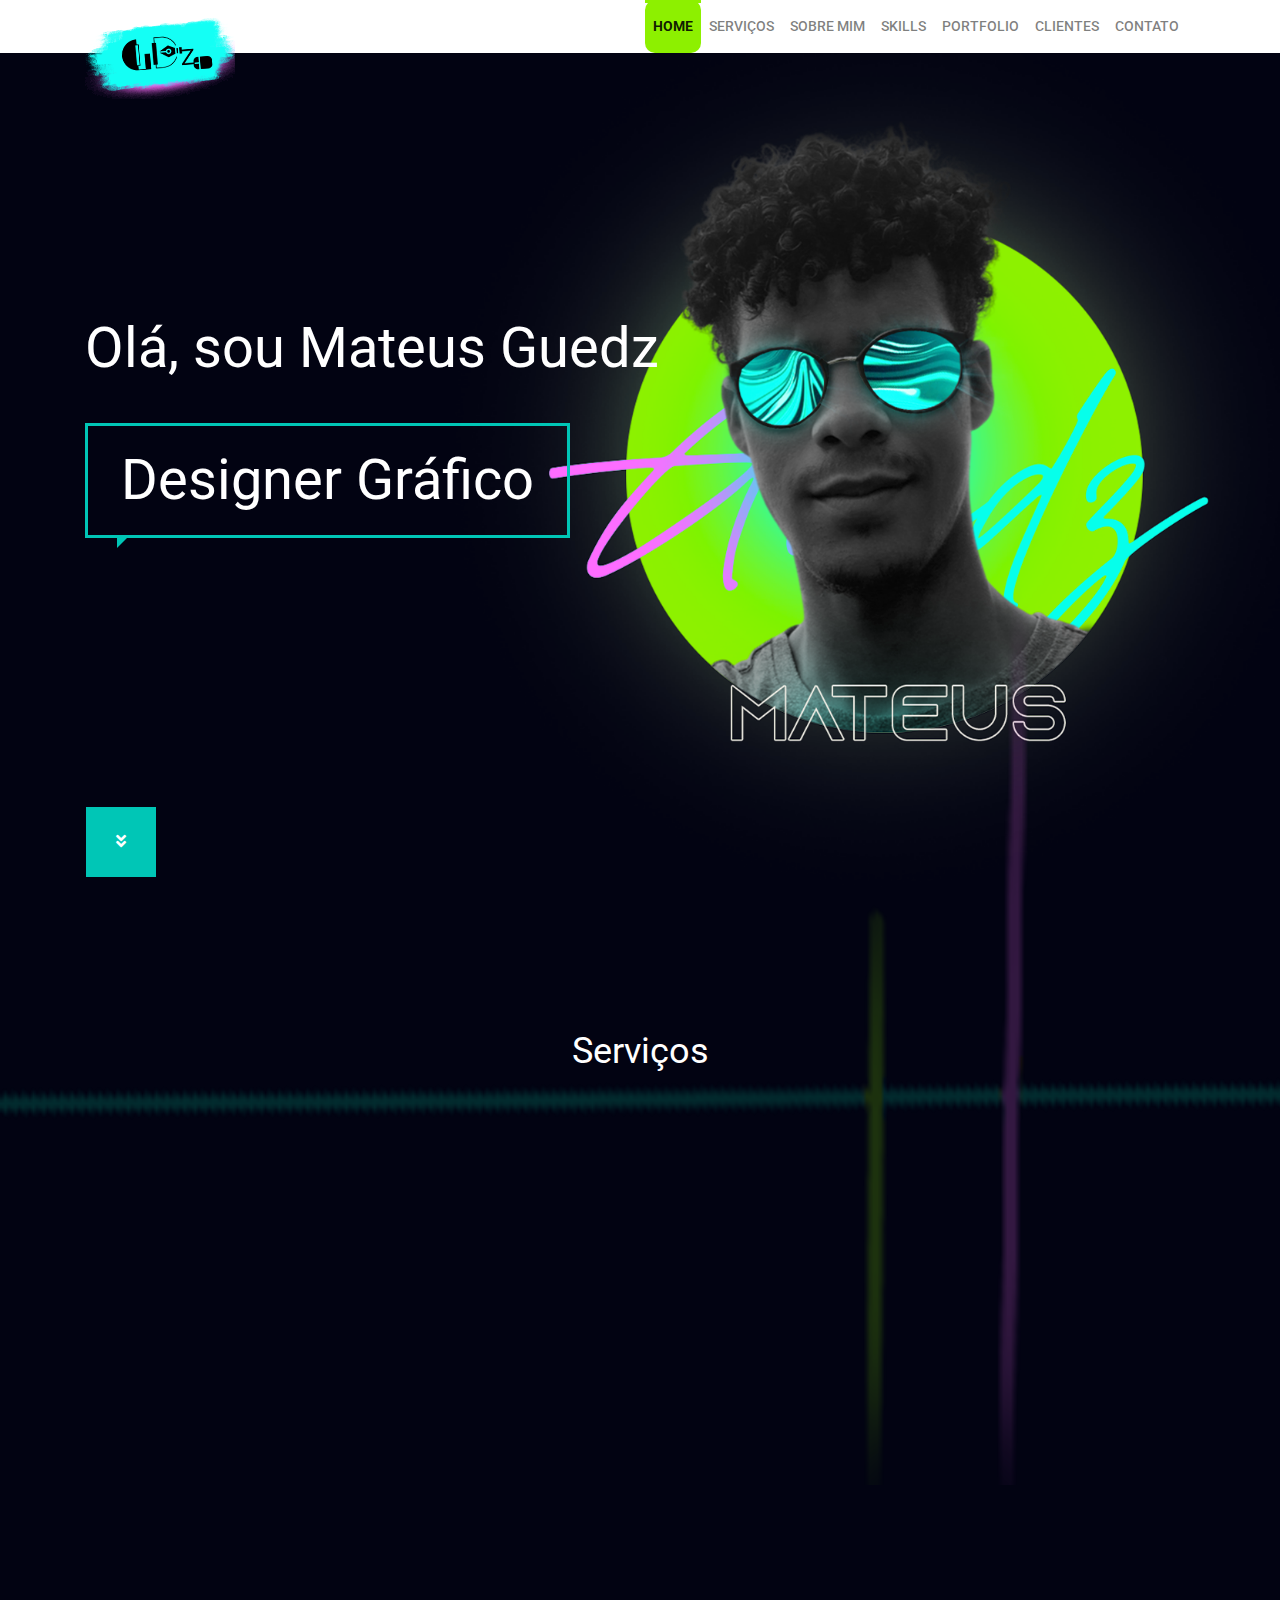
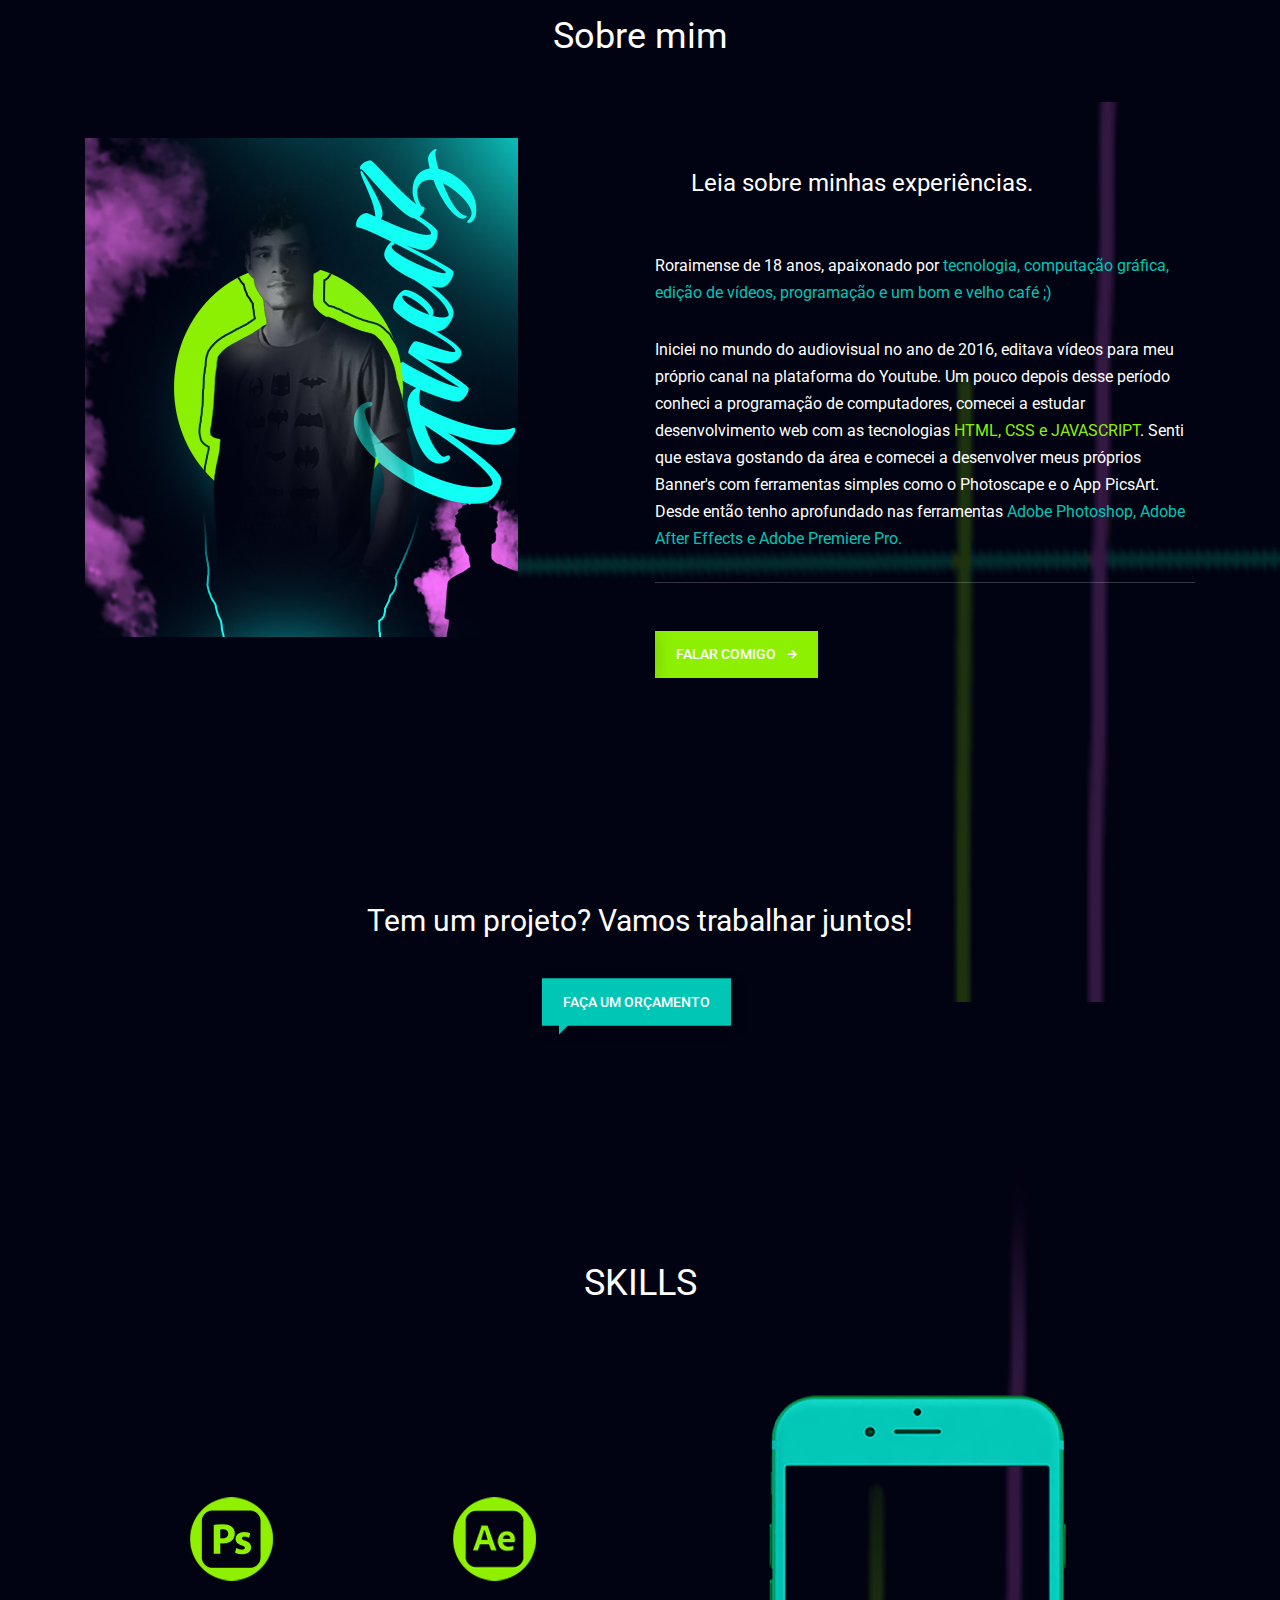
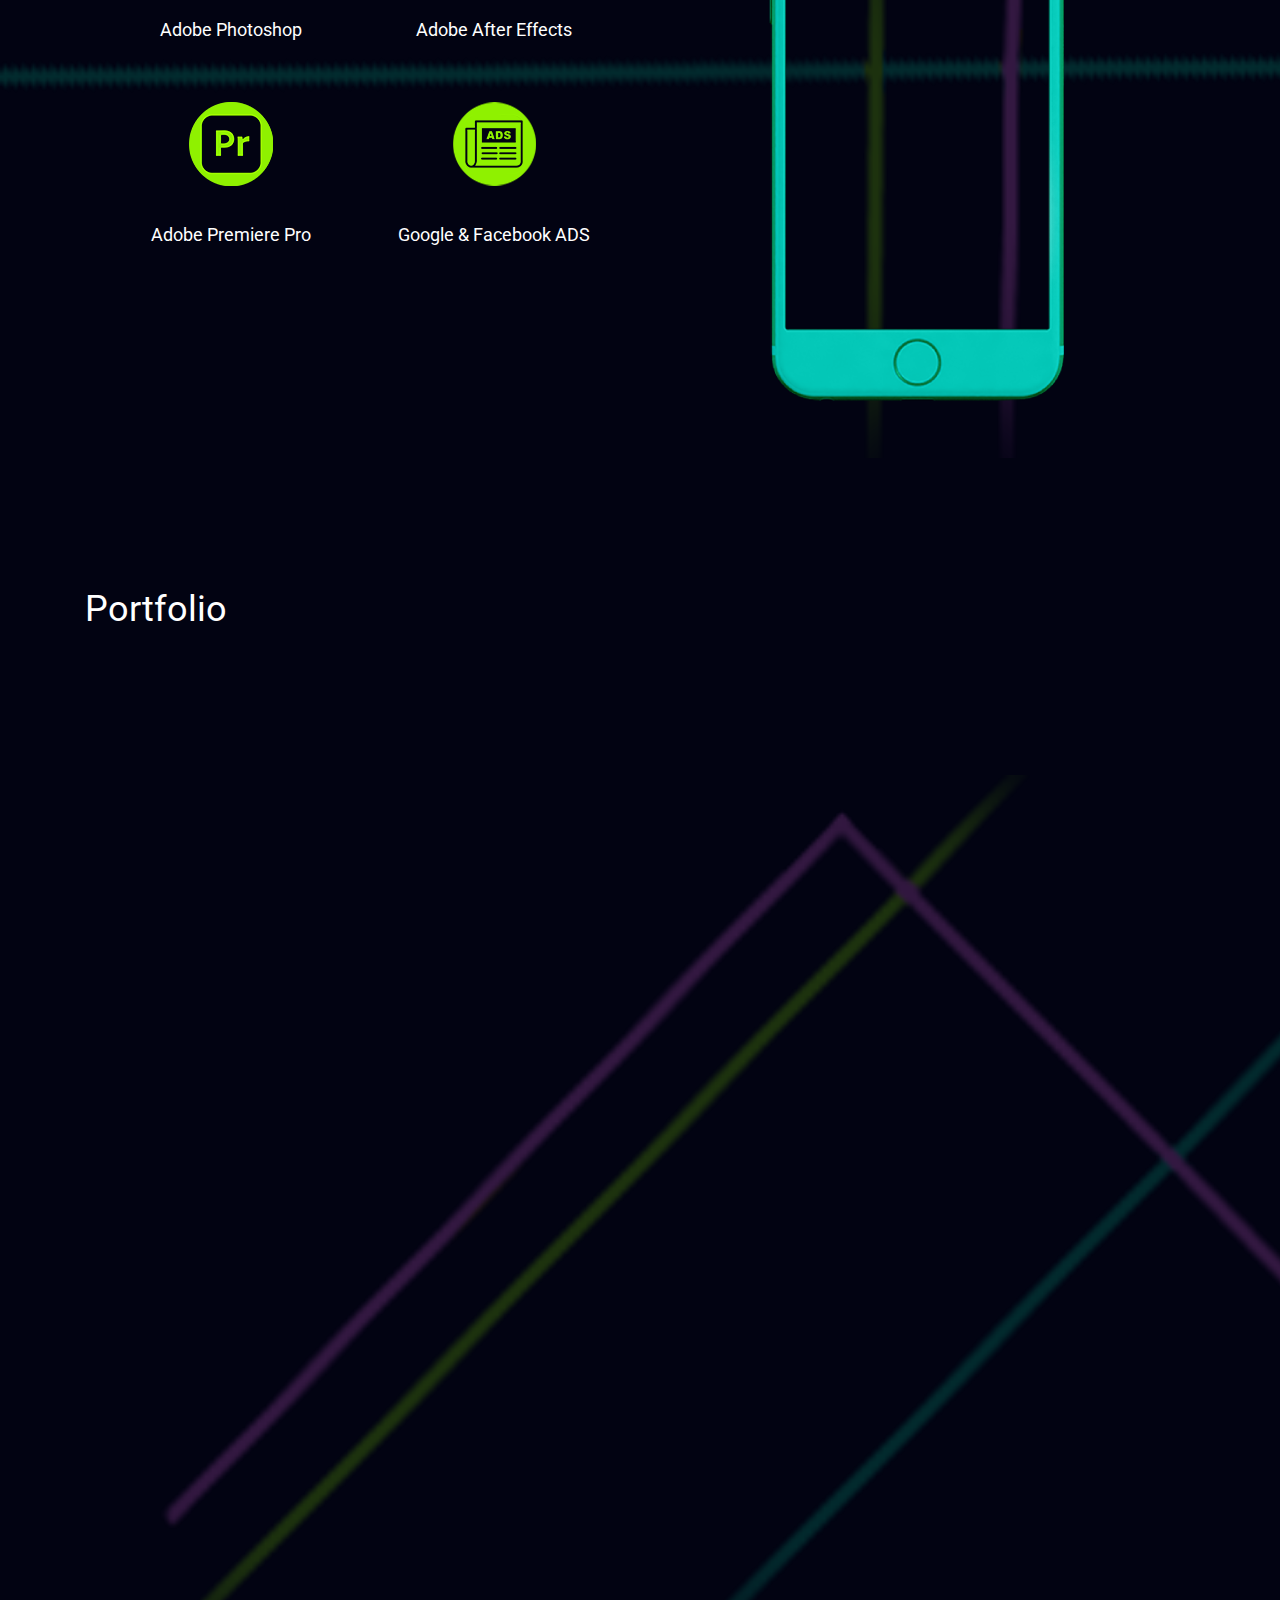
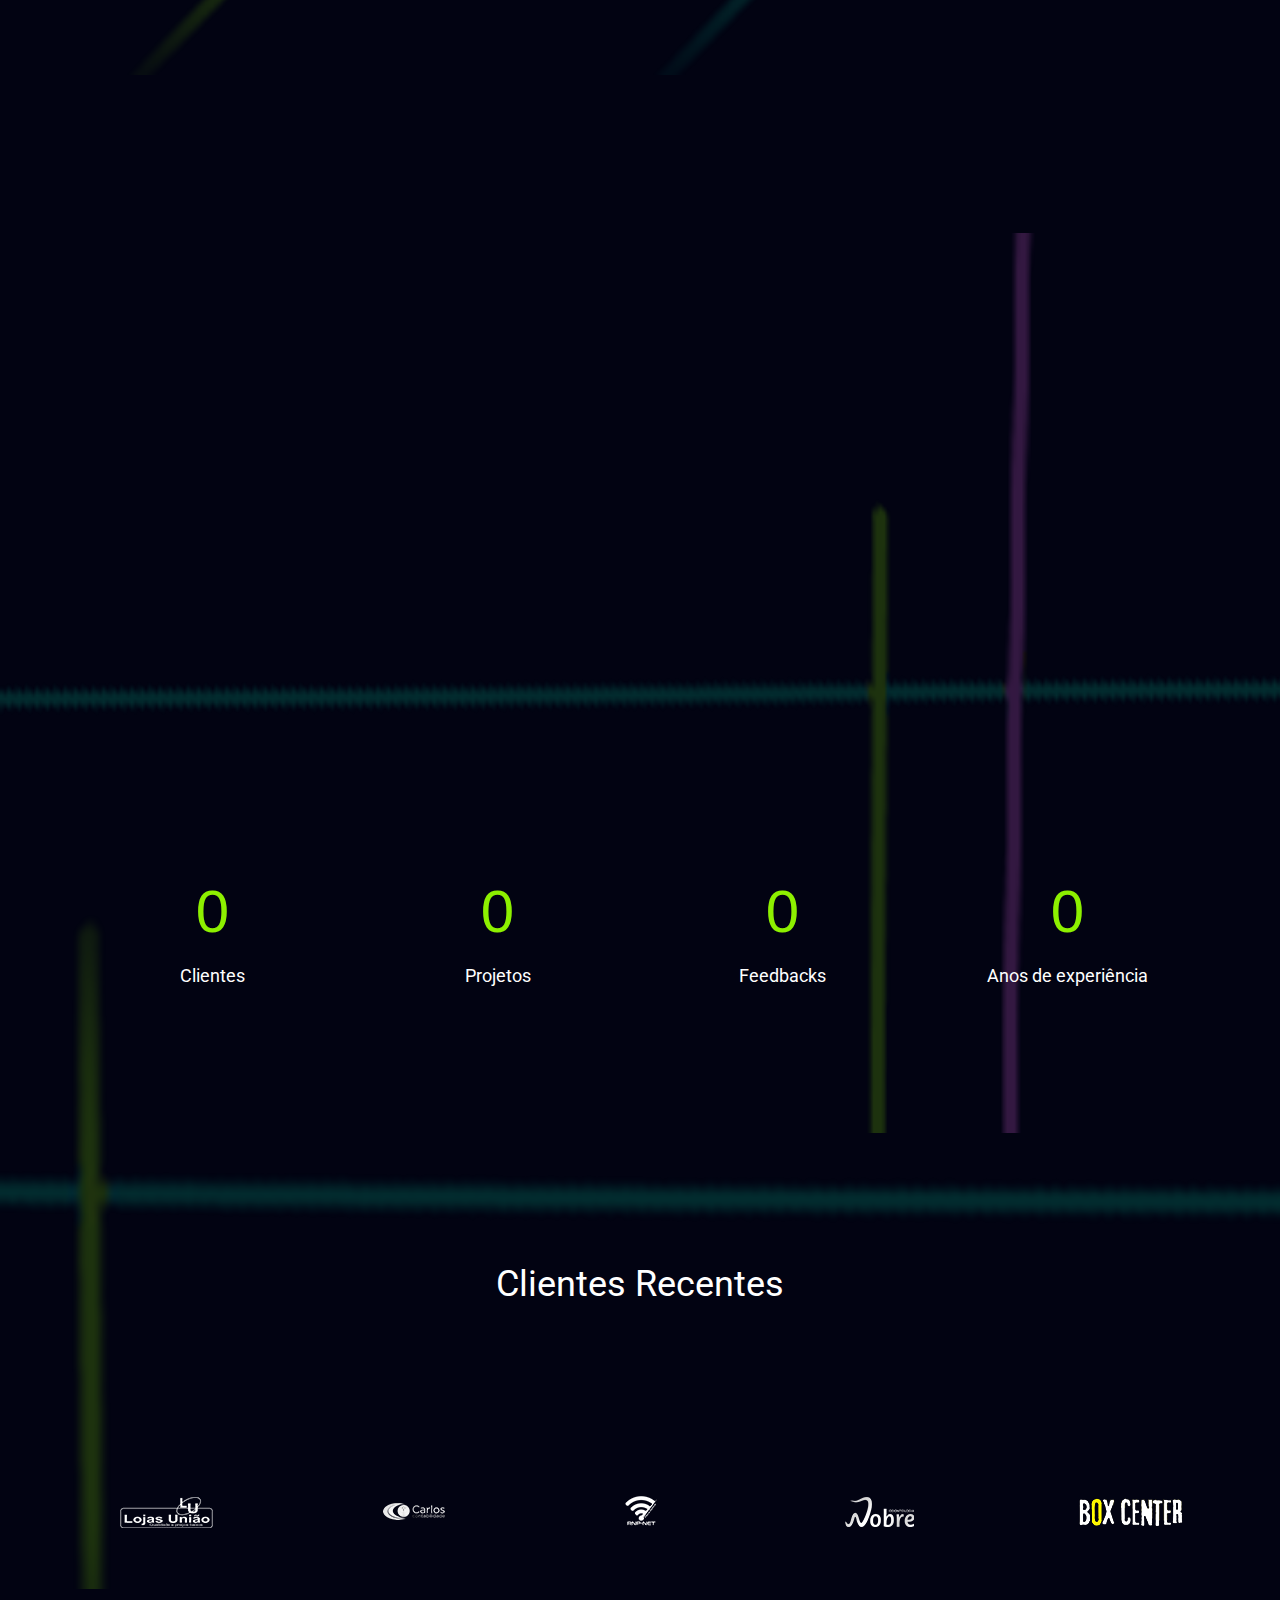
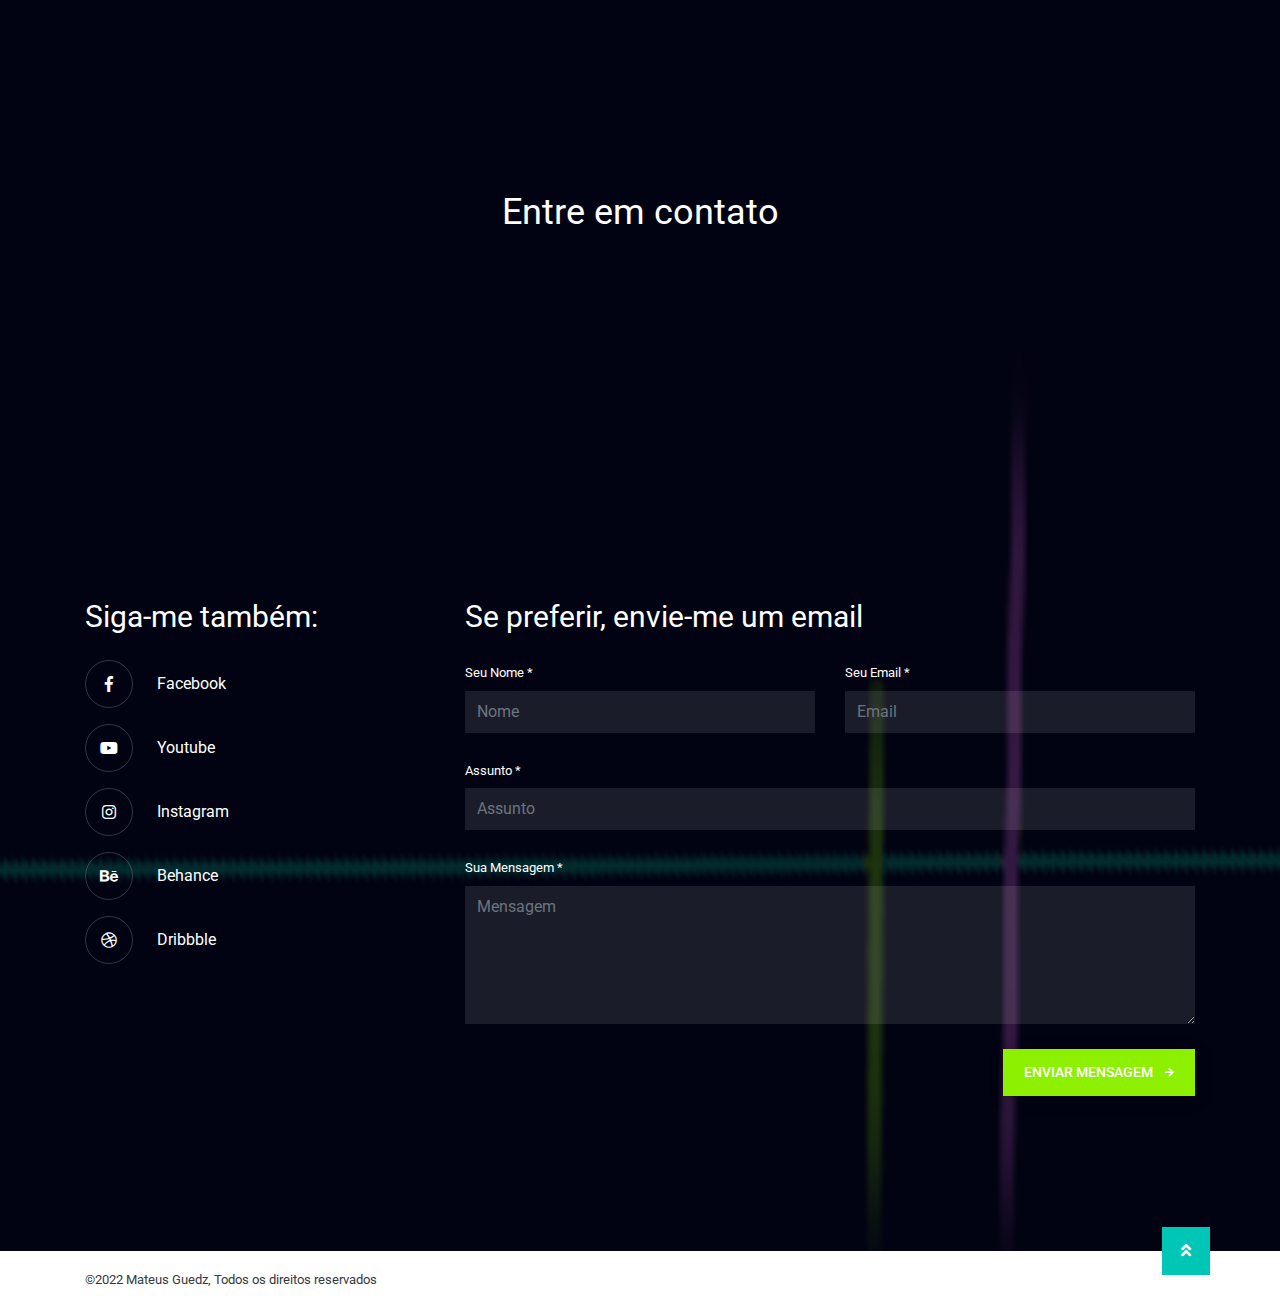
==== index.html @ 5fce50b5 "site oficial deploy" ====
<!doctype html>
<html lang="pt-BR">


<head>
	<meta charset="UTF-8">
    <meta name="viewport" content="width=device-width, initial-scale=1, shrink-to-fit=no">
	<meta name="author" content="ThemeStarz">

    <link rel="stylesheet" href="https://fonts.googleapis.com/css?family=Roboto:400,500,700">
    <link rel="stylesheet" href="assets/bootstrap/css/bootstrap.min.css" type="text/css">
    <link rel="stylesheet" href="assets/font-awesome/css/fontawesome-all.min.css">
    <link rel="stylesheet" href="assets/css/magnific-popup.css">
    <link rel="stylesheet" href="assets/css/odometer-theme-default.css">
    <link rel="stylesheet" href="assets/css/owl.carousel.min.css">
    <link rel="stylesheet" href="assets/css/style.css">
    <link rel="shortcut icon" href="/assets/img/logo.png" type="image/x-icon" />

    <!-- dd -->
    <script src="https://cdn.jsdelivr.net/npm/particles.js@2.0.0/particles.min.js"></script>
   
	<link rel="stylesheet" href="assets/css/css_celular/font-awesome.min.css">
	<!-- Animate CSS -->
	<link rel="stylesheet" href="assets/css/css_celular/animate.css">
	
	<link rel="stylesheet" href="assets/css/css_celular/product-slider-4.css">
	<!-- responsiveness -->
	<link rel="stylesheet" href="assets/css/css_celular/responsiveness.css">

    <!-- ff -->
	<title>Mateus Guedz - Portfólio</title>

</head>
<body data-spy="scroll" data-target=".navbar" class="has-loading-screen">
    <div class="ts-page-wrapper" id="page-top">
        <!--NAVIGATION ******************************************************************************************-->
        <nav class="navbar navbar-expand-lg navbar-light fixed-top bg-white">
            <div class="container">
                <a class="navbar-brand ts-push-down__50 position-absolute ts-bottom__0  pb-0 ts-z-index__1 ts-scroll" href="#page-top">
                    <img src="assets/img/logo.png" alt="">
                </a>
                <!--end navbar-brand-->
                <button class="navbar-toggler" type="button" data-toggle="collapse" data-target="#navbarNavAltMarkup" aria-controls="navbarNavAltMarkup" aria-expanded="false" aria-label="Toggle navigation">
                    <span class="navbar-toggler-icon"></span>
                </button>
                <!--end navbar-toggler-->
                <div class="collapse navbar-collapse" id="navbarNavAltMarkup">
                    <div class="navbar-nav d-block d-lg-flex ml-auto text-right">
                        <a class="nav-item nav-link active ts-scroll" href="#page-top">Home <span class="sr-only">(current)</span></a>
                        <a class="nav-item nav-link ts-scroll" href="#my-services">Serviços</a>
                        <a class="nav-item nav-link ts-scroll" href="#about-me">Sobre mim</a>
                        <a class="nav-item nav-link ts-scroll" href="#my-skills">Skills</a>
                        <a class="nav-item nav-link ts-scroll" href="#portfolio">Portfolio</a>
                        <a class="nav-item nav-link ts-scroll" href="#testimonials">Clientes</a>
                        <a class="nav-item nav-link ts-scroll mr-2" href="#form-contact">Contato</a>
                    </div>
                    <!--end navbar-nav-->
                </div>
                <!--end collapse-->
            </div>
            <!--end container-->
        </nav>
        <!--end navbar-->
        <!--*********************************************************************************************************-->
        <!--************ HERO ***************************************************************************************-->
        <!--*********************************************************************************************************-->
        <div id="ts-hero" class="ts-animate-hero-items">

            <!--HERO CONTENT ****************************************************************************************-->
            <div class="container position-relative h-100 ts-align__vertical">
                <div class="row w-100">
                    <div class="col-md-8">
                        <!--SOCIAL ICONS-->
                        <!-- <figure class="ts-social-icons mb-4">
                            <a target="_blank" href="https://www.facebook.com/mateusguedz.art" class="mr-3">
                                <i class="fab fa-facebook"></i>
                            </a>
                            <a target="_blank" href="https://www.youtube.com/channel/UCng1u9nkF28cfYyC7EPss5A" class="mr-3">
                                <i class="fab fa-twitter"></i>
                            </a>
                            <a  target="_blank" href="https://www.behance.net/ferguedz" class="mr-3">
                                <i class="fab fa-pinterest"></i>
                            </a>
                            <a target="_blank" href="https://dribbble.com/MatteusGuedz_Art10" class="mr-3">
                                <i class="fab fa-slack"></i>
                            </a>
                            <a  target="_blank" href="https://www.instagram.com/ferguedz.log/" class="mr-3">
                                <i class="fab fa-instagram"></i>
                            </a>
                        </figure> -->

                        <!--TITLE -->
                        <h1>Olá, sou Mateus Guedz</h1>
                        <h1 class="ts-bubble-border">
                            <span class="ts-title-rotate">
                                <span class="active">Designer Gráfico</span>
                                <span>Editor de vídeo</span>
                                <span>Social Media</span>
                                <span>Motion designer</span>
                            </span>
                        </h1>

                    </div>
                    <!--end col-md-8-->
                </div>
                <!--end row-->
                <a href="#my-services" class="ts-btn-effect position-absolute ts-bottom__0 ts-left__0 ts-scroll ml-3 mb-3">
                    <span class="ts-visible ts-circle__sm rounded-0 ts-bg-primary">
                        <i class="fas fa-angle-double-down text-white"></i>
                    </span>
                    <span class="ts-hidden ts-circle__sm rounded-0">
                      
                        <i class="fas fa-angle-double-down text-white"></i>
                    </span>
                </a>

            </div>
            <!--end container-->
            <!--END HERO CONTENT ************************************************************************************-->

            <!--HERO BACKGROUND *************************************************************************************-->
            <div class="ts-background">
             
                    <!-- <video  playsinline style="pointer-events: none;" loop   autoplay="autoplay" src="assets/img/semfundoteste.webm"></video> -->

                    <img src="assets/img/bg.png" class="video-back-pc img-logo video-frame-borda-cllr" />


                  
               
              
            </div>
            <!--END HERO BACKGROUND *********************************************************************************-->

        </div>
        <!--end #hero-->

        <!--*********************************************************************************************************-->
        <!--************ CONTENT ************************************************************************************-->
        <!--*********************************************************************************************************-->
        <main id="ts-content">

            <!--MY SERVICES ***********************************************************************************-->
            <section id="my-services" class="ts-block ts-xs-text-center pb-0">
                <div class="container">
                    <div class="ts-title text-center">
                        <h2 >Serviços</h2>
                    </div>
                    <!--end ts-title-->
                    <div class="row">

                        <div class="col-sm-6 col-md-4 col-xl-4">
                            <div class="ts-item" data-animate="ts-fadeInUp">
                                <div class="ts-item-content">
                                    <div class="ts-item-header">
                                        <figure class="icon">
                                            <img src="assets/img/icon-brushes.png" alt="">
                                        </figure>
                                        <!--end icon-->
                                    </div>
                                    <!--end ts-item-header-->
                                    <div class="ts-item-body">
                                        <h4>Design Gráfico</h4>
                                        <p class="mb-0 text-azul">
                                            Posts para redes sociais, Logotipo, Identidade Visual, Convites Digitais, Estampas para personalizados, Design de Cartões visita e Cardápios.
                                        </p>
                                    </div>
                                    <!--end ts-item-body-->
                                    <!-- <div class="ts-item-footer">
                                        <a href="#" data-toggle="modal" data-target="#modal" class="ts-link-arrow-effect">
                                            <span>Ver detalhes</span>
                                        </a>
                                    </div> -->
                                    <!--end ts-item-footer-->
                                </div>
                                <!--end ts-item-content-->
                            </div>
                            <!--end ts-item-->
                        </div>
                        <!--end col-xl-4-->
                        <div class="col-sm-6 col-md-4 col-xl-4">
                            <div class="ts-item" data-animate="ts-fadeInUp" data-delay=".1s">
                                <div class="ts-item-content">
                                    <div class="ts-item-header">
                                        <figure class="icon">
                                            <img src="assets/img/icon-motion.png" alt="">
                                        </figure>
                                        <!--end icon-->
                                    </div>
                                    <!--end ts-item-header-->
                                    <div class="ts-item-body">
                                        <h4 class="">Motion Design</h4>
                                        <p class="mb-0 text-azul">
                                            Aftermovie, vinhetas, animações, efeitos especiais, criativos animados para redes sociais.
                                        </p>
                                    </div>
                                    <!--end ts-item-body-->
                                    <!-- <div class="ts-item-footer">
                                        <a href="#" data-toggle="modal" data-target="#modal" class="ts-link-arrow-effect">
                                            <span>Ver detalhes</span>
                                        </a>
                                    </div> -->
                                    <!--end ts-item-footer-->
                                </div>
                                <!--end ts-item-content-->
                            </div>
                            <!--end ts-item-->
                        </div>
                        <!--end col-xl-4-->
                        <div class="col-sm-6 col-md-4 col-xl-4">
                            <div class="ts-item" data-animate="ts-fadeInUp" data-delay=".2s">
                                <div class="ts-item-content">
                                    <div class="ts-item-header">
                                        <figure class="icon">
                                            <img src="assets/img/icon-video.png" alt="">
                                        </figure>
                                        <!--end icon-->
                                    </div>
                                    <!--end ts-item-header-->
                                    <div class="ts-item-body">
                                        <h4>Edição & Criação de vídeo </h4>
                                        <p class="mb-0 text-azul">
                                            Vídeos lyric, edição de vídeo para youtube, teaser de eventos, chamadas, aniversários, casamentos, formaturas e vídeos comerciais.
                                        </p>
                                       
                                    </div>


                                    
                                    <!--end ts-item-body-->
                                    <!-- <div class="ts-item-footer">
                                        <a href="#" data-toggle="modal" data-target="#modal" class="ts-link-arrow-effect">
                                            <span>Ver detalhes</span>
                                        </a>
                                    </div> -->
                                    <!--end ts-item-footer-->
                                </div>
                                <!--end ts-item-content-->
                            </div>
                            <!--end ts-item-->
                        </div>
                        <div class="ts-background ts-opacity__20" data-bg-image="assets/img/bg-keyboard_left.png"></div>

                    </div>
                    <!--end row-->
                </div>
                <!--end container-->
            </section>
            <!--END MY SERVICES *************************************************************************************-->

            <section id="about-me" class="ts-block pb-4">
                <div class="container">
                    <div class="ts-title text-center">
                        <h2>Sobre mim</h2>
                    </div>
                    <!--end ts-title-->
                    <div class="row ts-align__vertical">
                        <div class="col-md-6">
                            <img src="assets/img/img-man-looking.jpg" alt="" class="mw-100 mb-5 video-frame-borda-cllr  img-fluid2">
                        </div>
                        <div class="col-md-6">
                            <h4 class="ts-bubble-border">Leia sobre minhas experiências.</h4>

                            <p>
                               
                                Roraimense de 18 anos, apaixonado por  <span class="text-azul">tecnologia, computação gráfica, edição de vídeos, programação e um bom e velho café ;) </span>
                            </p>
                            <p>
                                Iniciei no mundo do audiovisual no ano de 2016, editava vídeos para meu próprio canal na plataforma do Youtube. Um pouco depois desse período conheci a programação de computadores, comecei a estudar desenvolvimento web com as tecnologias  <span class="text-verde">HTML, CSS e JAVASCRIPT</span>. Senti que estava gostando da área e comecei a desenvolver meus próprios Banner's com ferramentas simples como o Photoscape e o App PicsArt. Desde então tenho aprofundado nas ferramentas  <span class="text-azul">Adobe Photoshop, Adobe After Effects e Adobe Premiere Pro.</span>
                            </p>
                           
                            <hr class="ts-hr-light mb-5">
                            <a href="#contact" class="ts-btn-effect mr-2">
                                <span class="ts-visible btn btn-primary ts-btn-arrow">Falar comigo</span>
                                <span class="ts-hidden btn btn-primary ts-btn-arrow" data-bg-color="#00c6b6" style="color:  #020312;">Falar comigo</span>
                            </a>
                           
                        </div>
                    </div>
                    <!--end row-->
                </div>
            </section>

            <section class="ts-block">
                <div class="container">
                    <div class="text-center px-5 pt-5 position-relative">
                        <h3 class="my-3">
                            Tem um projeto? Vamos trabalhar juntos!
                        </h3>
                        <a href="#contact" class="btn btn-primary2 mr-2 ts-push-down__50 ts-has-talk-arrow">Faça um Orçamento</a>
                        <div class="ts-background ts-opacity__20" data-bg-image="assets/img/bg-keyboard.png"></div>
                    </div>
                </div>
            </section>

            <section id="my-skills" class="ts-block pb-5">
                <div class="container">
                    <div class="ts-title text-center">
                        <h2> SKILLS</h2>
                    </div>

<div class="dividir-skills" style="text-align: center !important;">
 <!-- guedz -->



                    <section class="product-slider-section-4" style="text-align: center !important;" >

                       
                
                     <div class="container" style="text-align: center !important;">


                        
                         <div id="productslider-4" class="carousel slide" data-ride="carousel">
                             <div class="row align-items-center">

           
                     
                                 <div class="col-lg-6 col-md-6">
                                     
                                    <!-- skills guedz -->
                                    <div class="prt_services_slider_box">
                                        <div class="prt_services_slider_text prt_img_click active" id="1">
                                            <img height="30px" width="30px" src="assets/img/serv_icon1.png" alt="Service icon">
                                            <h4>Adobe Photoshop</h4>
                                            <p>Criação de imagens que vão impactar!</p>
                                        </div>
                                        <div class="prt_services_slider_text prt_img_click active" id="2">
                                            <img src="assets/img/serv_icon2.png" alt="Service icon">
                                            <h4>Adobe After Effects</h4>
                                            <p> Animar seus projetos!</p>
                                        </div>
                                        <div class="prt_services_slider_text prt_img_click active" id="3">
                                            <img src="assets/img/serv_icon3.png" alt="Service icon">
                                            <h4>Adobe Premiere Pro</h4>
                                            <p>Profissionalismo frame a frame!</p>
                                        </div>
                                        <div class="prt_services_slider_text prt_img_click active" id="4">
                                            <img src="assets/img/serv_icon4.png" alt="Service icon">
                                            <h4>Google & Facebook ADS</h4>
                                            <p>Esteja nas pesquisas.</p>
                                        </div>
                                    </div>
                                    <!-- end skills guedz -->
                                 
                                 </div>
                                 <div class="col-lg-6 col-md-6 text-center">
                                     <img src="assets/img/mobile-image.png" class="img-fluid video-frame-borda-cllr" alt="mobile image">
                                     <div class="carousel-inner">

        <div class="carousel-item active">
            <div class="carousel-item-content">
                
                 <div class="item-gif">
                 

                   
                   
                    <iframe  scrolling="no" width="155" height="276" src="https://www.youtube.com/embed/RjtHy18BdAg?rel=0&modestbranding=1&autohide=1&showinfo=0&controls=1" title="Guedz" frameborder="0" allow="accelerometer;  clipboard-write; encrypted-media; gyroscope; picture-in-picture"  class="gif-iframe"  ></iframe>
                </div>
            </div>
         </div>



                       
                                     </div>
                                 </div>
                             </div>
                         </div>
                     </div>


                 </section>
                 
      </div>
   
                </div>

                <div class="ts-background ts-opacity__20" data-bg-image="assets/img/bg-keyboard_left.png"></div>
               
            </section>



    

 





            <section class="ts-block pb-5" id="portfolio">
                <div class="container">
                    <div class="ts-title">
                        <h2>Portfolio</h2>
                    </div>
                    <!--end ts-title-->
                    <div class="card-columns ts-gallery ts-column-count-4">

                    



                        <a href="#portfolio" class="card ts-gallery__item popup-image" data-animate="ts-fadeInUp">
                            <div class="ts-gallery__item-description">
                                <h6 class="ts-opacity__50">RNP-Net</h6>
                                <h4>Post carrossel</h4>
                            </div>
                            <img src="assets/img/imgs_potfolio/img-work-01.jpg" class="card-img" alt="">
                            <!--end ts-gallery__image-->
                        </a>
                        <!--end card ts-gallery__item-->
                        <a  href="#portfolio" class="card ts-gallery__item popup-image" data-animate="ts-fadeInUp">
                            <div class="ts-gallery__image">
                                <div class="ts-gallery__item-description">
                                    <h6 class="ts-opacity__50">RNP-Net</h6>
                                    <h4>Post comemorativo</h4>
                                </div>
                                <img src="assets/img/imgs_potfolio/img-work-02 copiar.png" class="card-img" alt="">
                                <!--end ts-gallery__item-description-->
                            </div>
                            <!--end ts-gallery__image-->
                        </a>
                        <!--end card ts-gallery__item-->
                        <a href="#portfolio" class="card ts-gallery__item popup-image" data-animate="ts-fadeInUp">
                            <div class="ts-gallery__image">
                                <img src="assets/img/imgs_potfolio/img-work-03.jpg" class="card-img" alt="">
                                <div class="ts-gallery__item-description">
                                    <h6 class="ts-opacity__50">Carlos Contabilidade</h6>
                                    <h4>Post Dica</h4>
                                </div>
                                <!--end ts-gallery__item-description-->
                            </div>
                            <!--end ts-gallery__image-->
                        </a>
                        <!--end card ts-gallery__item-->
                        <a  href="#portfolio" class="card ts-gallery__item popup-image" data-animate="ts-fadeInUp">
                            <div class="ts-gallery__image">
                                <img src="assets/img/imgs_potfolio/img-work-04.jpg" class="card-img" alt="">
                                <div class="ts-gallery__item-description">
                                    <h6 class="ts-opacity__50">RNP-Net</h6>
                                    <h4>Flyer de campanha</h4>
                                </div>
                                <!--end ts-gallery__item-description-->
                            </div>
                            <!--end ts-gallery__image-->
                        </a>
                        <!--end card ts-gallery__item-->
                        <a  href="#portfolio" class="card ts-gallery__item popup-image" data-animate="ts-fadeInUp">
                            <div class="ts-gallery__image">
                                <img src="assets/img/imgs_potfolio/img-work-05.jpg" class="card-img" alt="">
                                <div class="ts-gallery__item-description">
                                    <h6 class="ts-opacity__50">RNP-Net</h6>
                                    <h4>Flyer de desconto</h4>
                                </div>
                                <!--end ts-gallery__item-description-->
                            </div>
                            <!--end ts-gallery__image-->
                        </a>
                        <!--end card ts-gallery__item-->
                        <a  href="#portfolio" class="card ts-gallery__item popup-image" data-animate="ts-fadeInUp">
                            <div class="ts-gallery__image">
                                <img src="assets/img/imgs_potfolio/img-work-06.jpg" class="card-img" alt="">
                                <div class="ts-gallery__item-description">
                                    <h6 class="ts-opacity__50">BOX CENTER </h6>
                                    <h4>Post de desconto</h4>
                                </div>
                                <!--end ts-gallery__item-description-->
                            </div>
                            <!--end ts-gallery__image-->
                        </a>
                        <!--end card ts-gallery__item-->
                        <a  href="#portfolio" class="card ts-gallery__item popup-image" data-animate="ts-fadeInUp">
                            <div class="ts-gallery__image">
                                <img src="assets/img/imgs_potfolio/img-work-07.jpg" class="card-img" alt="">
                                <div class="ts-gallery__item-description">
                                    <h6 class="ts-opacity__50">RNP-Net</h6>
                                    <h4>Arte para caneca</h4>
                                </div>
                                <!--end ts-gallery__item-description-->
                            </div>
                            <!--end ts-gallery__image-->
                        </a>
                        <!--end card ts-gallery__item-->

                    

                        <a  href="#portfolio" class="card ts-gallery__item popup-image" data-animate="ts-fadeInUp">
                            <div class="ts-gallery__image">
                                <img src="assets/img/imgs_potfolio/img-work-08.jpg" class="card-img" alt="">
                                <div class="ts-gallery__item-description">
                                    <h6 class="ts-opacity__50">RNP-Net</h6>
                                    <h4>Flyer comunicado</h4>
                                </div>
                                <!--end ts-gallery__item-description-->
                            </div>
                            <!--end ts-gallery__image-->
                        </a>
                        <!--end card ts-gallery__item-->
                        <a  href="#portfolio" class="card ts-gallery__item popup-image" data-animate="ts-fadeInUp">
                            <div class="ts-gallery__image">
                                <img src="assets/img/imgs_potfolio/img-work-09.jpg" class="card-img" alt="">
                                <div class="ts-gallery__item-description">
                                    <h6 class="ts-opacity__50">Ferguedz</h6>
                                    <h4>Imagem de perfil</h4>
                                </div>
                                <!--end ts-gallery__item-description-->
                            </div>
                            <!--end ts-gallery__image-->
                        </a>
                        <!--end card ts-gallery__item-->
                        <a  href="#portfolio" class="card ts-gallery__item popup-image" data-animate="ts-fadeInUp">
                            <div class="ts-gallery__image">
                                <img src="assets/img/imgs_potfolio/img-work-10.jpg" class="card-img" alt="">
                                <div class="ts-gallery__item-description">
                                    <h6 class="ts-opacity__50">DELOM MARANTA</h6>
                                    <h4>Adesivo para impressos</h4>
                                </div>
                                <!--end ts-gallery__item-description-->
                            </div>
                            <!--end ts-gallery__image-->
                        </a>
                        <!--end card ts-gallery__item-->
                        <a  href="#portfolio" class="card ts-gallery__item popup-image" data-animate="ts-fadeInUp">
                            <div class="ts-gallery__image">
                                <img src="assets/img/imgs_potfolio/img-work-11.jpg" class="card-img" alt="">
                                <div class="ts-gallery__item-description">
                                    <h6 class="ts-opacity__50">LOJA UNIÃO</h6>
                                    <h4>Post Black Friday 2021</h4>
                                </div>
                                <!--end ts-gallery__item-description-->
                            </div>
                            <!--end ts-gallery__image-->
                        </a>
                        <!--end card ts-gallery__item-->
                    </div>
                    <!--end ts-gallery-->
                </div>
                <!--end container-->

                <div class="ts-background ts-opacity__20" data-bg-image="assets/img/bg-keyboard_terc.png"></div>
            </section>
            <!--end portfolio-->


            <!-- videosmotion -->


            <div class="centralizar" >

        
                <div class="item-video">
                    <iframe  width="155" height="276" src="https://www.youtube.com/embed/emaK-E1O7BA" frameborder="0" allowfullscreen="" mozallowfullscreen="" webkitallowfullscreen="" allow="accelerometer;autoplay;picture-in-picture" class="video-iframe1 video-frame-borda-g"></iframe>
                </div>
            
                 <div class="item-video">
                     <iframe width="155" height="276" src="https://www.youtube.com/embed/y5AWwDN_Ue0" frameborder="0" allowfullscreen="" mozallowfullscreen="" webkitallowfullscreen="" allow="accelerometer;autoplay;picture-in-picture" class="video-iframe2 video-frame-borda-b"></iframe>
                </div>
                
                <div class="item-video">
                    <iframe width="155" height="276" src="https://www.youtube.com/embed/97nSiqQMIwI" frameborder="0" allowfullscreen="" mozallowfullscreen="" webkitallowfullscreen="" allow="accelerometer;autoplay;picture-in-picture" class="video-iframe3 video-frame-borda-p"></iframe>
                </div>
                
                <div class="item-video">
                    <iframe width="155" height="276" src="https://www.youtube.com/embed/DTMKFcOzgus" frameborder="0" allowfullscreen="" mozallowfullscreen="" webkitallowfullscreen="" allow="accelerometer;autoplay;picture-in-picture" class="video-iframe1 video-frame-borda-g"></iframe>
                </div>
                
                <div class="item-video">
                    <iframe width="155" height="276" src="https://www.youtube.com/embed/ObRZZkhRJ9U" frameborder="0" allowfullscreen="" mozallowfullscreen="" webkitallowfullscreen="" allow="accelerometer;autoplay;picture-in-picture" class="video-iframe2 video-frame-borda-b"></iframe>
                
                </div>  
                
                <div class="item-video">
                    <iframe width="155" height="276" src="https://www.youtube.com/embed/dxkeIL6uwkk" frameborder="0" allowfullscreen="" mozallowfullscreen="" webkitallowfullscreen="" allow="accelerometer;autoplay;picture-in-picture" class="video-iframe3 video-frame-borda-p"></iframe>
                </div>
                
                <div class="item-video">
                    <iframe width="155" height="276" src="https://www.youtube.com/embed/fK7j3-ok62U" frameborder="0" allowfullscreen="" mozallowfullscreen="" webkitallowfullscreen="" allow="accelerometer;autoplay;picture-in-picture" class="video-iframe1 video-frame-borda-g "></iframe>
                </div>
                
                <div class="item-video">
                    <iframe width="155" height="276" src="https://www.youtube.com/embed/1NanyCHw9So" frameborder="0" allowfullscreen="" mozallowfullscreen="" webkitallowfullscreen="" allow="accelerometer;autoplay;picture-in-picture" class="video-iframe2 video-frame-borda-b"></iframe>
                </div>

                

               

            </div>  

            
            <!-- end videos motion -->

            <section class="ts-block">
                <div class="container ts-promo-numbers">
                    <div class="row">
                        <div class="col-sm-6 col-md-3">
                            <div class="ts-promo-number text-center">
                                <figure class="odometer" data-odometer-final="55">0</figure>
                                <h5>Clientes</h5>
                            </div>
                            <!--end ts-promo-number-->
                        </div>
                        <!--end col-md-3-->
                        <div class="col-sm-6 col-md-3">
                            <div class="ts-promo-number text-center">
                                <figure class="odometer" data-odometer-final="120">0</figure>
                                <h5>Projetos</h5>
                            </div>
                            <!--end ts-promo-number-->
                        </div>
                        <!--end col-md-3-->
                        <div class="col-sm-6 col-md-3">
                            <div class="ts-promo-number text-center">
                                <figure class="odometer" data-odometer-final="92">0</figure>
                                <h5>Feedbacks</h5>
                            </div>
                            <!--end ts-promo-number-->
                        </div>
                        <!--end col-md-3-->
                        <div class="col-sm-6 col-md-3">
                            <div class="ts-promo-number text-center">
                                <figure class="odometer" data-odometer-final="5">0</figure>
                                <h5>Anos de experiência</h5>
                            </div>
                            <!--end ts-promo-number-->
                        </div>
                        <!--end col-md-3-->
                    </div>
                </div>

                <div class="ts-background ts-opacity__20" data-bg-image="assets/img/bg-keyboard.png"></div>
            </section>
            <!--end ts-block-->

            <section id="testimonials" class="ts-block text-center pb-5">
                <div class="container">
                    <div class="ts-title">
                        <h2>Clientes Recentes</h2>
                    </div>
                    <!--end ts-title-->
                    <div class="row">
                        <div class="col-md-8 offset-md-2">
                            <div class="owl-carousel" data-owl-dots="1" data-owl-loop="1" data-animate="ts-fadeInUp">
                                <div class="slide mb-5">
                                    <figure class="d-inline-block p-3 ts-bg-primary text-white ts-has-talk-arrow">
                                        <i class="fa fa-quote-right"></i>
                                    </figure>
                                    <p class="ts-h5">
                                        In id nulla magna. Nullam posuere fermentum mattis. Nunc id dui at sapien faucibus
                                        fermentum ut vel diam. Nullam tempus, nunc id efficitur sagittis
                                    </p>
                                    <div class="ts-circle__lg mb-3" data-bg-image="assets/img/person.jpg"></div>
                                    <h5>Jane Doe</h5>
                                    <h6 class="ts-opacity__40">Bristol Creative</h6>
                                </div>
                                <!--end slide-->
                                <div class="slide mb-5">
                                    <figure class="d-inline-block p-3 ts-bg-primary text-white ts-has-talk-arrow">
                                        <i class="fa fa-quote-right"></i>
                                    </figure>
                                    <p class="ts-h5">
                                        Nam egestas porta posuere. Nunc velit lorem, vestibulum vitae massa nec, lacinia dictum
                                        ligula. Quisque scelerisque nec dolor id convallis. Vestibulum porta ipsum pretium
                                        turpis rhoncus, non fringilla ipsum mattis.
                                    </p>
                                    <div class="ts-circle__lg mb-3" data-bg-image="assets/img/person-02.jpg"></div>
                                    <h5>John Brown</h5>
                                    <h6 class="ts-opacity__40">ABC Architects</h6>
                                </div>
                                <!--end slide-->
                            </div>
                            <!--end owl-carousel-->
                        </div>
                        <!--end col-md-8-->
                    </div>
                    <!--end row-->
                </div>
                <!--end container-->
            </section>
            <!--end #testimonials ts-block-->

            <!--LOGOS ***********************************************************************************************-->
            <section id="partners" class="ts-block py-4">
                <!--container-->
                <div class="container">
                    <!--block of logos-->
                    <div class="d-block d-md-flex justify-content-between align-items-center text-center ts-partners py-3">
                        <a href="#">
                            <img class="logosize" src="assets/img/logo-01-w.png" alt="">
                        </a>
                        <a href="#">
                            <img   class="logosize" src="assets/img/logo-02-w.png" alt="">
                        </a>
                        <a href="#">
                            <img   class="logosize" src="assets/img/logo-03-w.png" alt="">
                        </a>
                        <a href="#">
                            <img   class="logosize" src="assets/img/logo-04-w.png" alt="">
                        </a>
                        <a href="#">
                            <img   class="logosize" src="assets/img/logo-05-w.png" alt="">
                        </a>
                    </div>
                    <!--end logos-->
                </div>
                <!--end container-->

                <div class="ts-background ts-opacity__20" data-bg-image="assets/img/bg-keyboardclient.png"></div>
            </section>
            <!--END LOGOS *******************************************************************************************-->

        </main>
        <!--end #content-->

        <!--*********************************************************************************************************-->
        <!--************ FOOTER *************************************************************************************-->
        <!--*********************************************************************************************************-->
        <footer id="ts-footer" class="mt-5">

            <section id="contact" class="ts-block ts-separate-bg-element" data-bg-image="assets/img/bg-man-wall.jpg" data-bg-image-opacity=".1">
                <div class="container">
                    <div class="ts-title text-center">
                        <h2 class="ts-bubble-border">Entre em contato</h2>
                    </div>
                    <div class="row ts-xs-text-center ">
                        <div class="col-sm-6 col-md-3 mb-4" data-animate="ts-fadeInUp">
                            <img src="assets/img/icon-pin.png" class="mb-4" alt="">
                            <h5>Endereço</h5>
                            <div class="ts-opacity__50">
                                <figure class="mb-0">Rua José de Alencar, N° 95</figure>
                                <figure>Bairro Campolândia, Rorainópolis/RR - 69373-000</figure>
                            </div>
                            <!--end ts-opacity__50-->
                        </div>
                        <!--end col-md-3-->
                        <div class="col-sm-6 col-md-3 mb-4" data-animate="ts-fadeInUp" data-delay=".1s">
                            <img src="assets/img/icon-phone-02.png" class="mb-4" alt="">
                            <h5>Whatsapp</h5>
                            <div class="ts-opacity__50">
                                <figure class="mb-0">(95) 9 9150-5157</figure>
                                <!-- <figure>+1 781-254-8437</figure> -->
                            </div>
                            <!--end ts-opacity__50-->
                        </div>
                        <!--end col-md-3-->
                        <div class="col-sm-6 col-md-3 mb-4" data-animate="ts-fadeInUp" data-delay=".2s">
                            <img src="assets/img/icon-envelope.png" class="mb-4" alt="">
                            <h5>Email</h5>
                            <div class="ts-opacity__50">
                                <figure class="mb-0">guedzm@gmail.com</figure>
                                <!-- <figure>support@example.com</figure> -->
                            </div>
                            <!--end ts-opacity__50-->
                        </div>
                        <!--end col-md-3-->
                        <div class="col-sm-6 col-md-3 mb-4" data-animate="ts-fadeInUp" data-delay=".3s">
                            <img src="assets/img/icon-talk-bubble.png" class="mb-4" alt="">
                            <h5>Perfil no Instagram</h5>
                            <div class="ts-opacity__50">
                                <figure>@ferguedz.log</figure>
                            </div>
                            <!--end ts-opacity__50-->
                        </div>
                        <!--end col-md-3-->
                    </div>
                    <!--end row-->

                    <div class="pt-5">
                        <div class="row">
                            <div class="col-md-4">
                                <h3>Siga-me também:</h3>
                                <div class="ts-column-count-sm-2">
                                    <a href="https://www.facebook.com/mateusguedz.art" class="mb-3 d-flex text-white ts-align__vertical">
                                    <span class="ts-circle__xs border border-white ts-border-light mr-4">
                                        <i class="fab fa-facebook-f"></i>
                                    </span>
                                        <span>Facebook</span>
                                    </a>
                                    <!--end link-->
                                    <a target="_blank" href="https://www.youtube.com/channel/UCng1u9nkF28cfYyC7EPss5A" class="mb-3 d-flex text-white ts-align__vertical">
                                    <span class="ts-circle__xs border border-white ts-border-light mr-4">
                                        <i class="fab fa-twitter"></i>
                                    </span>
                                        <span>Youtube</span>
                                    </a>
                                    <!--end link-->
                                    <a target="_blank" href="https://www.instagram.com/ferguedz.log/" class="mb-3 d-flex text-white ts-align__vertical">
                                    <span class="ts-circle__xs border border-white ts-border-light mr-4">
                                        <i class="fab fa-instagram"></i>
                                    </span>
                                        <span>Instagram</span>
                                    </a>
                                    <!--end link-->
                                    <a target="_blank" href="https://www.behance.net/ferguedz" class="mb-3 d-flex text-white ts-align__vertical">
                                    <span class="ts-circle__xs border border-white ts-border-light mr-4">
                                        <i class="fab fa-pinterest-p"></i>
                                    </span>
                                        <span>Behance</span>
                                    </a>
                                    <!--end link-->
                                    <a target="_blank" href="https://dribbble.com/MatteusGuedz_Art10" class="mb-3 d-flex text-white ts-align__vertical">
                                    <span class="ts-circle__xs border border-white ts-border-light mr-4">
                                        <i class="fab fa-skype"></i>
                                    </span>
                                        <span>Dribbble</span>
                                    </a>
                                    <!--end link-->
                                </div>
                            </div>
                            <!--end col-md-4-->
                            <div class="col-md-8">
                                <h3>Se preferir, envie-me um email</h3>
                                <form id="form-contact" method="post" class="clearfix ts-form ts-form-email" action="https://api.staticforms.xyz/submit">
                                    <input type="hidden" name="accessKey" value="2ee9b766-a210-40ab-8c30-1883c790143a">

                                    <div class="row">
                                        <div class="col-md-6 col-sm-6">
                                            <div class="form-group">
                                                <label for="form-contact-name"> Seu Nome *</label>
                                                <input type="text" class="form-control" id="form-contact-name" name="name" placeholder="Nome" required>
                                            </div>
                                            <!--end form-group -->
                                        </div>
                                        <!--end col-md-6 col-sm-6 -->
                                        <div class="col-md-6 col-sm-6">
                                            <div class="form-group">
                                                <label for="form-contact-email"> Seu Email *</label>
                                                <input type="text" class="form-control" id="form-contact-email" name="email" placeholder="Email" required>
                                            </div>
                                            <!--end form-group -->
                                        </div>
                                        <!--end col-md-6 col-sm-6 -->
                                    </div>
                                    <!--end row -->
                                    <div class="form-group">
                                        <label for="form-contact-subject">Assunto *</label>
                                        <input type="text" class="form-control" id="form-contact-subject" name="subject" placeholder="Assunto" required>
                                    </div>
                                    <!--end form-group -->
                                    <div class="row">
                                        <div class="col-md-12">
                                            <div class="form-group">
                                                <label for="form-contact-message"> Sua Mensagem *</label>
                                                <textarea class="form-control" id="form-contact-message" rows="5" name="message" placeholder="Mensagem" required></textarea>
                                            </div>
                                            <!--end form-group -->
                                        </div>
                                        <!--end col-md-12 -->
                                    </div>
                                    <!--end row -->

                                    <div class="form-group clearfix">
                                        <input type="hidden" name="redirectTo" value="mateusguedz.com.br/emailcheck.html">
                                        <button type="submit" class="btn btn-primary float-right ts-btn-arrow" id="form-contact-submit">Enviar Mensagem</button>
                                    </div>
                                    <!--end form-group -->
                                    <div class="form-contact-status"></div>
                                </form>
                                <!--end form-contact -->
                            </div>
                        </div>
                        <!--end row-->
                    </div>
                </div>
                <!--end container-->

                <div class="ts-background ts-opacity__20" data-bg-image="assets/img/bg-keyboard_left.png"></div>
            </section>
            <!--end #contact-->

            <div class="text-dark bg-white">
                <div class="container py-3 position-relative">
                    <small>©2022 Mateus Guedz, Todos os direitos reservados</small>
                    <a href="#page-top" class="ts-circle__xs rounded-0 bg-azul position-absolute ts-right__0 ts-top__0 ts-push-up__50 ts-scroll">
                        <i class="fas fa-angle-double-up text-white"></i>
                    </a>
                </div>
            </div>

        </footer>
        <!--end #footer-->

    </div>
    <!--end page-->

    <!-- Modal -->
    <div class="modal fade text-dark" id="modal" tabindex="-1" role="dialog" aria-labelledby="modal" aria-hidden="true">
        <div class="modal-dialog modal-dialog-centered modal-lg" role="document">
            <div class="modal-content border-0 rounded-0">
                <div class="modal-header bg-light px-5 pt-0 pb-5">
                    <div class="ts-title mb-0">
                        <figure class="ts-circle__md bg-dark rounded-0">
                            <img src="assets/img/icon-brushes.png" alt="">
                        </figure>
                        <h4 class="mb-0">Web Design</h4>
                    </div>

                    <button type="button" class="close position-absolute ts-top__0 ts-right__0 m-2" data-dismiss="modal" aria-label="Close">
                        <span aria-hidden="true" class="text-white">&times;</span>
                    </button>
                </div>


            <div class="modal-body p-5">
                    <h5 class="mb-4">Latest Works</h5>
                    <div class="owl-carousel" data-owl-dots="1">
                        <div class="slide">
                            <div class="container-fluid">
                                <div class="row">
                                    <div class="col-md-4">
                                        <img src="assets/img/img-work-detail-01.jpg" alt="">
                                    </div>
                                    <div class="col-md-8">
                                        <h4 class="mb-3">Creative Lights</h4>
                                        <p>
                                            In id nulla magna. Nullam posuere fermentum mattis. Nunc id dui at sapien faucibus
                                            fermentum ut vel diam. Nullam tempus, nunc id efficitur sagittis, urna est
                                            ultricies.
                                        </p>
                                        <a href="#" class="mb-4 text-dark d-block">
                                            <i class="fa fa-globe ts-opacity__50 mr-2"></i>
                                            www.example.com
                                        </a>
                                        <hr>
                                        <h6>Services Included</h6>
                                        <ul class="list-unstyled ts-opacity__50">
                                            <li>Design</li>
                                            <li>Coding</li>
                                            <li>SEO Optimization</li>
                                            <li>Hosting</li>
                                        </ul>
                                    </div> 
                                    <!--end col-md-8-->
                                </div>
                                <!--end row-->
                            </div>
                            <!--end container-fluid-->
                        </div>
                        <!--end slide-->
                        <!-- <div class="slide">
                            <div class="container-fluid">
                                <div class="row">
                                    <div class="col-md-4">
                                        <img src="assets/img/img-work-detail-02.jpg" alt="">
                                    </div>
                                    <div class="col-md-8">
                                        <h4 class="mb-3">Wood Ceiling</h4>
                                        <p>
                                            Phasellus volutpat velit nec purus elementum feugiat. Nunc feugiat fringilla turpis.
                                            Nam sed facilisis sem. Vestibulum vitae orci nec purus fringilla condimentum.
                                            Pellentesque id augue rhoncus, finibus sapien ut, commodo eros. Maecenas in nibh
                                            augue. Nunc rutrum blandit massa eu aliquet. Nulla facilisi. Aenean luctus ipsum
                                            in orci sagittis auctor vel sit amet ex
                                        </p>
                                        <a href="#" class="mb-4 text-dark d-block">
                                            <i class="fa fa-globe ts-opacity__50 mr-2"></i>
                                            www.example.com
                                        </a>
                                        <hr>
                                        <h6>Services Included</h6>
                                        <ul class="list-unstyled ts-opacity__50">
                                            <li>Design</li>
                                            <li>Coding</li>
                                            <li>SEO Optimization</li>
                                            <li>Hosting</li>
                                        </ul>
                                    </div>
                                    <!--end col-md-8-->
                                </div>
                                <!--end row-->
                            </div>
                            <!--end container-fluid-->
                        </div>
                        <!--end slide-->
                    </div>
                    <!--end owl-carousel-->
                </div>



                
                <!--end modal-body-->
            </div>
            <!--end modal-content-->
        </div>
        <!--end modal-dialog-->
    </div>
    <!--end modal-->

	<script src="assets/js/custom.hero.js"></script>
	<script src="assets/js/jquery-3.3.1.min.js"></script>
	<script src="assets/js/popper.min.js"></script>
	<script src="assets/bootstrap/js/bootstrap.min.js"></script>
    <script src="assets/js/imagesloaded.pkgd.min.js"></script>
	<script src="assets/js/isInViewport.jquery.js"></script>
	<script src="assets/js/jquery.magnific-popup.min.js"></script>
	<script src="assets/js/scrolla.jquery.min.js"></script>
	<script src="assets/js/jquery.validate.min.js"></script>
	<script src="assets/js/jquery-validate.bootstrap-tooltip.min.js"></script>
	<script src="assets/js/odometer.min.js"></script>
	<script src="assets/js/owl.carousel.min.js"></script>
    <script src="assets/js/custom.js"></script>

    <script src="assets/js/js-celular/jqyery.js"></script>
	<!--touchSwiper js-->
	<script src="assets/js/js-celular/touchswipe.min.js"></script>
	<!--Bootstrap js-->
	<script src="assets/js/js-celular/bootstrap.min.js"></script>
	<!--Custom js-->
	<script src="assets/js/js-celular/custom.js"></script>
    


   







</body>

<!-- Mirrored from www.themestarz.net/html/selfer/?storefront=envato-elements by HTTrack Website Copier/3.x [XR&CO'2014], Sun, 19 Dec 2021 18:00:49 GMT -->
</html>
---- assets/css/odometer-theme-default.css ----
.odometer.odometer-auto-theme, .odometer.odometer-theme-default {
  display: inline-block;
  vertical-align: middle;
  *vertical-align: auto;
  *zoom: 1;
  *display: inline;
  position: relative;
}
.odometer.odometer-auto-theme .odometer-digit, .odometer.odometer-theme-default .odometer-digit {
  display: inline-block;
  vertical-align: middle;
  *vertical-align: auto;
  *zoom: 1;
  *display: inline;
  position: relative;
}
.odometer.odometer-auto-theme .odometer-digit .odometer-digit-spacer, .odometer.odometer-theme-default .odometer-digit .odometer-digit-spacer {
  display: inline-block;
  vertical-align: middle;
  *vertical-align: auto;
  *zoom: 1;
  *display: inline;
  visibility: hidden;
}
.odometer.odometer-auto-theme .odometer-digit .odometer-digit-inner, .odometer.odometer-theme-default .odometer-digit .odometer-digit-inner {
  text-align: left;
  display: block;
  position: absolute;
  top: 0;
  left: 0;
  right: 0;
  bottom: 0;
  overflow: hidden;
}
.odometer.odometer-auto-theme .odometer-digit .odometer-ribbon, .odometer.odometer-theme-default .odometer-digit .odometer-ribbon {
  display: block;
}
.odometer.odometer-auto-theme .odometer-digit .odometer-ribbon-inner, .odometer.odometer-theme-default .odometer-digit .odometer-ribbon-inner {
  display: block;
  -webkit-backface-visibility: hidden;
}
.odometer.odometer-auto-theme .odometer-digit .odometer-value, .odometer.odometer-theme-default .odometer-digit .odometer-value {
  display: block;
  -webkit-transform: translateZ(0);
}
.odometer.odometer-auto-theme .odometer-digit .odometer-value.odometer-last-value, .odometer.odometer-theme-default .odometer-digit .odometer-value.odometer-last-value {
  position: absolute;
}
.odometer.odometer-auto-theme.odometer-animating-up .odometer-ribbon-inner, .odometer.odometer-theme-default.odometer-animating-up .odometer-ribbon-inner {
  -webkit-transition: -webkit-transform 2s;
  -moz-transition: -moz-transform 2s;
  -ms-transition: -ms-transform 2s;
  -o-transition: -o-transform 2s;
  transition: transform 2s;
}
.odometer.odometer-auto-theme.odometer-animating-up.odometer-animating .odometer-ribbon-inner, .odometer.odometer-theme-default.odometer-animating-up.odometer-animating .odometer-ribbon-inner {
  -webkit-transform: translateY(-100%);
  -moz-transform: translateY(-100%);
  -ms-transform: translateY(-100%);
  -o-transform: translateY(-100%);
  transform: translateY(-100%);
}
.odometer.odometer-auto-theme.odometer-animating-down .odometer-ribbon-inner, .odometer.odometer-theme-default.odometer-animating-down .odometer-ribbon-inner {
  -webkit-transform: translateY(-100%);
  -moz-transform: translateY(-100%);
  -ms-transform: translateY(-100%);
  -o-transform: translateY(-100%);
  transform: translateY(-100%);
}
.odometer.odometer-auto-theme.odometer-animating-down.odometer-animating .odometer-ribbon-inner, .odometer.odometer-theme-default.odometer-animating-down.odometer-animating .odometer-ribbon-inner {
  -webkit-transition: -webkit-transform 2s;
  -moz-transition: -moz-transform 2s;
  -ms-transition: -ms-transform 2s;
  -o-transition: -o-transform 2s;
  transition: transform 2s;
  -webkit-transform: translateY(0);
  -moz-transform: translateY(0);
  -ms-transform: translateY(0);
  -o-transform: translateY(0);
  transform: translateY(0);
}

.odometer.odometer-auto-theme, .odometer.odometer-theme-default {
  font-family: "Helvetica Neue", sans-serif;
  line-height: 1.1em;
}
.odometer.odometer-auto-theme .odometer-value, .odometer.odometer-theme-default .odometer-value {
  text-align: center;
}
---- assets/css/style.css ----
.canvas{ 
    display: block;
}

.prt_services_slider_box{
	display:inline-block;
	width:100%;}




    .prt_services_slider_text{
        float:left;
        width:50%;
        text-align:center;
        overflow:hidden;
        height:175px;
        margin-bottom:30px;
        cursor:pointer;
        -webkit-transition: all 0.3s;
        -moz-transition: all 0.3s;
        -ms-transition: all 0.3s;
        -o-transition: all 0.3s;
        transition: all 0.3s;
    }
    .prt_services_slider_text:hover img, .prt_services_slider_text.active img{
        width:86px;
        height:100px;
        -webkit-transition: all 0.3s;
        -moz-transition: all 0.3s;
        -ms-transition: all 0.3s;
        -o-transition: all 0.3s;
        transition: all 0.3s;
    }
    .prt_services_slider_text img{
        display:inline-block;
        width:60px;
        height:70px;
        -webkit-transition: all 0.3s;
        -moz-transition: all 0.3s;
        -ms-transition: all 0.3s;
        -o-transition: all 0.3s;
        transition: all 0.3s;
    }
    .prt_services_slider_text h4{
        text-transform:capitalize;
        font-size:18px;
        margin-bottom:0px;
        margin-top:20px;
        -webkit-transition: all 0.3s;
        -moz-transition: all 0.3s;
        -ms-transition: all 0.3s;
        -o-transition: all 0.3s;
        transition: all 0.3s;
    }
    .prt_services_slider_text:hover h4, .prt_services_slider_text.active h4{
        margin-top:30px;
        -webkit-transition: all 0.3s;
        -moz-transition: all 0.3s;
        -ms-transition: all 0.3s;
        -o-transition: all 0.3s;
        transition: all 0.3s;
    }
    .prt_services_slider_text:hover p, .prt_services_slider_text.active p{
        opacity:0;
        visibility:hidden;
        -webkit-transition: all 0.3s;
        -moz-transition: all 0.3s;
        -ms-transition: all 0.3s;
        -o-transition: all 0.3s;
        transition: all 0.3s;
    }
    .prt_services_slider_text p{
        margin-bottom:0px;
        margin-top:20px;
        -webkit-transition: all 0.3s;
        -moz-transition: all 0.3s;
        -ms-transition: all 0.3s;
        -o-transition: all 0.3s;
        transition: all 0.3s;
    }

.centralizar {
  /* display: flex;
  align-content: center;
  align-items: center;
  flex-wrap: wrap;
   */

   display: grid;
   align-items: center;
   grid-template-columns: 25% 25% 25% 25%;
   grid-template-rows: auto auto;
   max-width: 80vw;
   margin: auto auto;
   
   text-align: center;
   padding-top: 30px;
  
}



.text-azul {
    color: #00c6b6;
}


.textwhite {
    color: #8df000;
}

.bg-azul {
    background-color: #00c6b6;
}

.text-verde {
    color: #8df000;
}

@media (max-width:960px) {
 
.centralizar { 
   display: grid;
   align-items: center;
   grid-template-columns: 50% 50% ;
   grid-template-rows: auto auto auto auto;
   max-width: 80vw;
   margin: auto auto;

   text-align: center;
  
}

}

@keyframes neonbordas {
    from {
        filter: drop-shadow(0 0 0 var(--cor-neon-borda));
    }
    to{
        filter: drop-shadow(0 0 15px var(--cor-neon-borda));
    }
}

@keyframes neonbordas2 {
    from {
        filter: drop-shadow(0 0 10px var(--cor-neon-borda3));
    }
    to{
        filter: drop-shadow(0 0 10px var(--cor-neon-borda2));
    }
}

.video-frame-borda-g {
    --cor-neon-borda:#8df000;
}

.video-frame-borda-b {
    --cor-neon-borda:#00c6b6;
}

.video-frame-borda-p {
    --cor-neon-borda:#fb73fb;
}
.video-frame-borda-cllr {
    --cor-neon-borda3:#fb73fb;
    --cor-neon-borda2:#8df000;
}

.video-back-pc{
    /* width: 100vw; */
    height: 100vh;
  
    float: right;
  
  
    
  } 

  .img-logo{
    animation: neonbordas2 0.1s  alternate infinite ease-in-out;
  }


.video-iframe1{
    /* border: 1px solid #8df000; */
    animation: neonbordas 1s  alternate infinite ease-in-out;
  }

  .video-iframe2{
    /* border: 1px solid #8df000; */
    animation: neonbordas 1.5s  alternate infinite ease-in-out;
  }
  .video-iframe3{
    /* border: 1px solid #8df000; */
    animation: neonbordas 2.3s  alternate infinite ease-in-out;
  }

.img-fluid{
    animation: neonbordas2 0.4s  alternate infinite ease-in-out;
}
.img-fluid2{
    animation: neonbordas2 0.4s  alternate infinite ease-in-out;
}




@media (max-width:760px) {
 
    .centralizar { 
       display: grid;
       align-items: center;
       grid-template-columns: 100% ;
       grid-template-rows: auto auto auto auto;
      
    
       text-align: center;
      
    }

    .video-iframe{
        width: 320px;
        height: 569px;
        text-align: center;
        margin: auto;
      }
    

   

 
    
    }


    @media (max-width:500px) {
 
        .centralizar { 
           display: grid;
           align-items: center;
           grid-template-columns: 100% ;
           grid-template-rows: auto auto auto auto;
          
        
           text-align: center;
          
        }
    
        .video-iframe{
            width: 250px;
            height: 444px;
            text-align: center;
            margin: auto;
          }
        
        }

.item-video{
    margin-bottom: 30px;
   
}




/*----------------------------------------------------------------------------------------------------------------------
Project:	    Selfer
Version:        1.0.0

Default Color   #8df000;
Background Color  #020312;

Body copy:		'Roboto', sans-serif; 14px;
Headers:		'Roboto', sans-serif;

----------------------------------------------------------------------------------------------------------------------*/

/*----------------------------------------------------------------------------------------------------------------------
[Table of contents]

A. Basic Styling
  -- Styling

B. Helpers
  -- Animations
  -- Borders
  -- Colors
  -- Column Count
  -- Transitions
  -- Background
  -- Headings
  -- Height
  -- Margin
  -- No Gutter
  -- Opacity
  -- Overflow
  -- Padding
  -- Position
  -- Shadow
  -- Shape Mask
  -- Typography
  -- Title
  -- Transitions
  -- Utilities
  -- Width
  -- Z-Index

C. Components
  -- Block
  -- Blockquote
  -- Box
  -- Buttons
  -- Card
  -- Circle
  -- Forms
  -- Inputs
  -- Item
  -- List
  -- Map
  -- Hero
  -- Navbar
  -- Page
  -- Partners
  -- Plugins
  -- Price Box
  -- Progress
  -- Promo Numbers
  -- Select
  -- Slider
  -- Tabs

D. Plugins Styles
  -- Magnific Popup
  -- Owl Carousel

E. Template Specific Elements
  -- Price Box
  -- Other
  -- Story


----------------------------------------------------------------------------------------------------------------------*/

/***********************************************************************************************************************
A. Basic Styling
***********************************************************************************************************************/

/*-------------------------------------------
  -- Styling - Colors, Font Size, Font Family
-------------------------------------------*/

body {
    color: #fff;
    background-color: #020312;
    font-family: 'Roboto', sans-serif;
    font-size: 1rem;
    margin: 0;
    padding: 0;
}

html {
    font-size: 80%;
}

h1, h2, h3, h4, h5 {
    font-weight: 400;
}

h1, .ts-h1 {
    font-size: 2.5rem;
}

h2, .ts-h2 {
    font-size: 1.5rem;
}

h3, .ts-h3 {
    font-size: 1.25rem;
    margin-bottom: 1.5625rem;
}

h4, .ts-h4 {
    margin-bottom: 1.875rem;
}

h5, .ts-h5 {
    font-size: 1.125rem;
}

h6, .ts-h6 {
    font-size: 1rem;
}

/* NEW */

/***********************************************************************************************************************
B. Helpers
***********************************************************************************************************************/

/*-------------------------------------------
  -- Animations
-------------------------------------------*/

[data-animate] {
    opacity: 0;
    animation-fill-mode: forwards;
    animation-duration: .6s;
    animation-timing-function: ease;
}

/* Fade In Up */

@keyframes ts-fadeInUp {
    from {
        opacity: 0;
        transform: translate3d(0, 1.25rem, 0);
    }

    to {
        opacity: 1;
        transform: translate3d(0, 0, 0);
    }
}

.ts-fadeInUp {
    animation-name: ts-fadeInUp;
}

/* Fade In Down */

@keyframes ts-fadeInDown {
    from {
        opacity: 0;
        transform: translate3d(0, -1.25rem, 0);
    }

    to {
        opacity: 1;
        transform: translate3d(0, 0, 0);
    }
}

.ts-fadeInDown {
    animation-name: ts-fadeInDown;
}

/* Fade In Left */

@keyframes ts-fadeInLeft {
    from {
        opacity: 0;
        transform: translate3d(-1.25rem, 0, 0);
    }

    to {
        opacity: 1;
        transform: translate3d(0, 0, 0);
    }
}

.ts-fadeInLeft {
    animation-name: ts-fadeInLeft;
}

/* Fade In Right */

@keyframes ts-fadeInRight {
    from {
        opacity: 0;
        transform: translate3d(1.25rem, 0, 0);
    }

    to {
        opacity: 1;
        transform: translate3d(0, 0, 0);
    }
}

.ts-fadeInRight {
    animation-name: ts-fadeInRight;
}

/* Zoom In */

@keyframes ts-zoomIn {
    from {
        opacity: 0;
        transform: scale(.5);
    }

    to {
        opacity: 1;
        transform: scale(1);
    }
}

.ts-zoomIn {
    animation-name: ts-zoomIn;
}

/* Zoom Out In */

@keyframes ts-zoomOutIn {
    from {
        opacity: 0;
        transform: scale(1.1);
    }

    to {
        opacity: 1;
        transform: scale(1);
    }
}

.ts-zoomOutIn {
    animation-name: ts-zoomOutIn;
}

/* Zoom In Short */

@keyframes ts-zoomInShort {
    from {
        opacity: 0;
        transform: scale(.9);
    }

    to {
        opacity: 1;
        transform: scale(1);
    }
}

.ts-zoomInShort {
    animation-name: ts-zoomInShort;
}

/* -- Align */

.ts-align__vertical {
    display: flex;
    align-items: center;
}

/*-------------------------------------------
  -- Borders
-------------------------------------------*/

.ts-border-radius__sm {
    border-radius: .125rem;
    overflow: hidden;
}

.ts-border-radius__md {
    border-radius: .25rem;
    overflow: hidden;
}

.ts-border-radius__lg {
    border-radius: .5rem;
    overflow: hidden;
}

.ts-border-radius__xl {
    border-radius: .75rem;
    overflow: hidden;
}

.ts-border-radius__pill {
    border-radius: 6.25rem !important;
    overflow: hidden;
}

.ts-border-radius__round-shape {
    border-radius: 187.5rem;
    overflow: hidden;
}

.ts-border-none {
    border: none;
}

.ts-border-bottom {
    border-bottom: .0625rem solid rgba(0, 0, 0, .1);
}

.ts-border-muted {
    border-color: rgba(25, 25, 25, .1) !important;
}

.ts-border-light {
    border-color: rgba(255, 255, 255, .2) !important;
}

.ts-font-color__white {
    color: #fff;
}

.ts-font-color__black {
    color: #000;
}

.ts-font-color__primary {
    color: #8df000;
}

.ts-bg-primary {
    background-color: #00c6b6;
}

.ts-column-count-2 {
    column-count: 2;
}

.ts-column-count-3 {
    column-count: 3;
}

.ts-column-count-4 {
    column-count: 4;
}

/*-------------------------------------------
  -- Background
-------------------------------------------*/

[data-bg-image] {
    background-size: cover;
    
}




.ts-background {
    bottom: 0;
    left: 0;
    height: 100vh;
    overflow: hidden;
    position: absolute;
    width: 100vw;
    z-index: -2;
   
} 


/* @media (max-width:760px) {
        .ts-background{
            top: 30px;
        }
} */

/* .ts-background {
    bottom: 0;
    left: 0;
    height: 100vh;
    overflow: hidden;
    position: absolute;
    width: 100vw;
    z-index: -2;
   
} */

.ts-background .ts-background {
    height: 100%;
    width: 100%;
}

.ts-background-repeat {
    background-repeat: repeat;
    background-size: inherit;
}

.ts-background-repeat .ts-background-image {
    background-repeat: repeat;
    background-size: inherit;
}

.ts-background-image, .ts-img-into-bg {
    background-repeat: no-repeat;
    background-size: cover;
    background-position: 50%;
    height: 100%;
    overflow: hidden;
    width: 100%;
}

.ts-background-image img, .ts-img-into-bg img {
    display: none;
}

.ts-background-original-size {
    background-size: inherit;
}

.ts-background-size-cover {
    background-size: cover;
}

.ts-background-size-contain {
    background-size: contain;
}

.ts-background-repeat-x {
    background-repeat: repeat-x;
}

.ts-background-repeat-y {
    background-repeat: repeat-y;
}

.ts-background-repeat-repeat {
    background-repeat: repeat;
    background-size: inherit;
}

.ts-background-position-top {
    background-position: top;
}

.ts-background-position-center {
    background-position: center;
}

.ts-background-position-bottom {
    background-position: bottom;
}

.ts-background-position-left {
    background-position-x: left !important;
}

.ts-background-position-right {
    background-position-x: right !important;
}

.ts-background-particles {
    height: 120%;
    left: 0;
    margin-left: -10%;
    margin-top: -10%;
    overflow: hidden;
    position: absolute;
    top: 0;
    width: 120%;
    z-index: 1;
}

.ts-background-is-dark {
    color: #fff;
}

.ts-background-is-dark .form-control {
    box-shadow: 0 0 0 .125rem rgba(255, 255, 255, .2);
}

.ts-background-is-dark .form-control:focus {
    box-shadow: 0 0 0 .125rem rgba(255, 255, 255, .4);
}

.ts-background-is-dark .ts-btn-border-muted {
    border-color: rgba(255, 255, 255, .1);
}

.ts-video-bg {
    height: 100%;
}

.ts-video-bg .fluid-width-video-wrapper {
    height: 100%;
}

/*-------------------------------------------
  -- Height
-------------------------------------------*/

.ts-height__50px {
    height: 3.125rem;
}

.ts-height__100px {
    height: 6.25rem;
}

.ts-height__150px {
    height: 9.375rem;
}

.ts-height__200px {
    height: 12.5rem;
}

.ts-height__250px {
    height: 15.625rem;
}

.ts-height__300px {
    height: 18.75rem;
}

.ts-height__350px {
    height: 21.875rem;
}

.ts-height__400px {
    height: 25rem;
}

.ts-height__450px {
    height: 28.125rem;
}

.ts-height__500px {
    height: 31.25rem;
}

.ts-height__600px {
    height: 37.5rem;
}

.ts-height__700px {
    height: 43.75rem;
}

.ts-height__800px {
    height: 50rem;
}

.ts-height__900px {
    height: 56.25rem;
}

.ts-height__1000px {
    height: 62.5rem;
}

/*-------------------------------------------
  -- Margin
-------------------------------------------*/

.ts-mt__0 {
    margin-top: 0 !important;
}

.ts-mr__0 {
    margin-right: 0 !important;
}

.ts-mb__0 {
    margin-bottom: 0 !important;
}

.ts-ml__0 {
    margin-left: 0 !important;
}

/*-------------------------------------------
  -- No Gutters - Removes padding from col*
-------------------------------------------*/

.no-gutters {
    margin-right: 0;
    margin-left: 0;
}

.no-gutters > .col, .no-gutters > [class*="col-"] {
    padding-right: 0;
    padding-left: 0;
}

/*-------------------------------------------
  -- Opacity
-------------------------------------------*/

.ts-opacity__5 {
    opacity: .05;
}

.ts-opacity__10 {
    opacity: .1;
}

.ts-opacity__20 {
    opacity: .2;
}

.ts-opacity__30 {
    opacity: .3;
}

.ts-opacity__40 {
    opacity: .4;
}

.ts-opacity__50 {
    opacity: .5;
}

.ts-opacity__60 {
    opacity: .6;
}

.ts-opacity__70 {
    opacity: .7;
}

.ts-opacity__80 {
    opacity: .8;
}

.ts-opacity__90 {
    opacity: .9;
}

/*-------------------------------------------
  -- Overflow
-------------------------------------------*/

.ts-overflow__hidden {
    overflow: hidden;
}

.ts-overflow__visible {
    overflow: visible;
}

/*-------------------------------------------
  -- Padding
-------------------------------------------*/

.ts-pt__0 {
    padding-top: 0 !important;
}

.ts-pr__0 {
    padding-right: 0 !important;
}

.ts-pb__0 {
    padding-bottom: 0 !important;
}

.ts-pl__0 {
    padding-left: 0 !important;
}

/*-------------------------------------------
  -- Position
-------------------------------------------*/

/* Top */

.ts-top__0 {
    top: 0%;
}

.ts-top__50 {
    top: 50%;
}

.ts-top__100 {
    top: 100%;
}

/* Right */

.ts-right__0 {
    right: 0%;
}

.ts-right__50 {
    right: 50%;
}

.ts-right__100 {
    right: 100%;
}

.ts-right__inherit {
    right: inherit;
}

/* Bottom */

.ts-bottom__0 {
    bottom: 0%;
}

.ts-bottom__50 {
    bottom: 50%;
}

.ts-bottom__100 {
    bottom: 100%;
}

/* Left */

.ts-left__0 {
    left: 0%;
}

.ts-left__50 {
    left: 50%;
}

.ts-left__100 {
    left: 100%;
}

.ts-left__inherit {
    left: inherit;
}

.ts-push-left__100 {
    transform: translateX(100%);
}

.ts-push-down__50 {
    transform: translateY(50%);
}

.ts-push-up__50 {
    transform: translateY(-50%);
}

/*-------------------------------------------
  -- Shadow
-------------------------------------------*/

.ts-shadow__sm {
    box-shadow: 0 .125rem .3125rem rgba(0, 0, 0, .1);
}

.ts-shadow__md {
    box-shadow: .125rem .1875rem .9375rem rgba(0, 0, 0, .15);
}

.ts-shadow__lg {
    box-shadow: .375rem .3125rem 1.5625rem rgba(0, 0, 0, .2);
}

.ts-shadow__none {
    box-shadow: none !important;
}

/*-------------------------------------------
  -- Typography
-------------------------------------------*/

a {
    color: #8df000;
    transition: .3s ease;
}

a:hover {
    color: rgb(237, 58, 18);
    text-decoration: none;
}

p {
    line-height: 1.6875rem;
    margin-bottom: 1.875rem;
    
}

.ts-font-weight__normal {
    font-weight: normal;
}

.ts-font-weight__light {
    font-weight: lighter;
}

.ts-font-weight__bold {
    font-weight: bold;
}

.ts-text-small {
    font-size: .8125rem !important;
}

.ts-xs-text-center {
}

/*-------------------------------------------
  -- Title
-------------------------------------------*/

.ts-title {
}

.ts-title h5 {
    font-weight: normal;
    opacity: .5;
}

/*-------------------------------------------
  -- Utilities
-------------------------------------------*/

.ts-element {
    position: relative;
}

/* Social Icons */

.ts-social-icons {
    font-size: 120%;
}

.ts-social-icons a {
    padding: .125rem .25rem;
    color: #9e9e9e;
}

/* Overlay */

.ts-has-overlay {
    position: relative;
}

.ts-has-overlay:after {
    background-color: #000;
    content: "";
    height: 100%;
    left: 0;
    opacity: .5;
    position: absolute;
    top: 0;
    width: 100%;
    z-index: -1;
}

/* Flip x */

.ts-flip-x {
    transform: scaleY(-1);
}

/* Flip Y */

.ts-flip-y {
    transform: scaleX(-1);
}

.ts-has-talk-arrow {
    position: relative;
}

.ts-has-talk-arrow:after {
    border-style: solid;
    border-width: .625rem .625rem 0 0;
    border-color: #00c6b6 transparent transparent transparent;
    bottom: -0.625rem;
    content: "";
    left: 1rem;
    position: absolute;
}

.ts-video-bg {
    height: 100%;
}

.ts-video-bg .fluid-width-video-wrapper {
    height: 100%;
}

.ts-video-bg iframe {
    border: 0;
    height: 100%;
    width: 100%;
}

/*-------------------------------------------
  -- Width
-------------------------------------------*/

.ts-width__10px {
    width: .625rem;
}

.ts-width__20px {
    width: 1.25rem;
}

.ts-width__30px {
    width: 1.875rem;
}

.ts-width__40px {
    width: 2.5rem;
}

.ts-width__50px {
    width: 3.125rem;
}

.ts-width__100px {
    width: 6.25rem;
}

.ts-width__200px {
    width: 12.5rem;
}

.ts-width__300px {
    width: 18.75rem;
}

.ts-width__400px {
    width: 25rem;
}

.ts-width__500px {
    width: 31.25rem;
}

.ts-width__inherit {
    width: inherit !important;
}

.ts-width__auto {
    width: auto !important;
}

/*-------------------------------------------
  -- Z-index
-------------------------------------------*/

.ts-z-index__-1 {
    z-index: -1 !important;
}

.ts-z-index__0 {
    z-index: 0 !important;
}

.ts-z-index__1 {
    z-index: 1 !important;
}

.ts-z-index__2 {
    z-index: 2 !important;
}

.ts-z-index__1000 {
    z-index: 1000 !important;
}

/***********************************************************************************************************************
C. Components
***********************************************************************************************************************/

/*-------------------------------------------
  -- Block
-------------------------------------------*/

.ts-block {
    padding-bottom: 5rem;
    padding-top: 5rem;
    position: relative;
    /*
  &:after {
    background-image: url("data:image/svg+xml,%3csvg xmlns='http://www.w3.org/2000/svg'  width='103.987' height='105.599'%3E%3cpath fill='var(--color-primary-svg)' d='M101.017 45.961c-10.338 22.34-33.156 61.239-62.326 59.586-31.984-1.803-44.52-48.772-36.182-73.996 15.682-47.439 120.287-40.376 98.508 14.41-10.998 23.766 1.923-4.836 0 0z'/%3E%3c/svg%3E");
  }
  */
}

.ts-block-inside {
    padding: 1.25rem;
    position: relative;
}

section {
    position: relative;
}

/*-------------------------------------------
  -- Blockquote
-------------------------------------------*/

blockquote {
    font-size: 1.125rem;
    position: relative;
    padding-bottom: 2rem;
}

blockquote [class*="ts-circle"] {
    box-shadow: .375rem .3125rem 1.5625rem rgba(0, 0, 0, .2);
    position: relative;
    z-index: 2;
    margin-top: 1rem;
}

blockquote p {
    background-color: #f1f1f1;
    border-radius: .25rem;
    margin-top: -2.5rem;
    padding: 2.5rem;
    position: relative;
    z-index: 1;
}

blockquote p:after {
    border-color: #f1f1f1 transparent transparent transparent;
    border-style: solid;
    border-width: .8125rem .8125rem 0 .8125rem;
    content: "";
    width: 0;
    height: 0;
    position: absolute;
    left: 0;
    right: 0;
    margin: auto;
    bottom: -0.8125rem;
}

blockquote h4 {
    margin-bottom: .3125rem;
}

blockquote h6 {
    opacity: .5;
}

.blockquote-footer {
    color: inherit;
}

.blockquote-footer:before {
    display: none;
}

.ts-carousel-blockquote .owl-item figure, .ts-carousel-blockquote .owl-item p,
.ts-carousel-blockquote .owl-item .blockquote-footer {
    opacity: 0;
    transition: .6s ease;
    transform: translateY(.625rem);
}

.ts-carousel-blockquote .owl-item.active figure,
.ts-carousel-blockquote .owl-item.active p,
.ts-carousel-blockquote .owl-item.active .blockquote-footer {
    opacity: 1;
    transform: translateY(0);
}

.ts-carousel-blockquote .owl-item.active p {
    transition-delay: .1s;
}

.ts-carousel-blockquote .owl-item.active .blockquote-footer {
    transition-delay: .2s;
}

/*-------------------------------------------
  -- Box
-------------------------------------------*/

.ts-box {
    background-color: #fff;
    border-radius: .25rem;
    margin-bottom: 1.875rem;
    box-shadow: .125rem .1875rem .9375rem rgba(0, 0, 0, .15);
    padding: 1.5625rem;
}

/*-------------------------------------------
  -- Buttons
-------------------------------------------*/

.btn {
    border-radius: 0;
    box-shadow: .125rem .1875rem .9375rem rgba(0, 0, 0, .15);
    display: inline-block;
    font-weight: 500;
    font-size: .875rem;
    padding: .75rem 1.25rem;
    position: relative;
    outline: none !important;
    text-transform: uppercase;
}

.btn:hover .fa-arrow-right {
    transform: translateX(.5rem);
}

.btn.ts-btn-arrow:after {
    content: "\f061";
    font-family: "Font Awesome 5 Free";
    font-weight: 900;
    font-size: .625rem;
    margin-left: .75rem;
    position: relative;
    top: -0.0625rem;
    vertical-align: middle;
}

.btn span {
    transition: .3s ease;
}

.btn .status {
    bottom: 0;
    height: 1.375rem;
    left: 0;
    margin: auto;
    position: absolute;
    top: 0;
    right: 0;
    width: 1.5rem;
}

.btn .status .spinner {
    left: .3125rem;
    transition: .3s ease;
    top: .1875rem;
    position: absolute;
    opacity: 0;
}

.btn .status .status-icon {
    border-radius: 50%;
    left: 0;
    opacity: 0;
    font-size: .625rem;
    padding: .25rem .4375rem;
    position: relative;
    transition: .3s ease;
    z-index: 1;
    transform: scale(0);
}

.btn .status .status-icon.valid {
    background-color: var(--green);
}

.btn .status .status-icon.invalid {
    background-color: var(--red);
}

.btn.processing span {
    opacity: .2;
}

.btn.processing .spinner {
    opacity: 1;
}

.btn.done .ts-spinner {
    opacity: 0;
}

.btn.done .status-icon {
    transform: scale(1);
    opacity: 1;
}

.ts-btn-effect {
    display: inline-block;
    position: relative;
    overflow: hidden;
    vertical-align: middle;
}

.ts-btn-effect:hover .ts-hidden {
    transform: translateX(0%);
}

.ts-btn-effect:hover .ts-visible {
    transform: translateX(100%);
}

.ts-btn-effect .ts-visible {
    transform: translateX(0%);
    transition: .3s ease;
}

.ts-btn-effect .ts-hidden {
    position: absolute;
    top: 0;
    left: 0;
    transform: translateX(-100%);
    transition: .3s ease;
}

.btn-primary:hover, .btn-primary:focus, .btn-primary:active {
    background-color: #8df000;
    border-color: #8df000;
    box-shadow: none;
}

.btn-primary {
    background-color: #8df000;
    border-color: #8df000;
    color: #fff    ;
;

}


.btn-primary2 {
    background-color: #00c6b6;
    border-color: #00c6b6;
    color: #fff !important   ;
;

}


.btn-lg {
    padding: .75rem 1.5rem;
    font-size: 1.125rem;
}

.btn-sm {
    font-size: .8125rem;
    padding: .375rem 1rem;
}

.btn-xs {
    font-size: .75rem;
    font-weight: 600;
    padding: .125rem .6875rem;
    text-transform: uppercase;
}

[class*="btn-outline-"] {
    box-shadow: none;
}

.ts-link-arrow-effect {
    overflow: hidden;
    display: inline-block;
    font-size: .75rem;
    text-transform: uppercase;
    font-weight: 700;
    color: #fff;
    position: relative;
    padding-right: 2rem;
    /*
  &:hover {
    color: var(--color-white);
    &:before {
      animation: ts-link-arrow-effect-animation-in;
      animation-fill-mode: forwards;
      animation-duration: .4s;
      animation-timing-function: cubic-bezier(.6,.01,0,1);
    }
    span {
      transform: translateX(0%);
    }
  }
  */
}

.ts-link-arrow-effect:before {
    animation: ts-link-arrow-effect-animation-out;
    animation-fill-mode: forwards;
    animation-duration: .4s;
    animation-timing-function: cubic-bezier(.6, .01, 0, 1);
    background-color: #8df000;
    bottom: 0;
    height: .125rem;
    margin: auto;
    left: 0;
    content: '';
    position: absolute;
    top: 0;
    width: 100%;
    transform: scaleX(.2);
    transform-origin: left center;
    z-index: -1;
}

.ts-link-arrow-effect span {
    position: relative;
    transform: translateX(-200%);
    display: inline-block;
    transition: .6s cubic-bezier(.6, .01, 0, 1);
}

@keyframes ts-link-arrow-effect-animation-in {
    0% {
        transform-origin: left center;
        transform: scaleX(.2);
    }

    70% {
        transform-origin: left center;
        transform: scaleX(1);
    }

    71% {
        transform-origin: right center;
    }

    100% {
        transform-origin: right center;
        transform: scaleX(.2);
    }
}

@keyframes ts-link-arrow-effect-animation-out {
    0% {
        transform-origin: right center;
        transform: scaleX(.2);
    }

    70% {
        transform-origin: right center;
    }

    71% {
        transform-origin: left center;
        transform: scaleX(1);
    }

    100% {
        transform-origin: left center;
        transform: scaleX(.2);
    }
}

/*-------------------------------------------
  -- Card
-------------------------------------------*/

.card {
    backface-visibility: hidden;
    border: none;
    box-shadow: .125rem .1875rem .9375rem rgba(0, 0, 0, .15);
    margin-bottom: 1.875rem;
    overflow: hidden;
}

.card-columns .card {
    margin-bottom: 1.25rem;
}

.card-body, .card-footer, .card-header {
    padding: 1.5625rem;
}

.ts-cards-same-height > div[class*='col-'] {
    display: flex;
}

.ts-cards-same-height > div[class*='col-'] .card {
    width: 100%;
}

.ts-card__flat {
    border-radius: 0;
    box-shadow: none;
}

.ts-card__flat .card-footer {
    background-color: transparent;
    border: none;
}

.ts-card__image {
}

/*-------------------------------------------
  -- Circle
-------------------------------------------*/

.ts-circle__xs {
    border-radius: 50%;
    display: inline-block;
    height: 3rem;
    flex: 0 0 3rem;
    overflow: hidden;
    text-align: center;
    line-height: 3rem;
    width: 3rem;
}

.ts-circle__sm {
    border-radius: 50%;
    display: inline-block;
    height: 4.375rem;
    flex: 0 0 4.375rem;
    overflow: hidden;
    text-align: center;
    line-height: 4.375rem;
    width: 4.375rem;
}

.ts-circle__md {
    border-radius: 50%;
    display: inline-block;
    height: 6.25rem;
    flex: 0 0 6.25rem;
    overflow: hidden;
    text-align: center;
    line-height: 6.25rem;
    width: 6.25rem;
}

.ts-circle__lg {
    border-radius: 50%;
    display: inline-block;
    height: 8.125rem;
    flex: 0 0 8.125rem;
    overflow: hidden;
    text-align: center;
    line-height: 8.125rem;
    width: 8.125rem;
}

.ts-circle__xl {
    border-radius: 50%;
    display: inline-block;
    height: 10rem;
    flex: 0 0 10rem;
    overflow: hidden;
    text-align: center;
    line-height: 10rem;
    width: 10rem;
}

.ts-circle__xxl {
    border-radius: 50%;
    display: inline-block;
    height: 15.625rem;
    flex: 0 0 15.625rem;
    overflow: hidden;
    text-align: center;
    line-height: 15.625rem;
    width: 15.625rem;
}

/* --Description */

dl dt {
    color: #8df000;
}

dl dd {
    margin-bottom: 1rem;
}

/*-------------------------------------------
  -- Forms
-------------------------------------------*/

form.ts-labels-inside-input .form-group,
.ts-form.ts-labels-inside-input .form-group {
    position: relative;
}

form.ts-labels-inside-input .form-group label,
.ts-form.ts-labels-inside-input .form-group label {
    line-height: 2.625rem;
    left: .8125rem;
    opacity: .4;
    pointer-events: none;
    position: absolute;
    top: 0;
    transition: .3s ease;
}

form.ts-labels-inside-input .form-group label.focused,
.ts-form.ts-labels-inside-input .form-group label.focused {
    top: -2.1875rem;
    left: 0;
    font-size: .75rem;
    opacity: 1;
}

.form-control {
    background-color: rgba(255, 255, 255, .1);
    border: 0;
    box-shadow: none;
    border-radius: 0;
    color: #fff;
    padding: .5625rem .75rem;
    transition: .3s ease;
}

.form-control:hover {
    background-color: rgba(255, 255, 255, .2);
}

.form-control:focus {
    background-color: rgba(255, 255, 255, .3);
    box-shadow: none;
    color: #fff;
}

.form-group {
    margin-bottom: 1.5625rem;
}

.form-group label {
    font-size: .8125rem;
}

.ts-gallery {
    position: relative;
}

.ts-gallery .ts-gallery__item {
    border-radius: 0;
    background-color: transparent;
}

.ts-gallery .ts-gallery__item .ts-gallery__item-description {
    background-color: rgba(0, 0, 0, .8);
    backface-visibility: hidden;
    color: #fff;
    position: absolute;
    top: 0;
    left: 0;
    width: 101%;
    height: 101%;
    text-align: center;
    display: flex;
    flex-direction: column;
    justify-content: center;
    z-index: 1;
    transform: scale(1.2);
    transition: .6s ease;
    opacity: 0;
}

.ts-gallery .ts-gallery__item:hover .ts-gallery__item-description {
    transform: scale(1);
    opacity: 1;
}

.ts-gallery .ts-gallery__item:hover img {
    transform: scale(1.3) rotate(-9deg);
}

.ts-gallery .ts-gallery__item h4 {
    margin-bottom: 0;
}

.ts-gallery .ts-gallery__item img {
    border-radius: 0;
    transform: scale(1) rotate(0deg);
    backface-visibility: hidden;
    transition: .8s ease;
}

/*-------------------------------------------
  -- HR
-------------------------------------------*/

.ts-hr-light {
    border-color: rgba(255, 255, 255, .2);
}

/*-------------------------------------------
  -- Inputs
-------------------------------------------*/

.ts-input__static {
    pointer-events: none;
    box-shadow: none;
}

.ts-inputs__transparent input, .ts-inputs__transparent textarea {
    background-color: transparent;
    color: #fff;
}

.ts-inputs__transparent input:active, .ts-inputs__transparent input:focus,
.ts-inputs__transparent textarea:active, .ts-inputs__transparent textarea:focus {
    background-color: transparent;
    color: #fff;
}

.ts-item {
    height: 100%;
    padding-bottom: 4rem;
}

.ts-item:hover .icon, .ts-item:hover h4, .ts-item:hover p {
    transform: translateY(-0.625rem);
}

.ts-item:hover .ts-link-arrow-effect {
    color: #fff;
}

.ts-item:hover .ts-link-arrow-effect:before {
    animation: ts-link-arrow-effect-animation-in;
    animation-fill-mode: forwards;
    animation-duration: .4s;
    animation-timing-function: cubic-bezier(.6, .01, 0, 1);
}

.ts-item:hover .ts-link-arrow-effect span {
    transform: translateX(0%);
}

.ts-item .icon, .ts-item h4, .ts-item p {
    transition: .3s ease;
    transform: translateY(0);
}

.ts-item h4 {
    transition-delay: .05s;
}

.ts-item p {
    transition-delay: .1s;
}

.ts-item-content {
    display: flex;
    flex-direction: column;
    height: 100%;
}

.ts-item-header {
    margin-bottom: 1.5rem;
    position: relative;
}

.ts-item-header .icon {
    position: relative;
    display: inline-block;
}

.ts-item-header .icon .step {
    background-color: #8df000;
    top: 0;
    box-shadow: .125rem .1875rem .9375rem rgba(0, 0, 0, .15);
    border-radius: 50%;
    color: #fff;
    font-weight: 600;
    line-height: 2rem;
    right: 0;
    height: 2rem;
    position: absolute;
    text-align: center;
    width: 2rem;
}

.ts-item-body {
    flex: 1 1 auto;
}

.ts-item-footer {
    padding-top: 1rem;
    padding-bottom: 1rem;
}

/*-------------------------------------------
  -- List
-------------------------------------------*/

ul.ts-list-colored-bullets li:before {
    content: "•";
    color: #8df000;
    vertical-align: middle;
    font-size: 1.75rem;
    padding-right: .75rem;
}

/*-------------------------------------------
  -- Loading Screen
-------------------------------------------*/

body.has-loading-screen:before {
    background-color: #000;
    content: "";
    height: 100%;
    right: 0;
    position: fixed;
    width: 100%;
    top: 0;
    z-index: 9999;
    transition: 1.5s ease;
    opacity: 1;
}

body.has-loading-screen:after {
    content: url("../img/loading.svg");
    height: 2.5rem;
    width: 2.5rem;
    position: fixed;
    margin: auto;
    bottom: 0;
    left: 0;
    right: 0;
    opacity: 1;
    transform: scale(1);
    transition: 1.5s ease;
    top: 0;
    z-index: 10000;
}

body.has-loading-screen.loading-done:before {
    width: 0;
}

body.has-loading-screen.loading-done:after {
    transform: scale(0);
    opacity: 0;
}

/*-------------------------------------------
  -- Map
-------------------------------------------*/

.map {
    min-height: 12.5rem;
}

.map a[href^="http://maps.google.com/maps"] {
    display: none !important;
}

.map a[href^="https://maps.google.com/maps"] {
    display: none !important;
}

.map .gmnoprint a, .map .gmnoprint span, .map .gm-style-cc {
    display: none;
}

/*-------------------------------------------
  -- Hero
-------------------------------------------*/

#ts-hero {
    display: flex;
    height: 100vh;
    position: relative;
    overflow: hidden;
}

#ts-hero .ts-background-image {
    background-position: top center;
}

#ts-hero.ts-animate-hero-items h1:not(.ts-bubble-border) {
    opacity: 0;
    transition: .5s cubic-bezier(.03, .18, .05, 1.01);
    transition-duration: 1s;
    transform: translateY(1.25rem);
}

#ts-hero.ts-animate-hero-items .ts-background {
    opacity: 0;
    transition: 1s ease;
    transition-delay: 1.3s;
}

#ts-hero.ts-animate-hero-items .ts-social-icons {
    opacity: 0;
    transition: .3s ease;
    transform: translateX(.3125rem) rotate(.002deg);
    transition-delay: 1.2s;
    transition-duration: 1s;
}

body.loading-done #ts-hero.ts-animate-hero-items .ts-background {
    opacity: 1;
}

body.loading-done #ts-hero.ts-animate-hero-items h1:not(.ts-bubble-border) {
    opacity: 1;
    transform: translateY(0);
}

body.loading-done #ts-hero.ts-animate-hero-items .ts-social-icons {
    opacity: 1;
    transform: translateX(0) rotate(.002deg);
}

/*-------------------------------------------
  -- Navbar
-------------------------------------------*/

.navbar {
    font-size: .875rem;
    font-weight: 500;
    transition: .3s ease;
    text-transform: uppercase;
    padding-top: 0;
    padding-bottom: 0;
}

.navbar .ts-background {
    transition: 1s ease;
}

.nav-link.active:after {
    opacity: 1;
}

.nav-link {
    position: relative;
}

.nav-link:after {
    border-top: .1875rem solid #8df000;
    content: "";
    height: .1875rem;
    position: absolute;
    top: 0;
    left: 0;
    width: 100%;
    opacity: 0;
    transition: 1s ease;
}

.navbar-toggler {
    margin-left: auto;
    margin-top: .5rem;
    margin-bottom: .5rem;
}

[class*="navbar-expand"] .navbar-nav .nav-link {
    padding-top: .5rem;
    padding-bottom: .5rem;
    border-bottom: .0625rem solid rgba(0, 0, 0, .1);
}

/*XL*/

/*LG*/

/*MD*/

/*SM*/

/*-------------------------------------------
  -- Page
-------------------------------------------*/

.ts-page-wrapper {
    overflow: hidden;
}

/*-------------------------------------------
  -- Partners
-------------------------------------------*/

.ts-partners a {
    display: block;
    padding: .625rem .3125rem;
}

/*-------------------------------------------
  -- Plugins
-------------------------------------------*/

.tv-site-widget {
    border: none !important;
}

iframe div {
    border: none;
}

/*-------------------------------------------
  -- Progress
-------------------------------------------*/

.progress {
    background-color: transparent;
    border-radius: 0;
    height: 3rem;
    margin-bottom: 2rem;
    position: relative;
    overflow: visible;
}

.progress .ts-progress-value {
    border: .125rem solid #fff;
    bottom: 0;
    padding: .125rem .375rem;
    position: absolute;
    left: 0%;
    transform: translateX(-1rem);
}

.progress .ts-progress-value:after {
    border-style: solid;
    border-width: .3125rem .3125rem 0 0;
    border-color: #fff transparent transparent transparent;
    bottom: -0.4375rem;
    content: "";
    left: .375rem;
    position: absolute;
}

.progress .progress-bar {
    background-color: #8df000;
    bottom: 0;
    height: .1875rem;
    position: absolute;
    width: 0%;
}

.progress .progress-bar, .progress .ts-progress-value {
    transition: 1s ease;
}

/*-------------------------------------------
  -- Promo Numbers
-------------------------------------------*/

.ts-promo-number {
    margin-top: 1rem;
    margin-bottom: 1rem;
    position: relative;
}

.ts-promo-number figure {
    color: #8df000;
    font-weight: 400;
}

/*-------------------------------------------
  -- Select
-------------------------------------------*/

select.form-control {
    box-shadow: .125rem .1875rem .9375rem rgba(0, 0, 0, .15);
    border-radius: .25rem;
    cursor: pointer;
    height: 2.8125rem !important;
    margin-top: -0.125rem;
    padding: .5rem;
    -webkit-appearance: none;
       -moz-appearance: none;
    text-indent: .0625rem;
    text-overflow: '';
}

select.form-control:focus, select.form-control:hover {
    box-shadow: .375rem .3125rem 1.5625rem rgba(0, 0, 0, .2);
}

select::-ms-expand {
    display: none;
}

.select-wrapper {
    position: relative;
}

.select-wrapper:before {
    position: absolute;
    display: inline-block;
    font-weight: 900;
    text-rendering: auto;
    top: 0;
    margin: auto;
    bottom: 0;
    right: .9375rem;
    height: 1.875rem;
    -webkit-font-smoothing: antialiased;
    font-family: "Font Awesome\ 5 Free";
    content: "\f0dd";
}

/*-------------------------------------------
  -- Slider
-------------------------------------------*/

.ts-slider {
    height: 100% !important;
}

.ts-slider div {
    height: 100% !important;
}

/*-------------------------------------------
  -- Tabs
-------------------------------------------*/

.nav-tabs {
    border-bottom: none;
}

.nav-tabs h4 {
    font-weight: normal;
    margin-bottom: 0;
}

.nav-tabs .nav-link {
    background-color: transparent;
    border: none;
    border-bottom: .1875rem solid transparent;
    margin-left: .9375rem;
    margin-right: .9375rem;
    padding-right: 0;
    padding-left: 0;
    color: inherit;
    opacity: .5;
}

.nav-tabs .nav-link.active {
    color: #191919;
    background-color: transparent;
    border-bottom: .1875rem solid #8df000;
    opacity: 1;
}

/***********************************************************************************************************************
D. Plugins Styles
***********************************************************************************************************************/

/*-------------------------------------------
  -- Magnific Popup
-------------------------------------------*/

/* overlay at start */

.mfp-fade.mfp-bg {
    opacity: 0;
    background-color: #000;
    -webkit-transition: all .15s ease-out;
       -moz-transition: all .15s ease-out;
            transition: all .15s ease-out;
}

/* overlay animate in */

.mfp-fade.mfp-bg.mfp-ready {
    opacity: .8;
}

/* overlay animate out */

.mfp-fade.mfp-bg.mfp-removing {
    opacity: 0;
}

/* content at start */

.mfp-fade.mfp-wrap .mfp-content {
    opacity: 0;
    -webkit-transition: all .15s ease-out;
       -moz-transition: all .15s ease-out;
            transition: all .15s ease-out;
}

/* content animate it */

.mfp-fade.mfp-wrap.mfp-ready .mfp-content {
    opacity: 1;
}

/* content animate out */

.mfp-fade.mfp-wrap.mfp-removing .mfp-content {
    opacity: 0;
}

/*-------------------------------------------
  -- Owl Carousel
-------------------------------------------*/

.owl-carousel .owl-stage, .owl-carousel .owl-stage-outer,
.owl-carousel .owl-item {
    height: 100%;
}

.owl-carousel .owl-dots {
    text-align: center;
}

.owl-carousel .owl-dots .owl-dot {
    display: inline-block;
    padding: .3125rem;
}

.owl-carousel .owl-dots .owl-dot.active span {
    background-color: #8df000;
    opacity: 1;
}

.owl-carousel .owl-dots .owl-dot:hover span {
    background-color: #fff;
    opacity: .7;
}

.owl-carousel .owl-dots .owl-dot span {
    background-color: #fff;
    border-radius: 50%;
    display: inline-block;
    height: .625rem;
    opacity: .2;
    transition: .3s ease;
    width: .625rem;
}

.owl-carousel .owl-nav {
    position: absolute;
    top: -1.25rem;
    bottom: 0;
    height: 0;
    margin: auto;
    width: 100%;
}

.owl-carousel .owl-nav .owl-prev, .owl-carousel .owl-nav .owl-next {
    background-color: rgba(255, 255, 255, .6);
    border-radius: 50%;
    box-shadow: 0 .125rem .3125rem rgba(0, 0, 0, .1);
    color: #fff;
    display: inline-block;
    height: 2.5rem;
    position: absolute;
    text-align: center;
    transition: .3s ease;
    width: 2.5rem;
}

.owl-carousel .owl-nav .owl-prev:after, .owl-carousel .owl-nav .owl-next:after {
    font-family: "Font Awesome\ 5 Free";
    font-weight: 900;
    font-size: 1.375rem;
    line-height: 2.5rem;
    -webkit-font-smoothing: antialiased;
}

.owl-carousel .owl-nav .owl-prev:hover, .owl-carousel .owl-nav .owl-next:hover {
    background-color: rgba(25, 25, 25, .8);
}

.owl-carousel .owl-nav .owl-next {
    right: .3125rem;
}

.owl-carousel .owl-nav .owl-next:after {
    content: "\f105";
    margin-left: .1875rem;
}

.owl-carousel .owl-nav .owl-prev {
    left: .3125rem;
}

.owl-carousel .owl-nav .owl-prev:after {
    content: "\f104";
    margin-right: .0625rem;
}

/***********************************************************************************************************************
E. Template Specific Elements
***********************************************************************************************************************/

.ts-bubble-border {
    display: inline-block;
    position: relative;
    transition: .6s ease;
}

.ts-bubble-border i {
    background-color: #00c6b6;
    position: absolute;
    transition: .2s ease-in;
}

.ts-bubble-border i:nth-child(1) {
    top: 0;
    left: 0;
    height: .1875rem;
    width: 0%;
}

.ts-bubble-border i:nth-child(2) {
    height: 0%;
    right: 0;
    top: 0;
    width: .1875rem;
    transition-delay: .2s;
}

.ts-bubble-border i:nth-child(3) {
    bottom: 0;
    right: 0;
    height: .1875rem;
    width: 0%;
    transition-delay: .4s;
}

.ts-bubble-border i:nth-child(4) {
    height: 0%;
    left: 0;
    bottom: 0;
    width: .1875rem;
    transition-delay: .6s;
}

.ts-bubble-border i:nth-child(5) {
    bottom: 0;
    opacity: 0;
    transition-delay: .6s;
    left: 2rem;
}

.ts-bubble-border i:nth-child(5):after {
    border-style: solid;
    border-width: .625rem .625rem 0 0;
    border-color: #00c6b6 transparent transparent transparent;
    content: "";
    position: absolute;
}

.ts-bubble-border .ts-title-rotate {
    left: 0;
    /*padding: 24px 36px;*/
    position: absolute;
    top: 0;
}

.ts-bubble-border .ts-title-rotate span {
    padding: 1.5rem 2.25rem;
    display: inline-block;
    position: absolute;
    transition: .8s ease;
    transition-delay: .3s;
    transform: translateY(-0.3125rem) rotate(.02deg);
    opacity: 0;
    white-space: nowrap;
}

.ts-bubble-border .ts-title-rotate span.active {
    opacity: 0;
    transform: translateY(-0.3125rem) rotate(.02deg);
}

.ts-bubble-border.in .ts-title-rotate span.active {
    opacity: 1;
    transform: translateY(0) rotate(.02deg);
}

.ts-bubble-border.in .ts-title-rotate span.out {
    opacity: 0;
    transform: translateY(.3125rem) rotate(.02deg);
}

.ts-bubble-border.in i:nth-child(1), .ts-bubble-border.in i:nth-child(3) {
    width: 100%;
}

.ts-bubble-border.in i:nth-child(2), .ts-bubble-border.in i:nth-child(4) {
    height: 100%;
}

.ts-bubble-border.in i:nth-child(5) {
    opacity: 1;
}

#ts-content .ts-bubble-border, #ts-footer .ts-bubble-border {
    padding: 1.5rem 2.25rem;
}

/*-------------------------------------------
  -- Centered Slider
-------------------------------------------*/

.ts-carousel-centered .slide {
    margin-bottom: 1rem;
    margin-top: 1rem;
    padding: 1rem;
}

.ts-carousel-centered .owl-item {
    perspective: 1000;
}

.ts-carousel-centered .owl-item .slide {
    opacity: .5;
    transition: .3s ease;
    transform: scale(.95);
}

.ts-carousel-centered .owl-item.active.center .slide {
    opacity: 1;
    transform: scale(1);
}

.ts-carousel-centered .owl-nav .owl-prev,
.ts-carousel-centered .owl-nav .owl-next {
    height: 3.75rem;
    width: 3.75rem;
}

.ts-carousel-centered .owl-nav .owl-prev:after,
.ts-carousel-centered .owl-nav .owl-next:after {
    font-size: 1.375rem;
    line-height: 3.75rem;
}

.ts-carousel-centered .owl-nav .owl-prev:hover,
.ts-carousel-centered .owl-nav .owl-next:hover {
    background-color: rgb(25, 25, 25);
}

.ts-carousel-centered .owl-nav .owl-next {
    right: 1.25rem;
}

.ts-carousel-centered .owl-nav .owl-prev {
    left: 1.25rem;
}

/*-------------------------------------------
  -- Hero Form Floated
-------------------------------------------*/

.floated {
    position: relative;
    width: 100%;
    z-index: 1;
    bottom: -1.875rem;
}

.floated form {
    position: relative;
    padding: 1.875rem 3.75rem;
}

/*-------------------------------------------
  -- Price Box
-------------------------------------------*/

.ts-price-box__promoted {
    box-shadow: .375rem .3125rem 1.5625rem rgba(0, 0, 0, .2);
    margin-top: -1.25rem;
    margin-bottom: .625rem;
    z-index: 2;
}

.ts-price-box__promoted .ts-title {
    transform: scale(1.2);
}

/*-------------------------------------------
  -- Time Line
-------------------------------------------*/

.ts-time-line__horizontal {
    padding-bottom: .625rem;
    padding-top: .625rem;
    position: relative;
    /* timeline line */
}

.ts-time-line__horizontal ul {
    padding-left: 1.875rem;
    list-style: none;
    position: relative;
}

.ts-time-line__horizontal:after {
    background-color: #474747;
    content: "";
    bottom: 6.875rem;
    height: .1875rem;
    left: 0;
    position: absolute;
    width: 100%;
}

.ts-time-line__horizontal .ts-time-line__item {
    flex: 0 0 auto;
    margin-right: 1.875rem;
    position: relative;
    width: 18.75rem;
}

.ts-time-line__horizontal .ts-time-line__item .ts-box {
    position: relative;
    /* dot */
}

.ts-time-line__horizontal .ts-time-line__item .ts-box:before {
    background-color: #474747;
    bottom: -4.375rem;
    border-radius: 100%;
    content: "";
    left: 1.6875rem;
    height: .75rem;
    position: absolute;
    width: .75rem;
}

.ts-time-line__horizontal .ts-time-line__item .ts-box {
    /*triangle*/
}

.ts-time-line__horizontal .ts-time-line__item .ts-box:after {
    border-color: #fff transparent transparent transparent;
    border-style: solid;
    border-width: .5rem .5rem 0 .5rem;
    bottom: -0.4375rem;
    content: "";
    left: 1.5625rem;
    height: 0;
    position: absolute;
    width: 0;
}

.ts-time-line__horizontal .ts-time-line__item.ts-time-line__milestone {
    width: 4.375rem;
}

.ts-time-line__horizontal .ts-time-line__item.ts-time-line__milestone .ts-box {
    background-color: #8df000;
    color: #fff;
}

.ts-time-line__horizontal .ts-time-line__item.ts-time-line__milestone .ts-box:after {
    border-color: #8df000 transparent transparent transparent;
}

.ts-time-line__horizontal .ts-time-line__item.ts-time-line__milestone h5 {
    writing-mode: vertical-lr;
    margin: 0;
}

.ts-time-line__horizontal .ts-time-line__item figure {
    margin-left: 1.875rem;
    margin-top: 4.6875rem;
}

.ts-time-line__horizontal .ts-time-line__item figure small {
    text-transform: uppercase;
    opacity: .4;
}

.ts-time-line__horizontal .ts-time-line__item figure small,
.ts-time-line__horizontal .ts-time-line__item figure h6 {
    font-weight: 600;
}

.ts-time-line__horizontal .owl-stage-outer {
    padding: 1rem 1rem 0 1rem;
}

.ts-time-line__horizontal .owl-stage {
    align-items: flex-end;
    display: flex;
}

.ts-time-line__horizontal .ts-sly-frame.ts-loaded > ul {
    align-items: flex-end;
    display: flex;
}

/*-------------------------------------------
  -- SVG Shapes
-------------------------------------------*/

.ts-svg {
    background-repeat: no-repeat;
    background-position: center;
    background-size: contain;
    top: 0;
    z-index: -1;
    height: 100%;
    position: absolute;
    width: 100%;
    left: 0;
    margin: auto;
}

.ts-story:hover {
    color: #fff;
}

.ts-story:hover p {
    color: #fff;
}

.ts-story:hover .ts-background {
    background-color: #000 !important;
}

.ts-story:hover .ts-background-image {
    opacity: .4 !important;
}

.ts-story {
    margin-bottom: 2rem;
    padding: 14rem 2rem 2rem 2rem;
    position: relative;
}

.ts-story .ts-background, .ts-story .ts-background-image {
    transition: .3s ease;
}

.ts-story figure {
    background-color: #fff;
    color: rgba(25, 25, 25, .2);
    font-weight: 500;
    position: absolute;
    top: -0.375rem;
    left: 3rem;
    padding: 1rem;
    transform: rotate(-90deg);
    transform-origin: bottom;
}

/*-------------------------------------------
  -- Other
-------------------------------------------*/

/* Footer push up */

#ts-footer .ts-box {
    margin-top: -3.125rem;
}

.ts-tabs-presentation .tab-pane img {
    opacity: 0;
    transition: .3s ease;
    transform: translateY(1.25rem);
}

.ts-tabs-presentation .tab-pane.show.active img {
    opacity: 1;
    transform: translateY(0);
}

/* Hero navigation arrows */

#ts-hero .owl-prev, #ts-hero .owl-next {
    background-color: transparent;
    border: .125rem solid rgba(255, 255, 255, .8);
}

#ts-hero .owl-prev:after, #ts-hero .owl-next:after {
    line-height: 2.25rem;
}

/* Hero slider height */

.ts-hero-slider {
    height: 100% !important;
}

.ts-hero-slider div {
    height: 100% !important;
}

@media (min-width: 36rem) and (max-width: 47.9375rem) {
    html {
        font-size: 85%;
    }

    h1, .ts-h1 {
        font-size: 2.5rem;
    }

    h2, .ts-h2 {
        font-size: 1.625rem;
    }

    h3, .ts-h3 {
        font-size: 1.25rem;
    }

    .ts-column-count-sm-1 {
        column-count: 1;
    }

    .ts-column-count-sm-2 {
        column-count: 2;
    }

    .ts-column-count-sm-3 {
        column-count: 3;
    }

    .ts-column-count-sm-4 {
        column-count: 4;
    }

    .ts-promo-number figure {
        font-size: 2.375rem;
    }
}

@media (min-width: 48rem) and (max-width: 61.9375rem) {
    html {
        font-size: 90%;
    }

    h1, .ts-h1 {
        font-size: 3rem;
    }

    h2, .ts-h2 {
        font-size: 1.875rem;
    }

    h3, .ts-h3 {
        font-size: 1.375rem;
    }

    .ts-column-count-md-1 {
        column-count: 1;
    }

    .ts-column-count-md-2 {
        column-count: 2;
    }

    .ts-column-count-md-3 {
        column-count: 3;
    }

    .ts-column-count-md-4 {
        column-count: 4;
    }

    .ts-promo-number figure {
        font-size: 2.5rem;
    }
}

@media (min-width: 62rem) and (max-width: 74.9375rem) {
    html {
        font-size: 95%;
    }

    h1, .ts-h1 {
        font-size: 3.125rem;
    }

    h2, .ts-h2 {
        font-size: 2rem;
    }

    h3, .ts-h3 {
        font-size: 1.375rem;
    }

    .ts-column-count-lg-1 {
        column-count: 1;
    }

    .ts-column-count-lg-2 {
        column-count: 2;
    }

    .ts-column-count-lg-3 {
        column-count: 3;
    }

    .ts-column-count-lg-4 {
        column-count: 4;
    }

    .ts-block {
        padding-bottom: 6.25rem;
        padding-top: 6.25rem;
    }

    .ts-card__image {
        height: 12.5rem;
    }

    .ts-promo-number figure {
        font-size: 2.75rem;
    }
}

@media (min-width: 75rem) {
    html {
        font-size: 100%;
    }

    h1, .ts-h1 {
        font-size: 3.5rem;
    }

    h2, .ts-h2 {
        font-size: 2.25rem;
    }

    h3, .ts-h3 {
        font-size: 1.875rem;
    }

    .ts-column-count-xl-1 {
        column-count: 1;
    }

    .ts-column-count-xl-2 {
        column-count: 2;
    }

    .ts-column-count-xl-3 {
        column-count: 3;
    }

    .ts-column-count-xl-4 {
        column-count: 4;
    }

    .ts-block {
        padding-bottom: 8.125rem;
        padding-top: 8.125rem;
    }

    .ts-card__image {
        height: 15.625rem;
    }

    .navbar.navbar-expand-xl .navbar-nav {
        align-items: center;
    }

    .navbar.navbar-expand-xl .navbar-nav .nav-link {
        padding-top: 1rem;
        padding-bottom: 1rem;
        border-bottom: none;
    }

    .navbar.navbar-expand-xl .ts-background {
        opacity: 0;
    }

    .ts-promo-number figure {
        font-size: 3.75rem;
    }

    .ts-carousel-centered .owl-nav .owl-next {
        right: 5rem;
    }

    .ts-carousel-centered .owl-nav .owl-prev {
        left: 5rem;
    }

    .floated form {
        padding: 2.5rem 5rem;
    }
}

@media (max-width: 35.9375rem) {
    h1, .ts-h1 {
        margin-bottom: 1.25rem;
    }

    [class*="ts-column-count-"] {
        column-count: 1;
    }

    .ts-xs-text-center {
        text-align: center !important;
    }

    .ts-title {
        margin-bottom: 1.875rem;
    }

    .ts-promo-number figure {
        font-size: 2.25rem;
    }
}

@media (min-width: 36rem) and (max-width: 61.9375rem) {
    h1, .ts-h1 {
        margin-bottom: 1.875rem;
    }

    .ts-title {
        margin-bottom: 3.125rem;
    }

    .ts-block-inside {
        padding: 2.5rem;
    }
}

@media (min-width: 62rem) {
    h1, .ts-h1 {
        margin-bottom: 2.5rem;
    }

    .ts-title {
        margin-bottom: 5rem;
    }

    .ts-block-inside {
        padding: 3.75rem;
    }

    .navbar.navbar-expand-lg .navbar-nav {
        align-items: center;
    }

    .navbar.navbar-expand-lg .navbar-nav .nav-link {
        padding-top: 1rem;
        padding-bottom: 1rem;
        border-bottom: none;
    }

    .navbar.navbar-expand-lg .ts-background {
        opacity: 0;
    }

    .floated {
        position: absolute;
    }
}

@media (max-width: 47.9375rem) {
    h4, .ts-h4 {
        font-size: 1.125rem;
    }
}

@media (min-width: 48rem) {
    h4, .ts-h4 {
        font-size: 1.5rem;
    }

    .navbar.navbar-expand-md .navbar-nav {
        align-items: center;
    }

    .navbar.navbar-expand-md .navbar-nav .nav-link {
        padding-top: 1rem;
        padding-bottom: 1rem;
        border-bottom: none;
    }

    .navbar.navbar-expand-md .ts-background {
        opacity: 0;
    }
}

@media (max-width: 61.9375rem) {
    .ts-card__image {
        height: 15.625rem;
    }
}

@media (min-width: 36rem) {
    .navbar.navbar-expand-sm .navbar-nav {
        align-items: center;
    }

    .navbar.navbar-expand-sm .navbar-nav .nav-link {
        padding-top: 1rem;
        padding-bottom: 1rem;
        border-bottom: none;
    }

    .navbar.navbar-expand-sm .ts-background {
        opacity: 0;
    }

    .ts-carousel-centered .owl-nav .owl-next {
        right: 2.5rem;
    }

    .ts-carousel-centered .owl-nav .owl-prev {
        left: 2.5rem;
    }
}
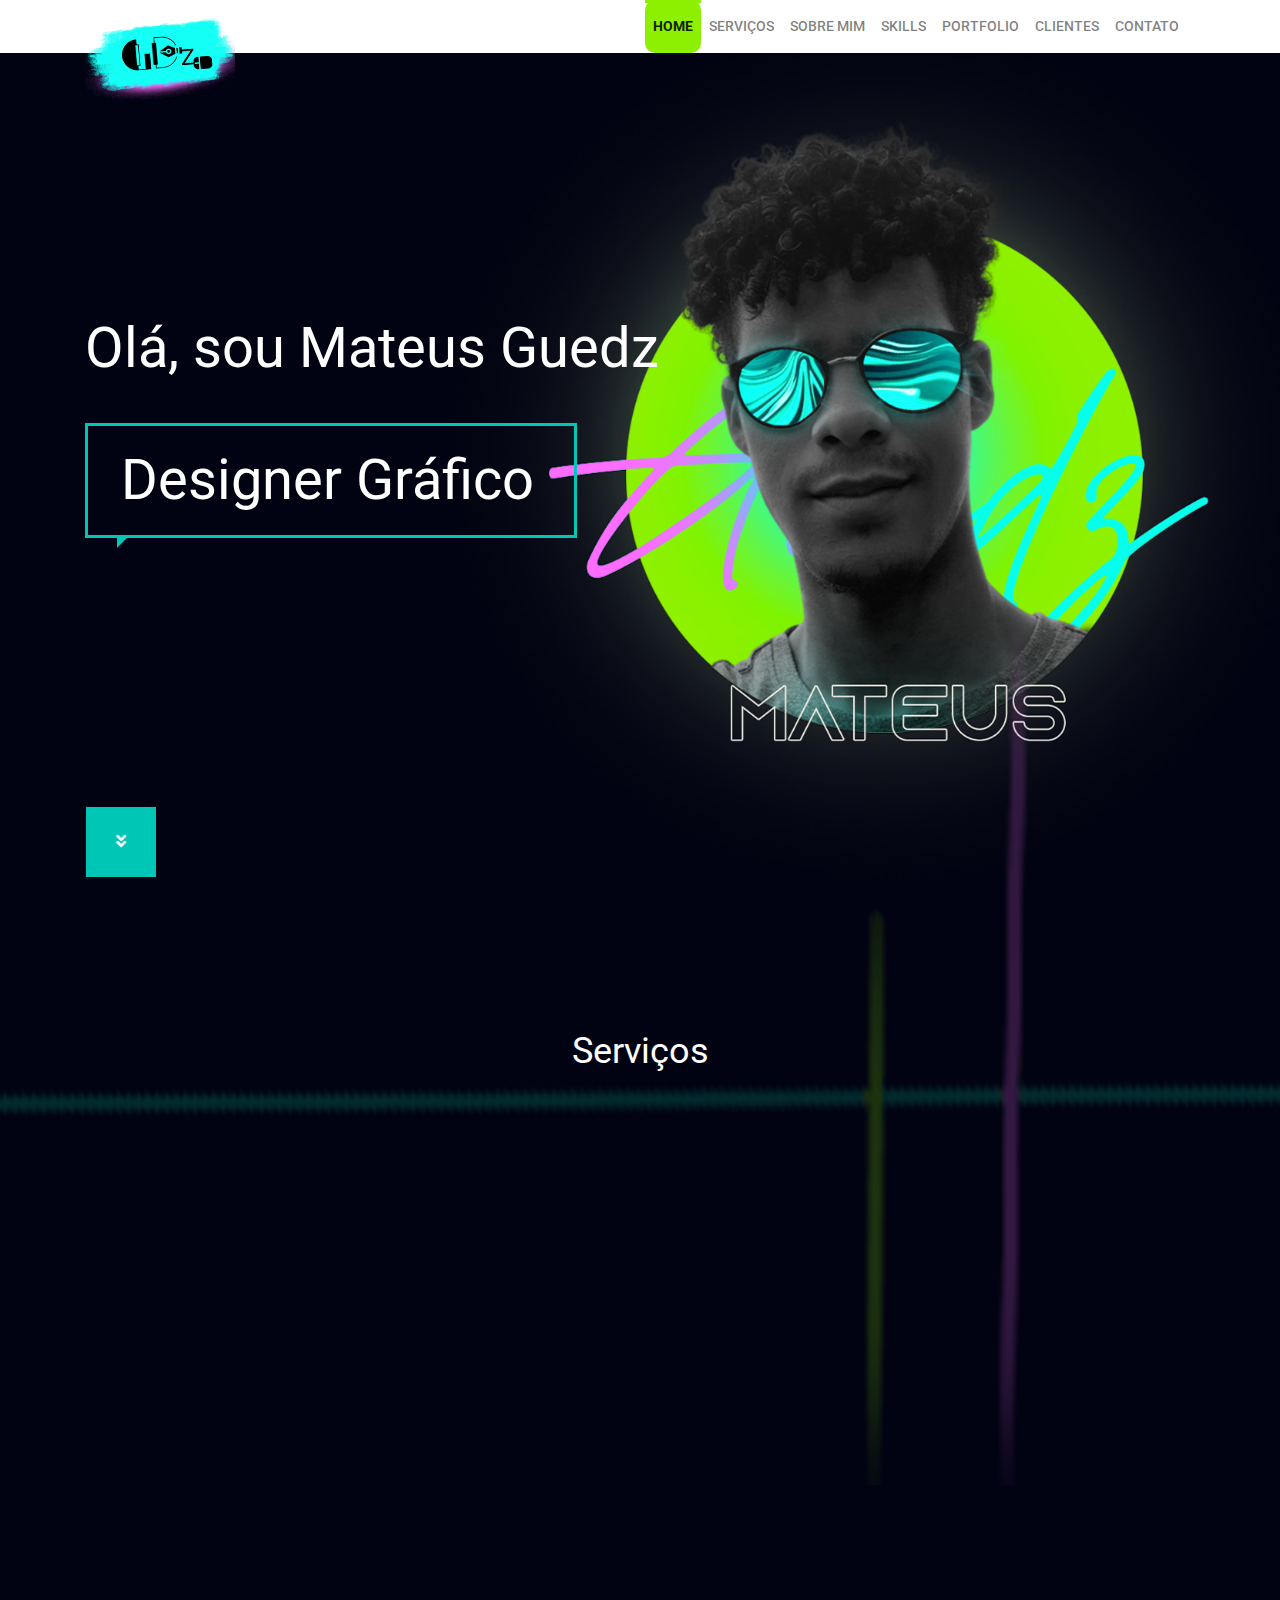
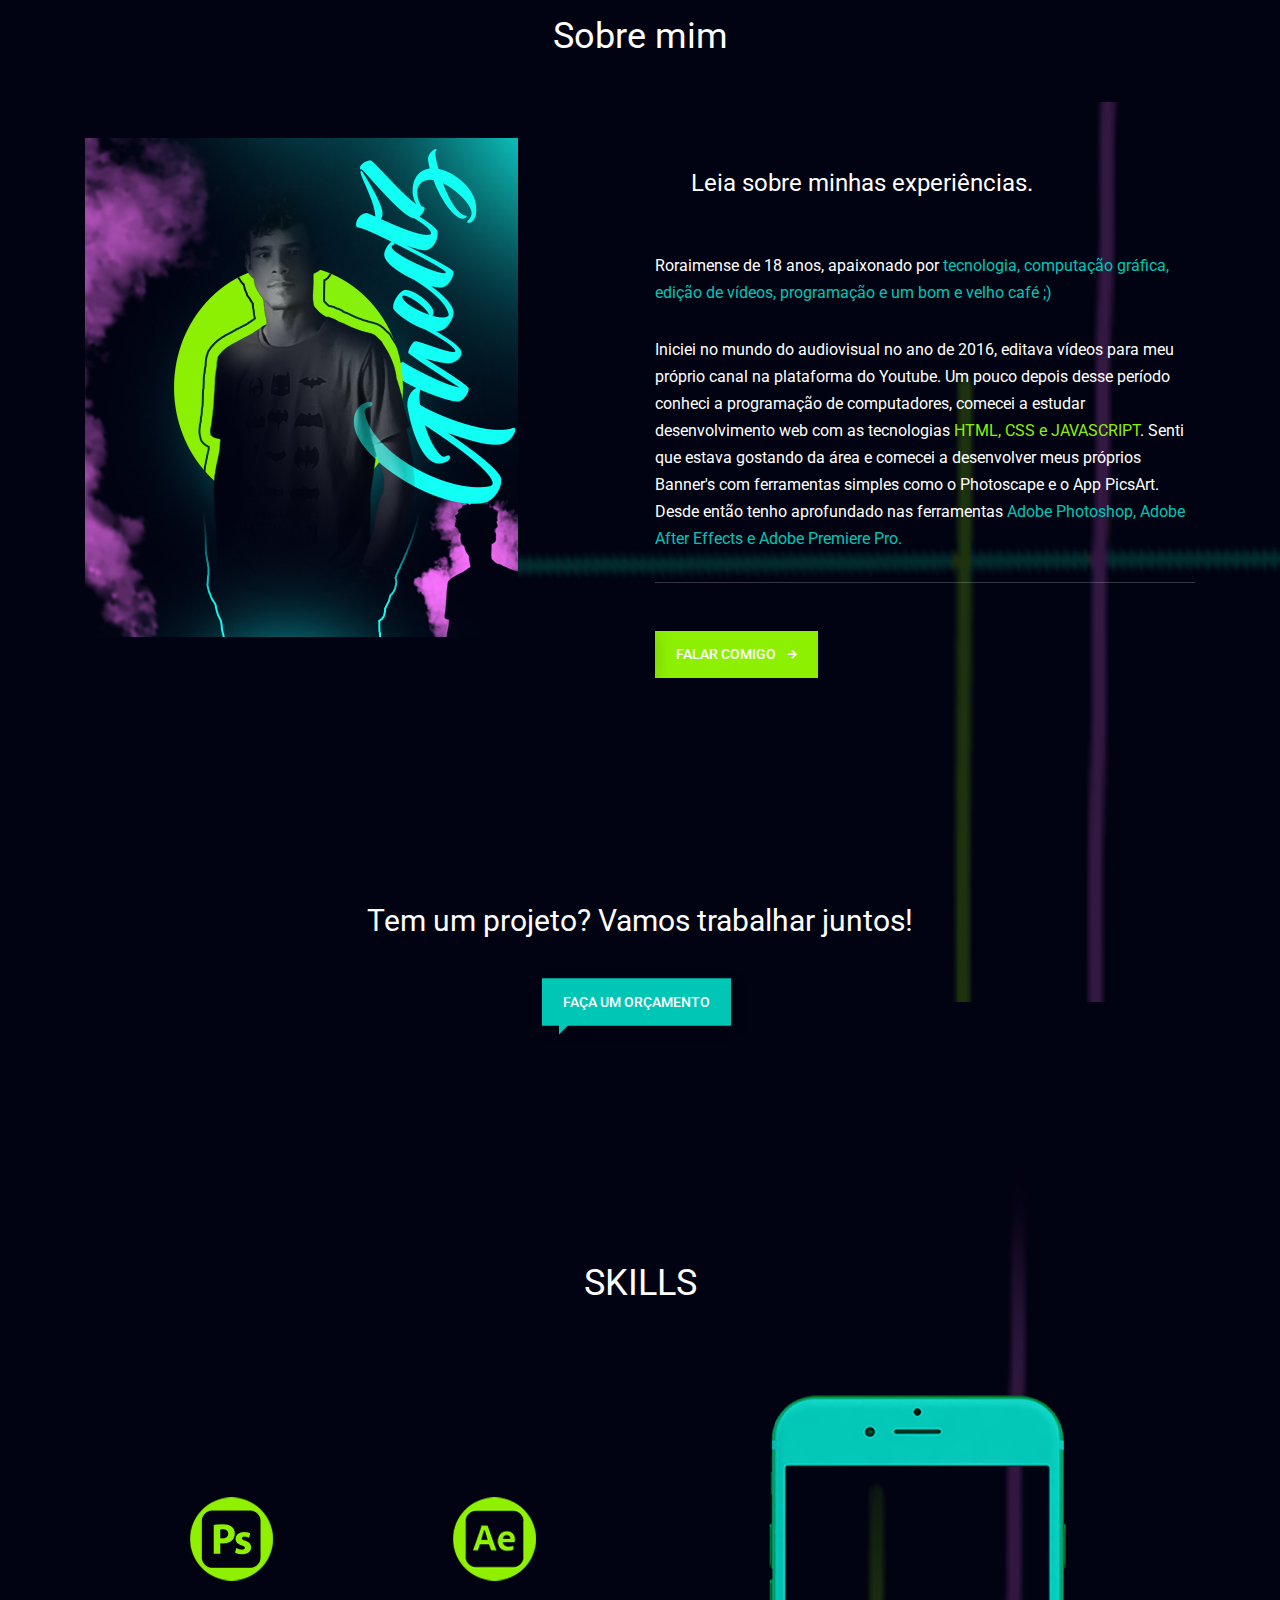
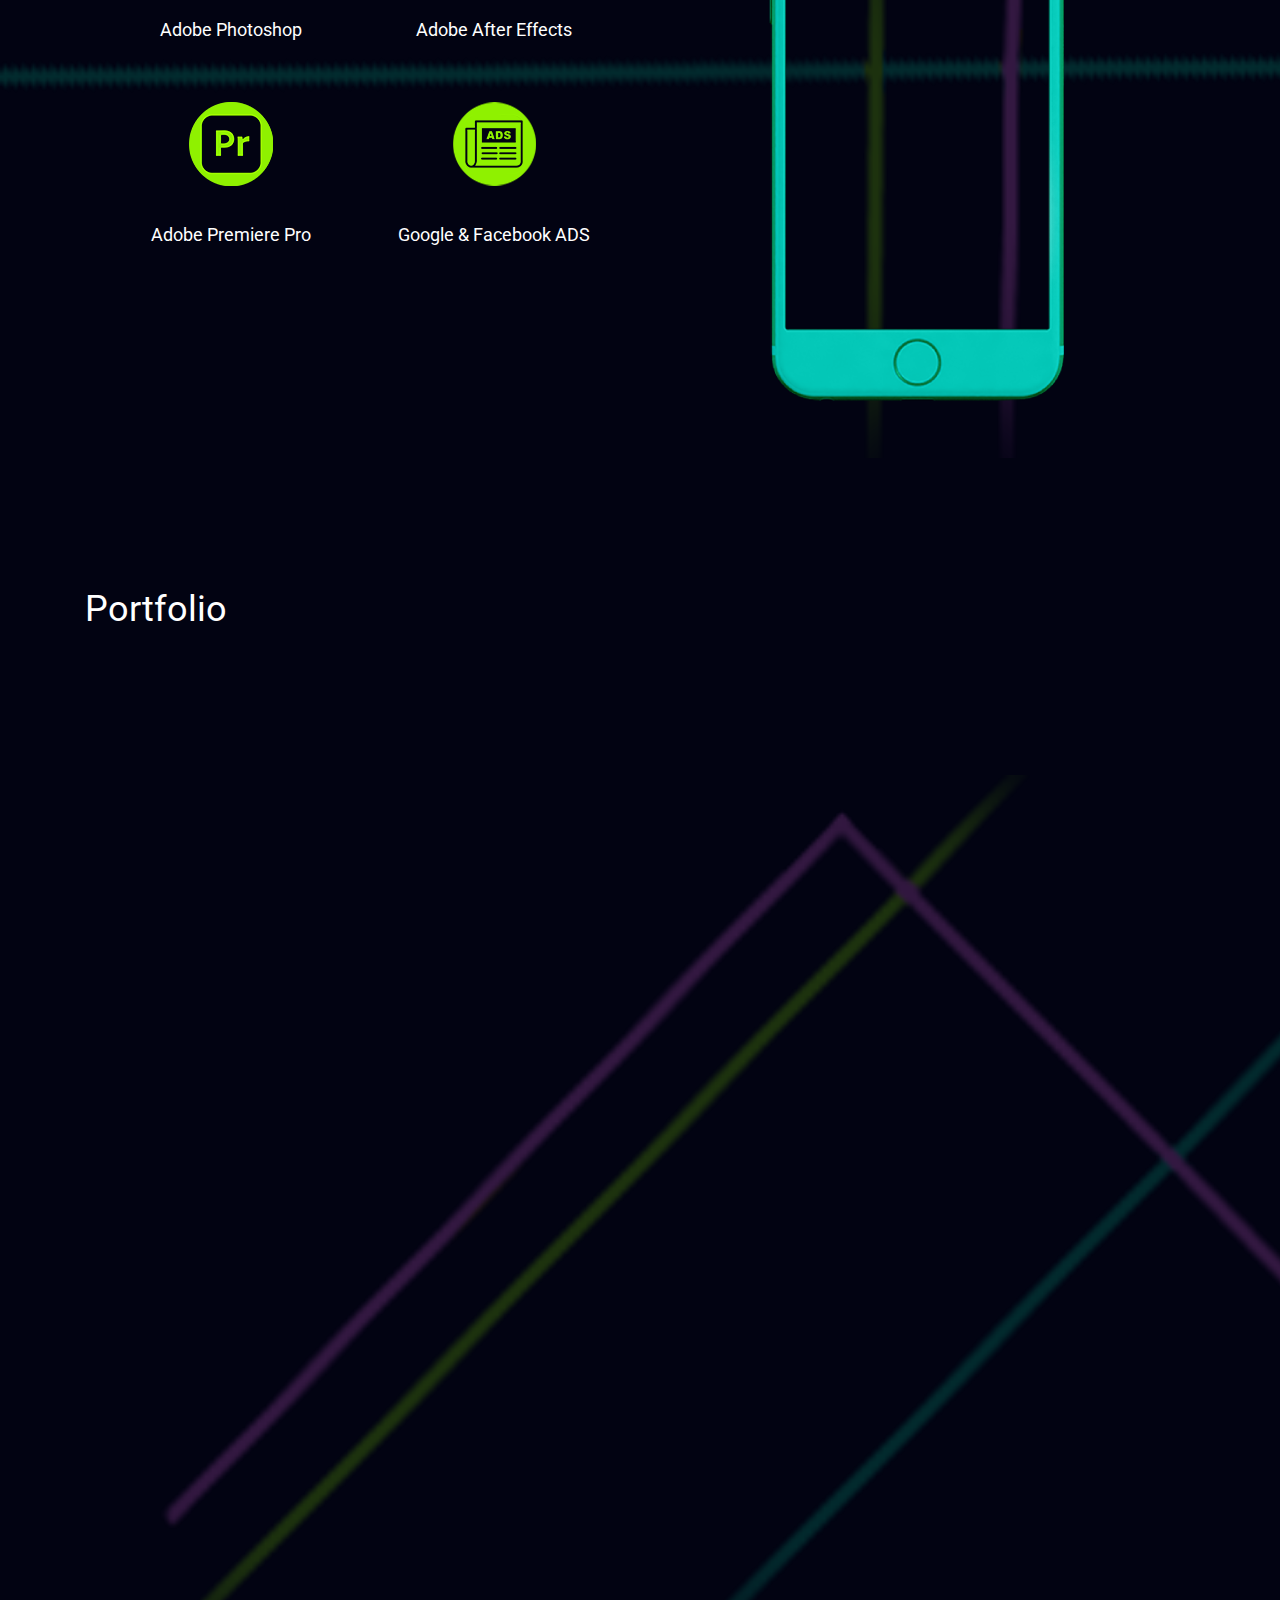
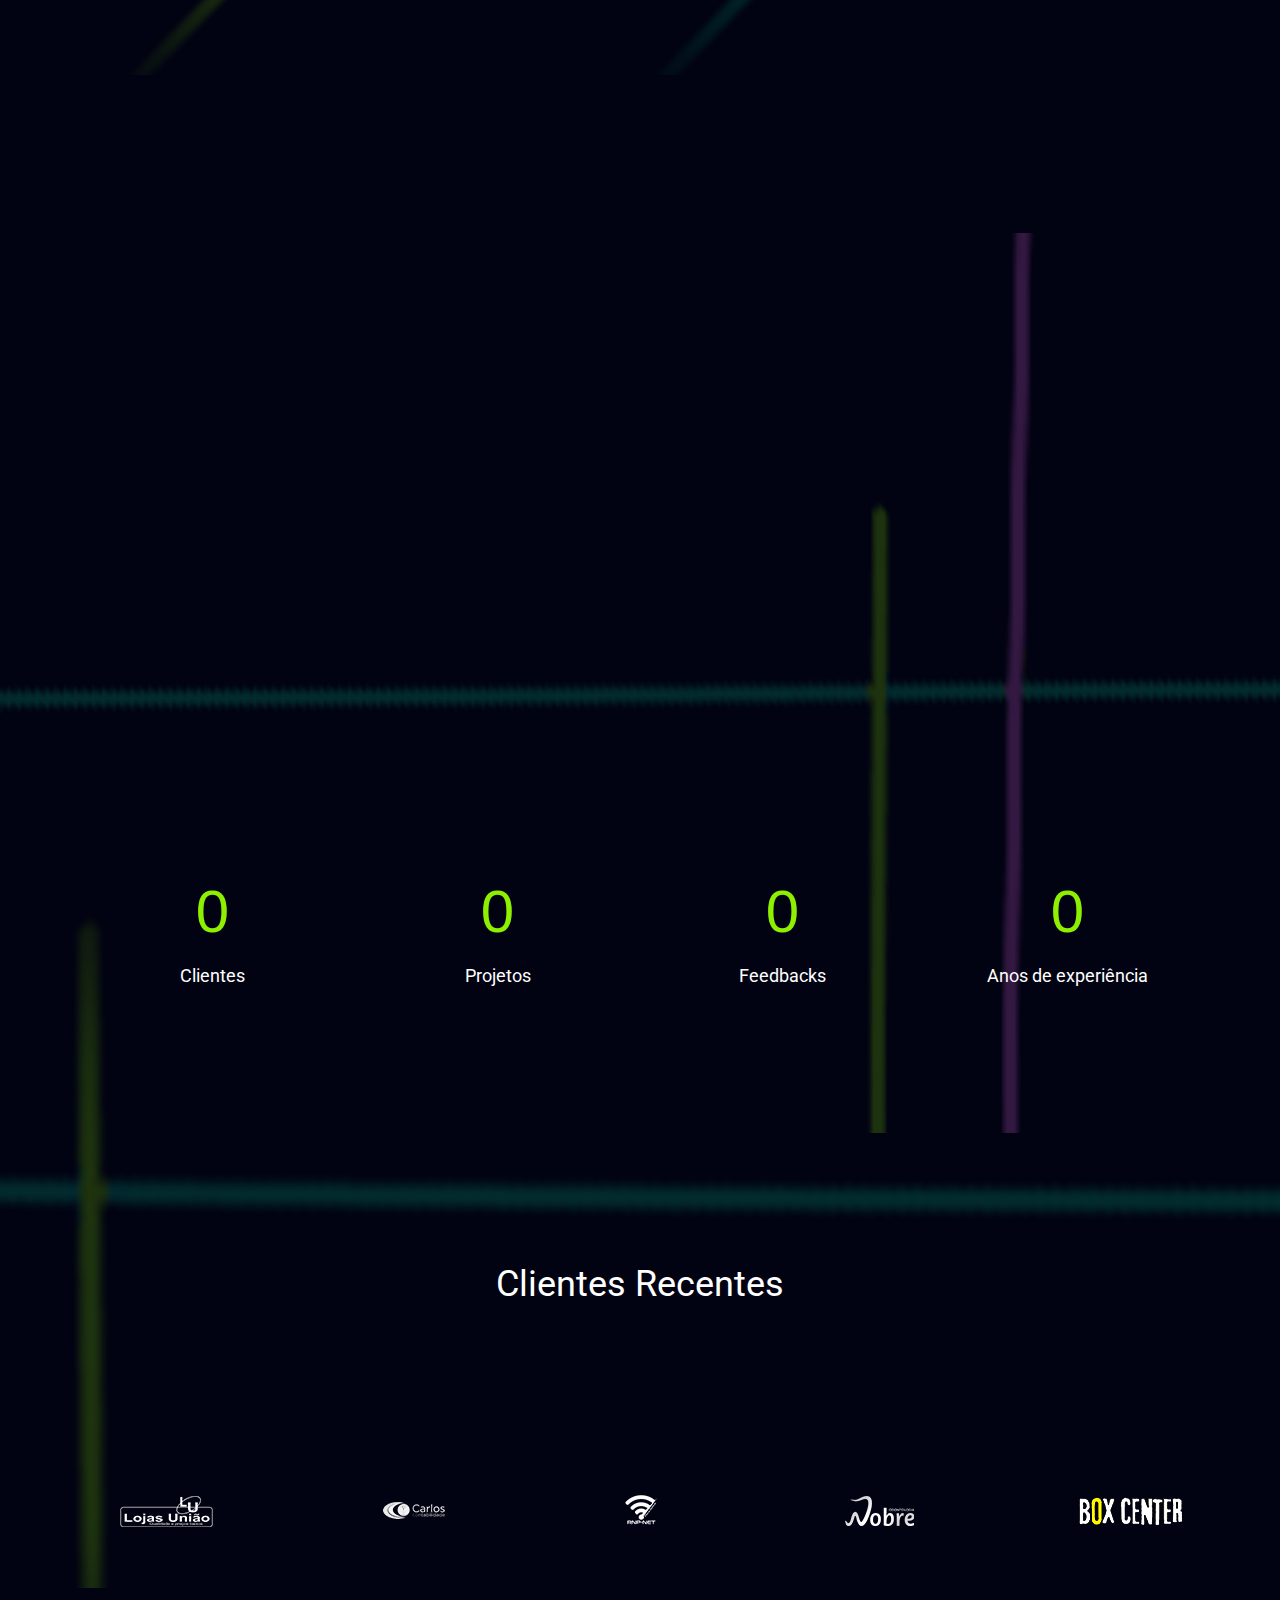
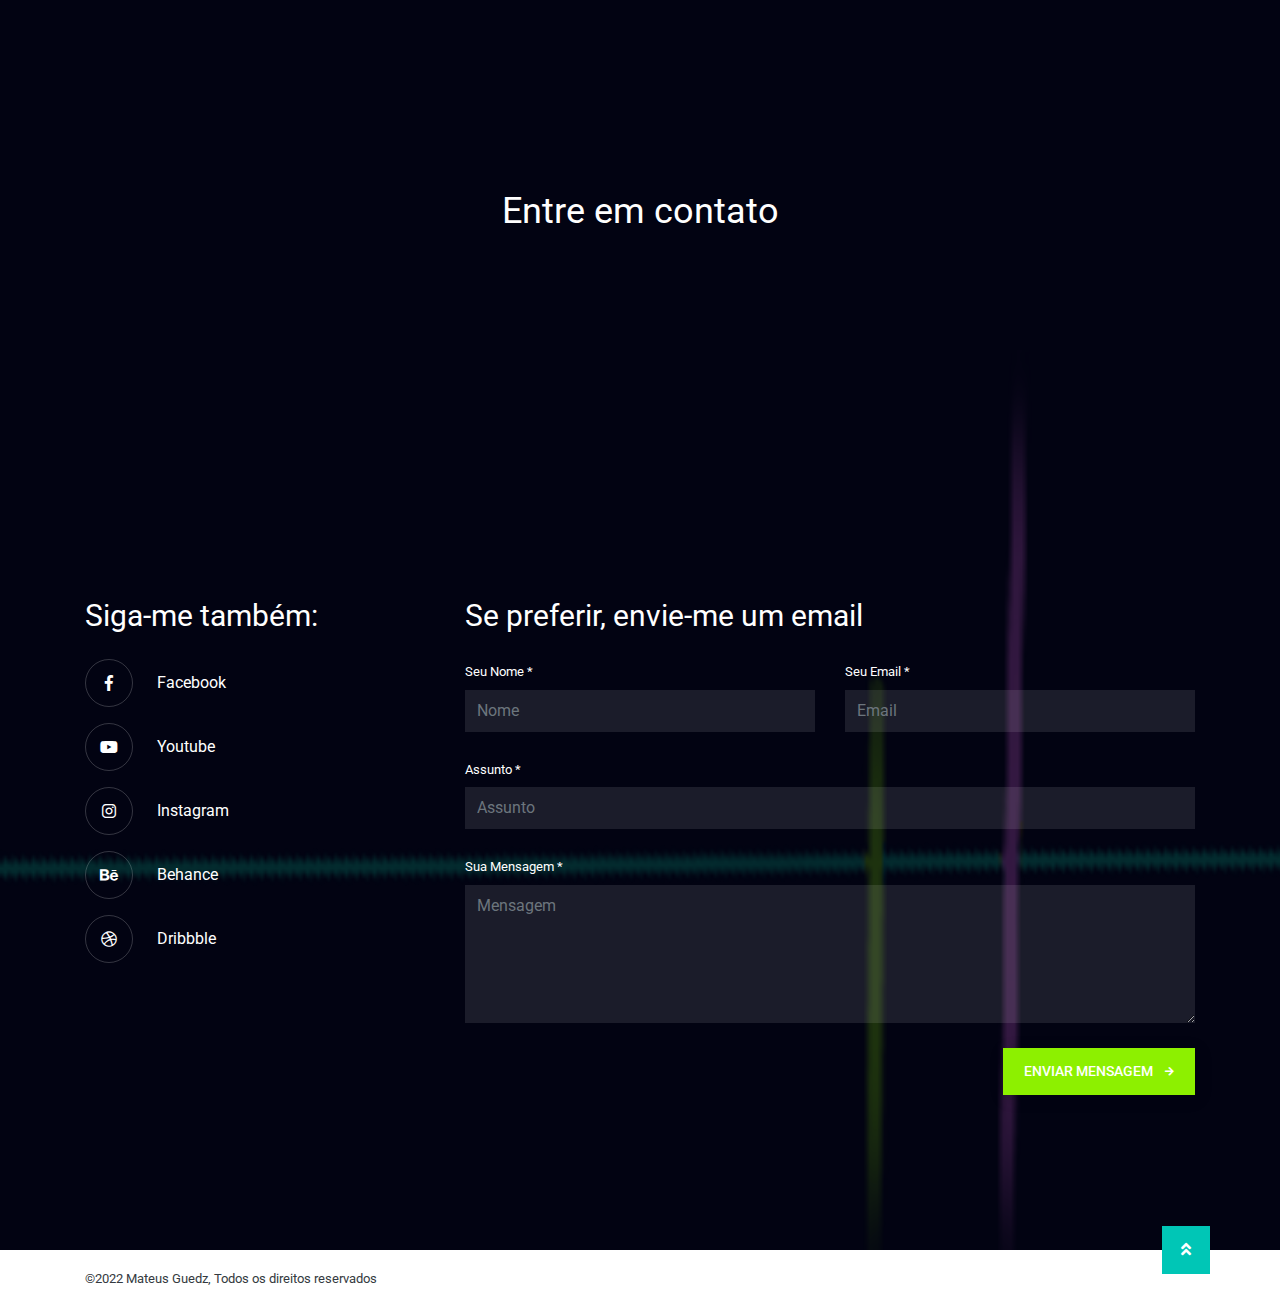
==== commit 30794ae0: "alteraçãoes de hj" ====
--- a/index.html
+++ b/index.html
@@ -5,7 +5,7 @@
 <head>
 	<meta charset="UTF-8">
     <meta name="viewport" content="width=device-width, initial-scale=1, shrink-to-fit=no">
-	<meta name="author" content="ThemeStarz">
+	<meta name="author" content="Mateus Guedz">
 
     <link rel="stylesheet" href="https://fonts.googleapis.com/css?family=Roboto:400,500,700">
     <link rel="stylesheet" href="assets/bootstrap/css/bootstrap.min.css" type="text/css">
@@ -17,7 +17,7 @@
     <link rel="shortcut icon" href="/assets/img/logo.png" type="image/x-icon" />
 
     <!-- dd -->
-    <script src="https://cdn.jsdelivr.net/npm/particles.js@2.0.0/particles.min.js"></script>
+  
    
 	<link rel="stylesheet" href="assets/css/css_celular/font-awesome.min.css">
 	<!-- Animate CSS -->
@@ -70,24 +70,7 @@
             <div class="container position-relative h-100 ts-align__vertical">
                 <div class="row w-100">
                     <div class="col-md-8">
-                        <!--SOCIAL ICONS-->
-                        <!-- <figure class="ts-social-icons mb-4">
-                            <a target="_blank" href="https://www.facebook.com/mateusguedz.art" class="mr-3">
-                                <i class="fab fa-facebook"></i>
-                            </a>
-                            <a target="_blank" href="https://www.youtube.com/channel/UCng1u9nkF28cfYyC7EPss5A" class="mr-3">
-                                <i class="fab fa-twitter"></i>
-                            </a>
-                            <a  target="_blank" href="https://www.behance.net/ferguedz" class="mr-3">
-                                <i class="fab fa-pinterest"></i>
-                            </a>
-                            <a target="_blank" href="https://dribbble.com/MatteusGuedz_Art10" class="mr-3">
-                                <i class="fab fa-slack"></i>
-                            </a>
-                            <a  target="_blank" href="https://www.instagram.com/ferguedz.log/" class="mr-3">
-                                <i class="fab fa-instagram"></i>
-                            </a>
-                        </figure> -->
+               
 
                         <!--TITLE -->
                         <h1>Olá, sou Mateus Guedz</h1>
@@ -270,7 +253,7 @@
                             </p>
                            
                             <hr class="ts-hr-light mb-5">
-                            <a href="#contact" class="ts-btn-effect mr-2">
+                            <a target="_blank" href="https://wa.me/5595991505157?text=Ol%C3%A1%2C+Guedz%21+Acabei+de+encontrar+seu+site%2C+gostaria+de+solicitar+um+or%C3%A7amento." class="ts-btn-effect mr-2">
                                 <span class="ts-visible btn btn-primary ts-btn-arrow">Falar comigo</span>
                                 <span class="ts-hidden btn btn-primary ts-btn-arrow" data-bg-color="#00c6b6" style="color:  #020312;">Falar comigo</span>
                             </a>
@@ -287,7 +270,7 @@
                         <h3 class="my-3">
                             Tem um projeto? Vamos trabalhar juntos!
                         </h3>
-                        <a href="#contact" class="btn btn-primary2 mr-2 ts-push-down__50 ts-has-talk-arrow">Faça um Orçamento</a>
+                        <a target="_blank" href="https://wa.me/5595991505157?text=Ol%C3%A1%2C+Guedz%21+Acabei+de+encontrar+seu+site%2C+gostaria+de+solicitar+um+or%C3%A7amento." class="btn btn-primary2 mr-2 ts-push-down__50 ts-has-talk-arrow">Faça um Orçamento</a>
                         <div class="ts-background ts-opacity__20" data-bg-image="assets/img/bg-keyboard.png"></div>
                     </div>
                 </div>
@@ -357,7 +340,7 @@
 
                    
                    
-                    <iframe  scrolling="no" width="155" height="276" src="https://www.youtube.com/embed/RjtHy18BdAg?rel=0&modestbranding=1&autohide=1&showinfo=0&controls=1" title="Guedz" frameborder="0" allow="accelerometer;  clipboard-write; encrypted-media; gyroscope; picture-in-picture"  class="gif-iframe"  ></iframe>
+                    <iframe  scrolling="no" width="155" height="276" src="https://www.youtube.com/embed/RjtHy18BdAg?rel=0&modestbranding=1&autohide=1&showinfo=0&controls=1&vq=large" title="Guedz" frameborder="0" allow="accelerometer;  clipboard-write; encrypted-media; gyroscope; picture-in-picture"  class="gif-iframe"  ></iframe>
                 </div>
             </div>
          </div>
@@ -642,41 +625,7 @@
                         <h2>Clientes Recentes</h2>
                     </div>
                     <!--end ts-title-->
-                    <div class="row">
-                        <div class="col-md-8 offset-md-2">
-                            <div class="owl-carousel" data-owl-dots="1" data-owl-loop="1" data-animate="ts-fadeInUp">
-                                <div class="slide mb-5">
-                                    <figure class="d-inline-block p-3 ts-bg-primary text-white ts-has-talk-arrow">
-                                        <i class="fa fa-quote-right"></i>
-                                    </figure>
-                                    <p class="ts-h5">
-                                        In id nulla magna. Nullam posuere fermentum mattis. Nunc id dui at sapien faucibus
-                                        fermentum ut vel diam. Nullam tempus, nunc id efficitur sagittis
-                                    </p>
-                                    <div class="ts-circle__lg mb-3" data-bg-image="assets/img/person.jpg"></div>
-                                    <h5>Jane Doe</h5>
-                                    <h6 class="ts-opacity__40">Bristol Creative</h6>
-                                </div>
-                                <!--end slide-->
-                                <div class="slide mb-5">
-                                    <figure class="d-inline-block p-3 ts-bg-primary text-white ts-has-talk-arrow">
-                                        <i class="fa fa-quote-right"></i>
-                                    </figure>
-                                    <p class="ts-h5">
-                                        Nam egestas porta posuere. Nunc velit lorem, vestibulum vitae massa nec, lacinia dictum
-                                        ligula. Quisque scelerisque nec dolor id convallis. Vestibulum porta ipsum pretium
-                                        turpis rhoncus, non fringilla ipsum mattis.
-                                    </p>
-                                    <div class="ts-circle__lg mb-3" data-bg-image="assets/img/person-02.jpg"></div>
-                                    <h5>John Brown</h5>
-                                    <h6 class="ts-opacity__40">ABC Architects</h6>
-                                </div>
-                                <!--end slide-->
-                            </div>
-                            <!--end owl-carousel-->
-                        </div>
-                        <!--end col-md-8-->
-                    </div>
+            
                     <!--end row-->
                 </div>
                 <!--end container-->
@@ -737,13 +686,17 @@
                             <!--end ts-opacity__50-->
                         </div>
                         <!--end col-md-3-->
+                       
                         <div class="col-sm-6 col-md-3 mb-4" data-animate="ts-fadeInUp" data-delay=".1s">
+                            <a target="_blank" style="text-decoration: none; color: #fff; " href="https://wa.me/5595991505157?text=Ol%C3%A1%2C+Guedz%21+Acabei+de+encontrar+seu+site%2C+gostaria+de+solicitar+um+or%C3%A7amento.">
                             <img src="assets/img/icon-phone-02.png" class="mb-4" alt="">
                             <h5>Whatsapp</h5>
                             <div class="ts-opacity__50">
                                 <figure class="mb-0">(95) 9 9150-5157</figure>
-                                <!-- <figure>+1 781-254-8437</figure> -->
-                            </div>
+                            </a>  
+                            </div>
+
+                       
                             <!--end ts-opacity__50-->
                         </div>
                         <!--end col-md-3-->
@@ -774,7 +727,7 @@
                             <div class="col-md-4">
                                 <h3>Siga-me também:</h3>
                                 <div class="ts-column-count-sm-2">
-                                    <a href="https://www.facebook.com/mateusguedz.art" class="mb-3 d-flex text-white ts-align__vertical">
+                                    <a target="_blank" href="https://www.facebook.com/mateusguedz.art" class="mb-3 d-flex text-white ts-align__vertical">
                                     <span class="ts-circle__xs border border-white ts-border-light mr-4">
                                         <i class="fab fa-facebook-f"></i>
                                     </span>
@@ -788,21 +741,21 @@
                                         <span>Youtube</span>
                                     </a>
                                     <!--end link-->
-                                    <a target="_blank" href="https://www.instagram.com/ferguedz.log/" class="mb-3 d-flex text-white ts-align__vertical">
+                                    <a target="_blank" href="https://www.instagram.com/guedz.art/" class="mb-3 d-flex text-white ts-align__vertical">
                                     <span class="ts-circle__xs border border-white ts-border-light mr-4">
                                         <i class="fab fa-instagram"></i>
                                     </span>
                                         <span>Instagram</span>
                                     </a>
                                     <!--end link-->
-                                    <a target="_blank" href="https://www.behance.net/ferguedz" class="mb-3 d-flex text-white ts-align__vertical">
+                                    <a target="_blank" href="https://www.behance.net/guedz" class="mb-3 d-flex text-white ts-align__vertical">
                                     <span class="ts-circle__xs border border-white ts-border-light mr-4">
                                         <i class="fab fa-pinterest-p"></i>
                                     </span>
                                         <span>Behance</span>
                                     </a>
                                     <!--end link-->
-                                    <a target="_blank" href="https://dribbble.com/MatteusGuedz_Art10" class="mb-3 d-flex text-white ts-align__vertical">
+                                    <a target="_blank" href="https://dribbble.com/guedz" class="mb-3 d-flex text-white ts-align__vertical">
                                     <span class="ts-circle__xs border border-white ts-border-light mr-4">
                                         <i class="fab fa-skype"></i>
                                     </span>
@@ -888,97 +841,7 @@
     <!--end page-->
 
     <!-- Modal -->
-    <div class="modal fade text-dark" id="modal" tabindex="-1" role="dialog" aria-labelledby="modal" aria-hidden="true">
-        <div class="modal-dialog modal-dialog-centered modal-lg" role="document">
-            <div class="modal-content border-0 rounded-0">
-                <div class="modal-header bg-light px-5 pt-0 pb-5">
-                    <div class="ts-title mb-0">
-                        <figure class="ts-circle__md bg-dark rounded-0">
-                            <img src="assets/img/icon-brushes.png" alt="">
-                        </figure>
-                        <h4 class="mb-0">Web Design</h4>
-                    </div>
-
-                    <button type="button" class="close position-absolute ts-top__0 ts-right__0 m-2" data-dismiss="modal" aria-label="Close">
-                        <span aria-hidden="true" class="text-white">&times;</span>
-                    </button>
-                </div>
-
-
-            <div class="modal-body p-5">
-                    <h5 class="mb-4">Latest Works</h5>
-                    <div class="owl-carousel" data-owl-dots="1">
-                        <div class="slide">
-                            <div class="container-fluid">
-                                <div class="row">
-                                    <div class="col-md-4">
-                                        <img src="assets/img/img-work-detail-01.jpg" alt="">
-                                    </div>
-                                    <div class="col-md-8">
-                                        <h4 class="mb-3">Creative Lights</h4>
-                                        <p>
-                                            In id nulla magna. Nullam posuere fermentum mattis. Nunc id dui at sapien faucibus
-                                            fermentum ut vel diam. Nullam tempus, nunc id efficitur sagittis, urna est
-                                            ultricies.
-                                        </p>
-                                        <a href="#" class="mb-4 text-dark d-block">
-                                            <i class="fa fa-globe ts-opacity__50 mr-2"></i>
-                                            www.example.com
-                                        </a>
-                                        <hr>
-                                        <h6>Services Included</h6>
-                                        <ul class="list-unstyled ts-opacity__50">
-                                            <li>Design</li>
-                                            <li>Coding</li>
-                                            <li>SEO Optimization</li>
-                                            <li>Hosting</li>
-                                        </ul>
-                                    </div> 
-                                    <!--end col-md-8-->
-                                </div>
-                                <!--end row-->
-                            </div>
-                            <!--end container-fluid-->
-                        </div>
-                        <!--end slide-->
-                        <!-- <div class="slide">
-                            <div class="container-fluid">
-                                <div class="row">
-                                    <div class="col-md-4">
-                                        <img src="assets/img/img-work-detail-02.jpg" alt="">
-                                    </div>
-                                    <div class="col-md-8">
-                                        <h4 class="mb-3">Wood Ceiling</h4>
-                                        <p>
-                                            Phasellus volutpat velit nec purus elementum feugiat. Nunc feugiat fringilla turpis.
-                                            Nam sed facilisis sem. Vestibulum vitae orci nec purus fringilla condimentum.
-                                            Pellentesque id augue rhoncus, finibus sapien ut, commodo eros. Maecenas in nibh
-                                            augue. Nunc rutrum blandit massa eu aliquet. Nulla facilisi. Aenean luctus ipsum
-                                            in orci sagittis auctor vel sit amet ex
-                                        </p>
-                                        <a href="#" class="mb-4 text-dark d-block">
-                                            <i class="fa fa-globe ts-opacity__50 mr-2"></i>
-                                            www.example.com
-                                        </a>
-                                        <hr>
-                                        <h6>Services Included</h6>
-                                        <ul class="list-unstyled ts-opacity__50">
-                                            <li>Design</li>
-                                            <li>Coding</li>
-                                            <li>SEO Optimization</li>
-                                            <li>Hosting</li>
-                                        </ul>
-                                    </div>
-                                    <!--end col-md-8-->
-                                </div>
-                                <!--end row-->
-                            </div>
-                            <!--end container-fluid-->
-                        </div>
-                        <!--end slide-->
-                    </div>
-                    <!--end owl-carousel-->
-                </div>
+
 
 
 
@@ -991,27 +854,23 @@
     </div>
     <!--end modal-->
 
-	<script src="assets/js/custom.hero.js"></script>
+
 	<script src="assets/js/jquery-3.3.1.min.js"></script>
 	<script src="assets/js/popper.min.js"></script>
-	<script src="assets/bootstrap/js/bootstrap.min.js"></script>
+	
     <script src="assets/js/imagesloaded.pkgd.min.js"></script>
 	<script src="assets/js/isInViewport.jquery.js"></script>
-	<script src="assets/js/jquery.magnific-popup.min.js"></script>
+
 	<script src="assets/js/scrolla.jquery.min.js"></script>
 	<script src="assets/js/jquery.validate.min.js"></script>
 	<script src="assets/js/jquery-validate.bootstrap-tooltip.min.js"></script>
-	<script src="assets/js/odometer.min.js"></script>
-	<script src="assets/js/owl.carousel.min.js"></script>
+    <script src="assets/js/odometer.min.js"></script>
+	
     <script src="assets/js/custom.js"></script>
 
-    <script src="assets/js/js-celular/jqyery.js"></script>
-	<!--touchSwiper js-->
-	<script src="assets/js/js-celular/touchswipe.min.js"></script>
-	<!--Bootstrap js-->
-	<script src="assets/js/js-celular/bootstrap.min.js"></script>
-	<!--Custom js-->
-	<script src="assets/js/js-celular/custom.js"></script>
+   
+
+
     
 
 
@@ -1025,5 +884,5 @@
 
 </body>
 
-<!-- Mirrored from www.themestarz.net/html/selfer/?storefront=envato-elements by HTTrack Website Copier/3.x [XR&CO'2014], Sun, 19 Dec 2021 18:00:49 GMT -->
+
 </html>
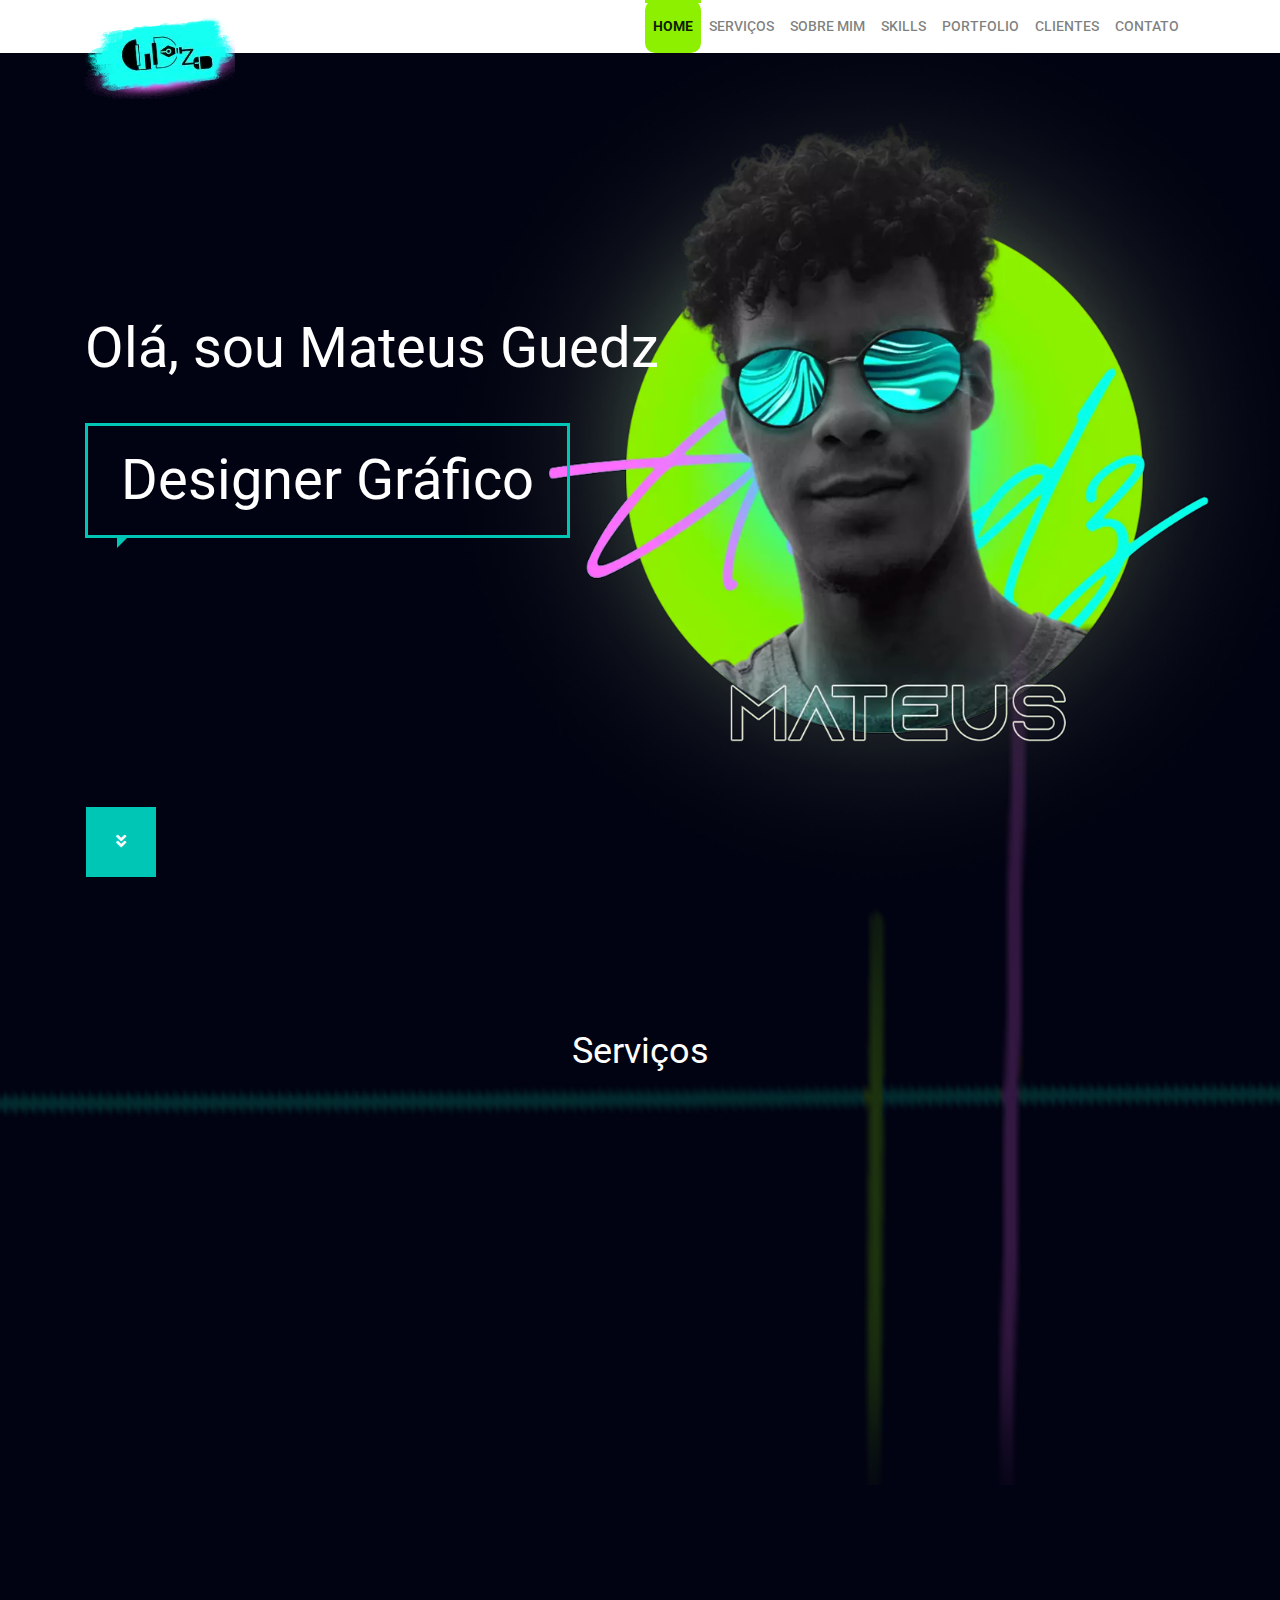
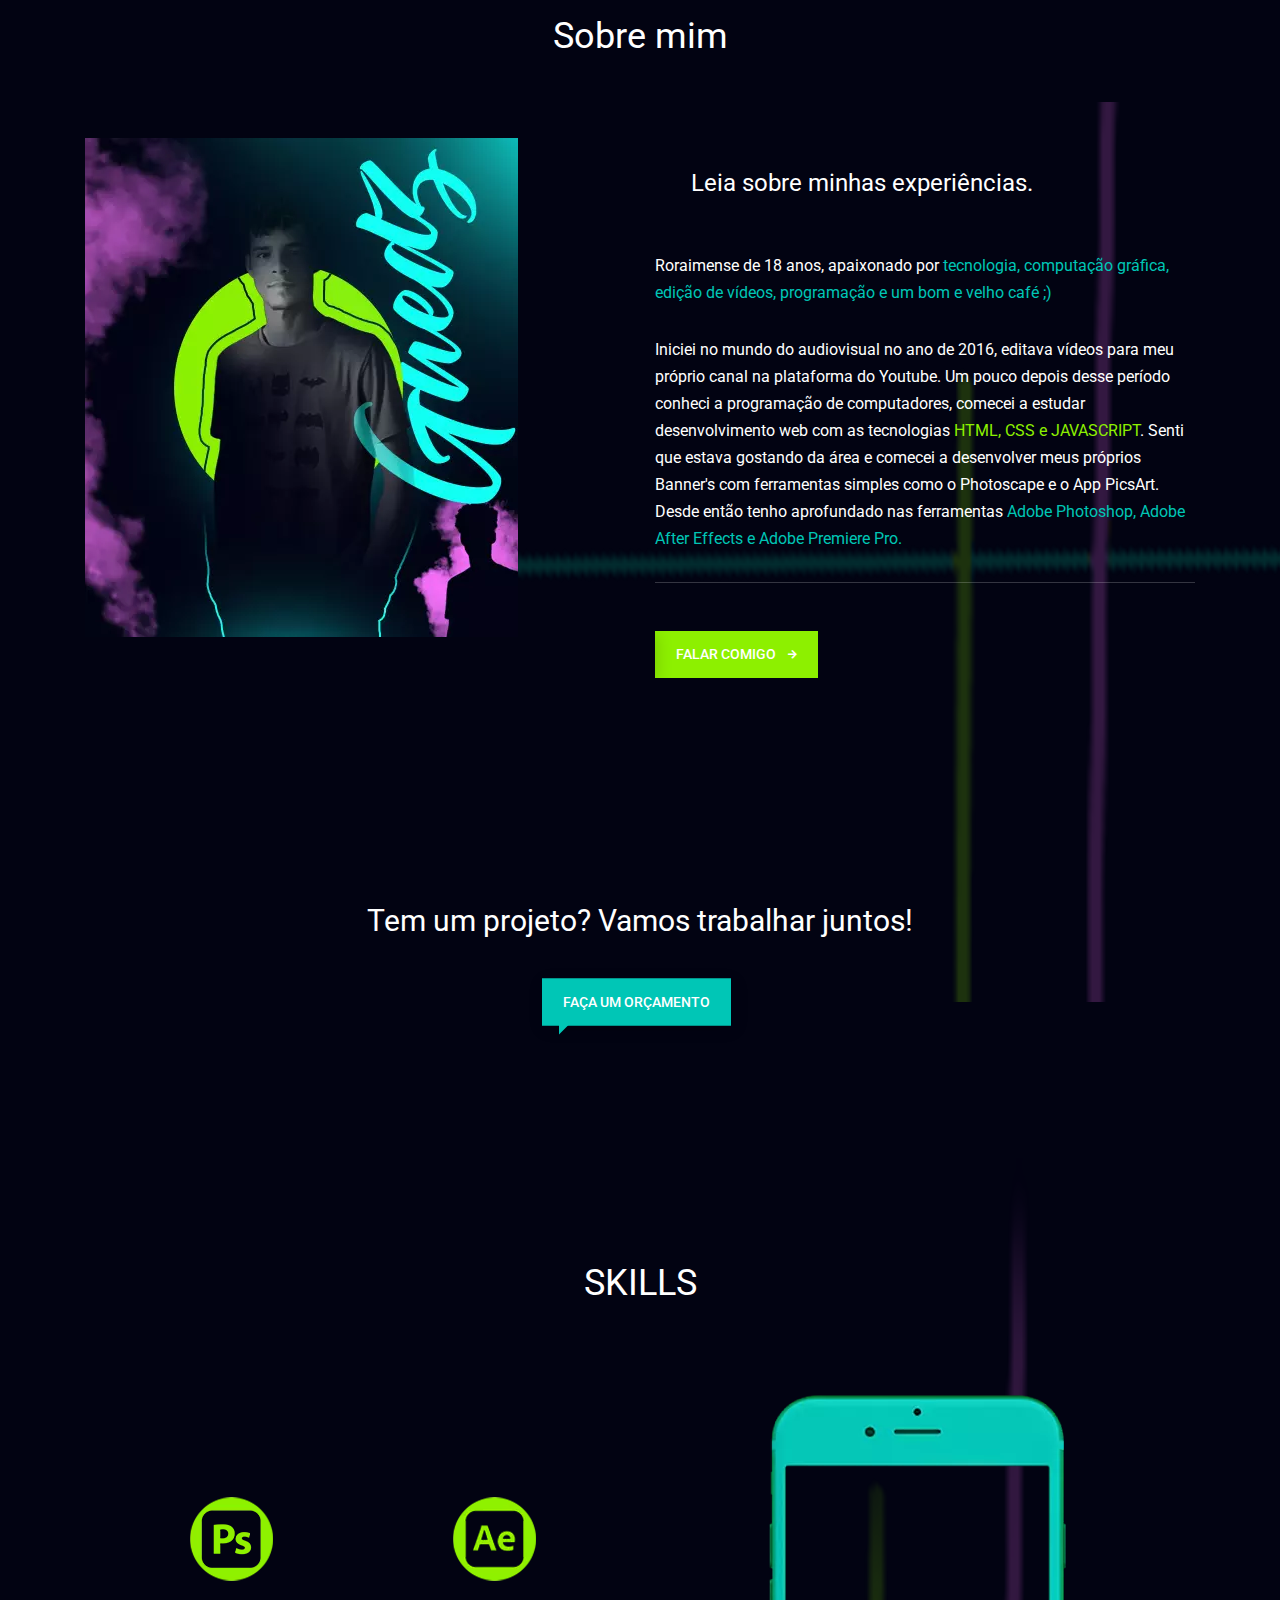
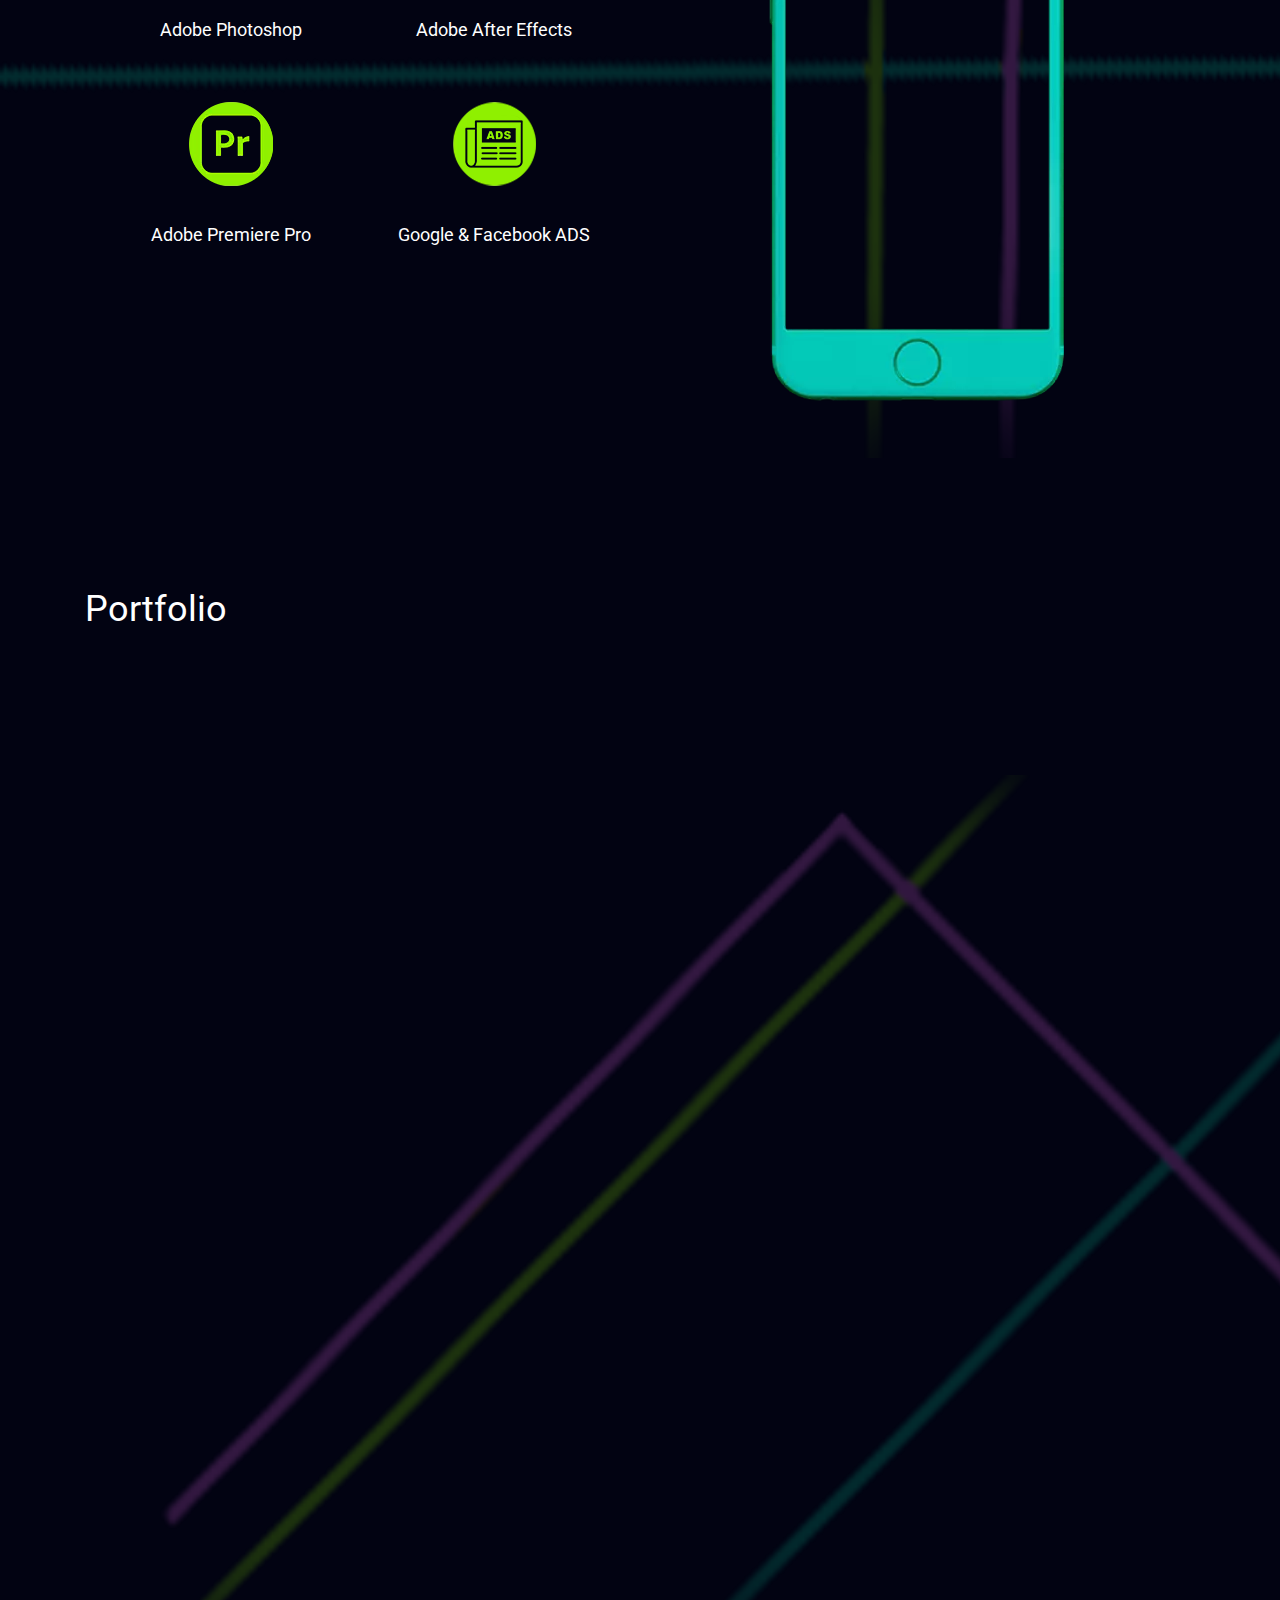
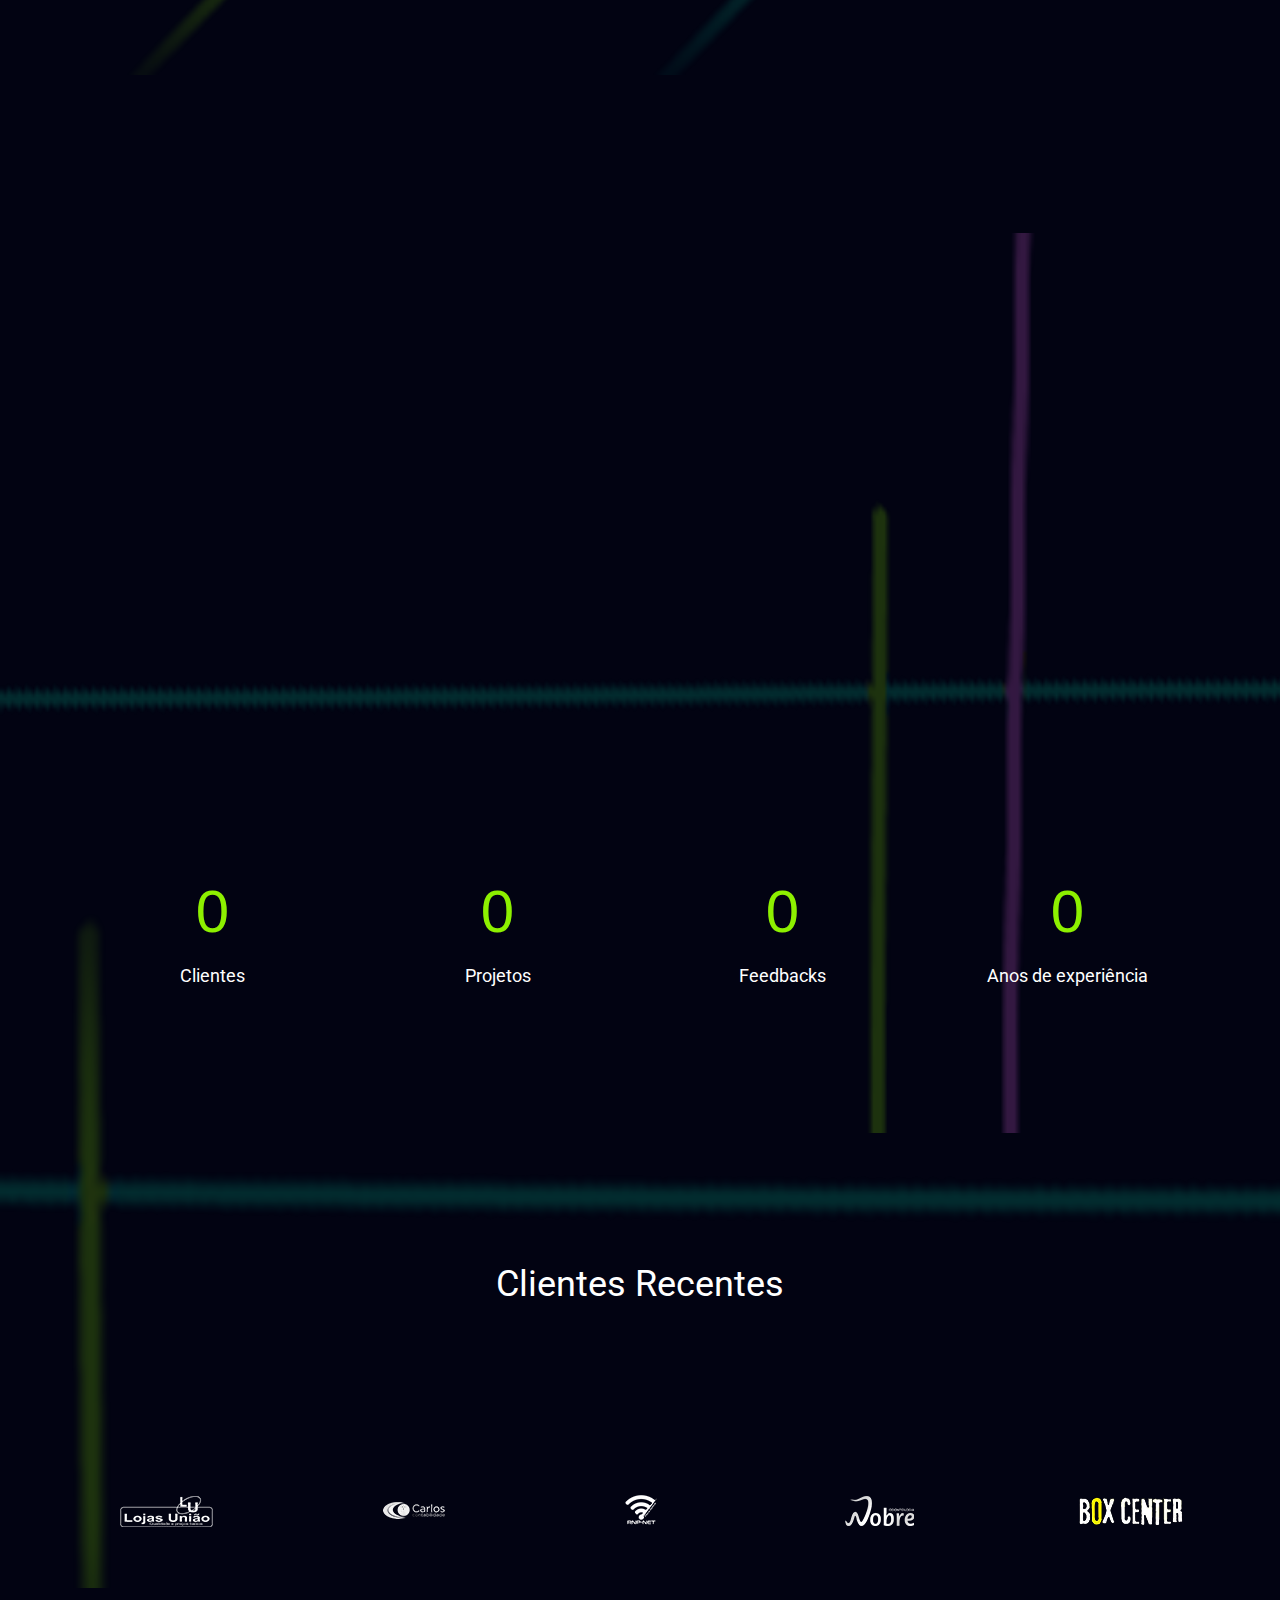
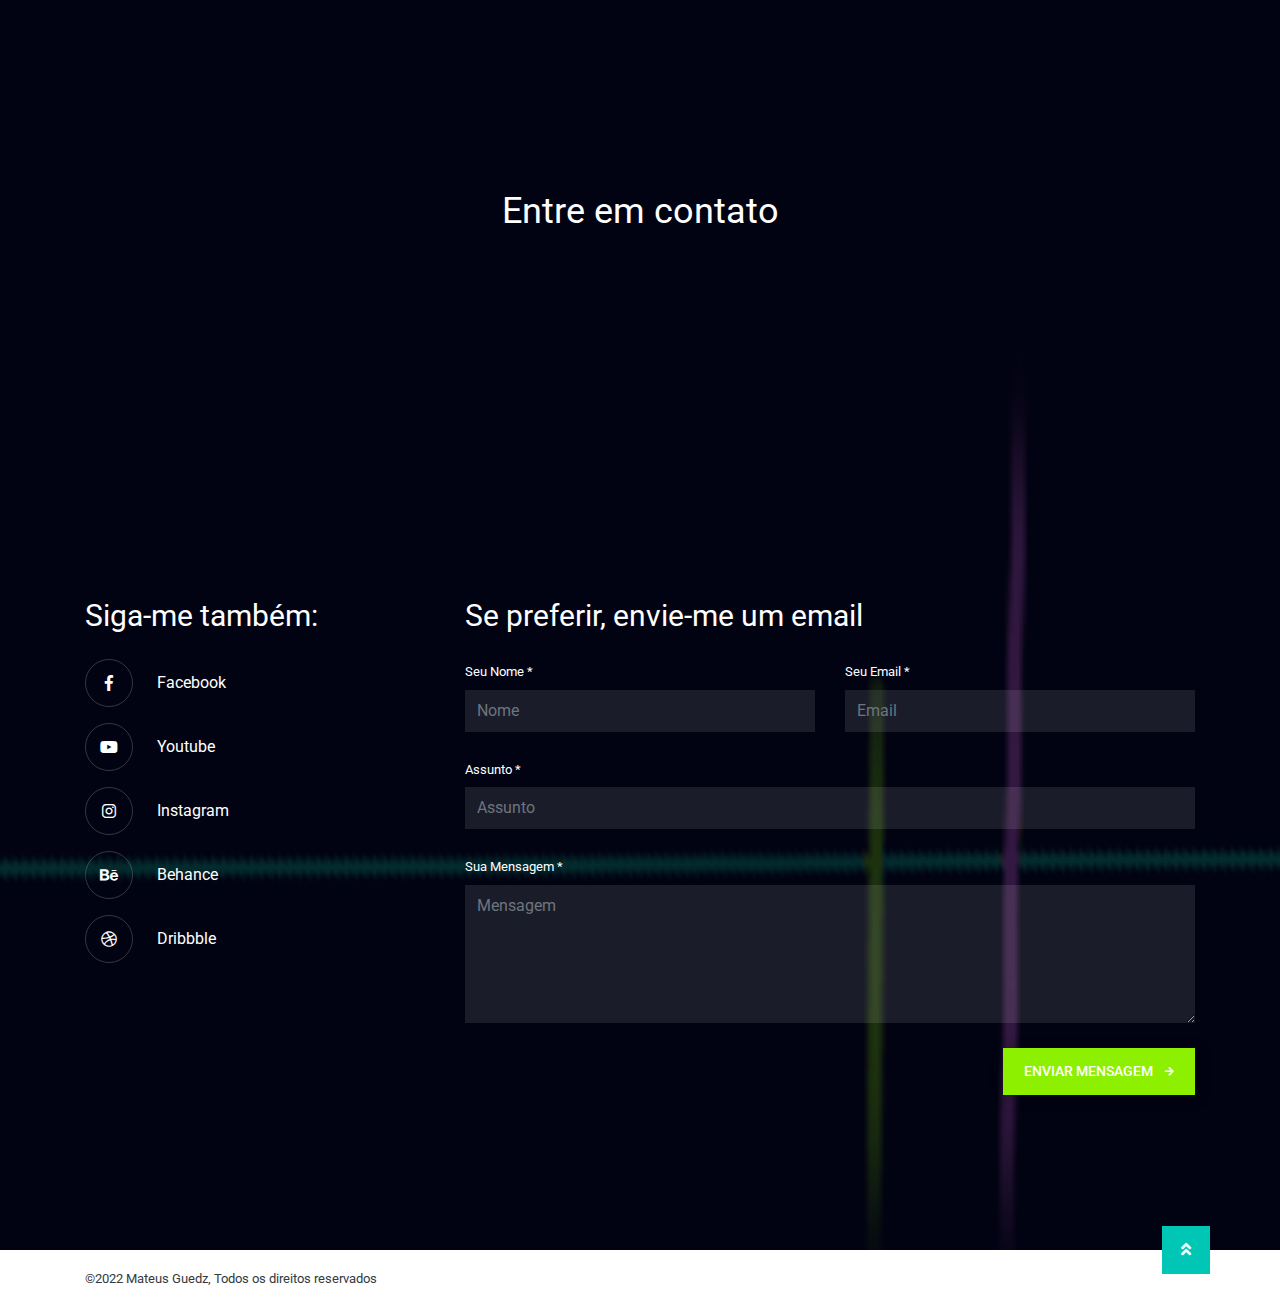
==== commit 8c4a39fd: "mudança de formatos webp" ====
--- a/index.html
+++ b/index.html
@@ -5,7 +5,9 @@
 <head>
 	<meta charset="UTF-8">
     <meta name="viewport" content="width=device-width, initial-scale=1, shrink-to-fit=no">
-	<meta name="author" content="Mateus Guedz">
+	<meta name="author" content="Mateus Guedz Designer">
+    <meta name="description" content="Mateus Guedz é um designer e editor de vídeos roraimense, com experiência em marketing e motion design">
+  <meta name="keywords" content="Designer Grafico, editor de vidoe, motion design, designer roraima, roraima, rorainopolis, logomarca, video, loja, artes para loja, criador de video, administrador de redes sociais, social media, instagram, design, photoshop, animações, video animado, vender na internet, boa vista, audiovisual, marketing, contratar editor video, contratar designer, melhor editor de vídeos, vídeos para casamento, fazer logo marca, aprender designer, roraimense, contratar audiovisual, designer em roraima, designer norte, brasil designer">
 
     <link rel="stylesheet" href="https://fonts.googleapis.com/css?family=Roboto:400,500,700">
     <link rel="stylesheet" href="assets/bootstrap/css/bootstrap.min.css" type="text/css">
@@ -14,7 +16,7 @@
     <link rel="stylesheet" href="assets/css/odometer-theme-default.css">
     <link rel="stylesheet" href="assets/css/owl.carousel.min.css">
     <link rel="stylesheet" href="assets/css/style.css">
-    <link rel="shortcut icon" href="/assets/img/logo.png" type="image/x-icon" />
+    <link rel="shortcut icon" href="/assets/img/logo.webp" type="image/x-icon" />
 
     <!-- dd -->
   
@@ -28,7 +30,7 @@
 	<link rel="stylesheet" href="assets/css/css_celular/responsiveness.css">
 
     <!-- ff -->
-	<title>Mateus Guedz - Portfólio</title>
+	<title>Mateus Guedz designer- Portfólio e Blog </title>
 
 </head>
 <body data-spy="scroll" data-target=".navbar" class="has-loading-screen">
@@ -37,7 +39,7 @@
         <nav class="navbar navbar-expand-lg navbar-light fixed-top bg-white">
             <div class="container">
                 <a class="navbar-brand ts-push-down__50 position-absolute ts-bottom__0  pb-0 ts-z-index__1 ts-scroll" href="#page-top">
-                    <img src="assets/img/logo.png" alt="">
+                    <img src="assets/img/logo.webp" alt="">
                 </a>
                 <!--end navbar-brand-->
                 <button class="navbar-toggler" type="button" data-toggle="collapse" data-target="#navbarNavAltMarkup" aria-controls="navbarNavAltMarkup" aria-expanded="false" aria-label="Toggle navigation">
@@ -106,7 +108,7 @@
              
                     <!-- <video  playsinline style="pointer-events: none;" loop   autoplay="autoplay" src="assets/img/semfundoteste.webm"></video> -->
 
-                    <img src="assets/img/bg.png" class="video-back-pc img-logo video-frame-borda-cllr" />
+                    <img src="assets/img/bg.webp" class="video-back-pc img-logo video-frame-borda-cllr" />
 
 
                   
@@ -137,7 +139,7 @@
                                 <div class="ts-item-content">
                                     <div class="ts-item-header">
                                         <figure class="icon">
-                                            <img src="assets/img/icon-brushes.png" alt="">
+                                            <img src="assets/img/icon-brushes.webp" alt="">
                                         </figure>
                                         <!--end icon-->
                                     </div>
@@ -166,7 +168,7 @@
                                 <div class="ts-item-content">
                                     <div class="ts-item-header">
                                         <figure class="icon">
-                                            <img src="assets/img/icon-motion.png" alt="">
+                                            <img src="assets/img/icon-motion.webp" alt="">
                                         </figure>
                                         <!--end icon-->
                                     </div>
@@ -195,7 +197,7 @@
                                 <div class="ts-item-content">
                                     <div class="ts-item-header">
                                         <figure class="icon">
-                                            <img src="assets/img/icon-video.png" alt="">
+                                            <img src="assets/img/icon-video.webp" alt="">
                                         </figure>
                                         <!--end icon-->
                                     </div>
@@ -222,7 +224,7 @@
                             </div>
                             <!--end ts-item-->
                         </div>
-                        <div class="ts-background ts-opacity__20" data-bg-image="assets/img/bg-keyboard_left.png"></div>
+                        <div class="ts-background ts-opacity__20" data-bg-image="assets/img/bg-keyboard_left.webp"></div>
 
                     </div>
                     <!--end row-->
@@ -239,7 +241,7 @@
                     <!--end ts-title-->
                     <div class="row ts-align__vertical">
                         <div class="col-md-6">
-                            <img src="assets/img/img-man-looking.jpg" alt="" class="mw-100 mb-5 video-frame-borda-cllr  img-fluid2">
+                            <img src="assets/img/img-man-looking.webp" alt="" class="mw-100 mb-5 video-frame-borda-cllr  img-fluid2">
                         </div>
                         <div class="col-md-6">
                             <h4 class="ts-bubble-border">Leia sobre minhas experiências.</h4>
@@ -271,7 +273,7 @@
                             Tem um projeto? Vamos trabalhar juntos!
                         </h3>
                         <a target="_blank" href="https://wa.me/5595991505157?text=Ol%C3%A1%2C+Guedz%21+Acabei+de+encontrar+seu+site%2C+gostaria+de+solicitar+um+or%C3%A7amento." class="btn btn-primary2 mr-2 ts-push-down__50 ts-has-talk-arrow">Faça um Orçamento</a>
-                        <div class="ts-background ts-opacity__20" data-bg-image="assets/img/bg-keyboard.png"></div>
+                        <div class="ts-background ts-opacity__20" data-bg-image="assets/img/bg-keyboard.webp"></div>
                     </div>
                 </div>
             </section>
@@ -305,22 +307,22 @@
                                     <!-- skills guedz -->
                                     <div class="prt_services_slider_box">
                                         <div class="prt_services_slider_text prt_img_click active" id="1">
-                                            <img height="30px" width="30px" src="assets/img/serv_icon1.png" alt="Service icon">
+                                            <img height="30px" width="30px" src="assets/img/serv_icon1.webp" alt="Service icon">
                                             <h4>Adobe Photoshop</h4>
                                             <p>Criação de imagens que vão impactar!</p>
                                         </div>
                                         <div class="prt_services_slider_text prt_img_click active" id="2">
-                                            <img src="assets/img/serv_icon2.png" alt="Service icon">
+                                            <img src="assets/img/serv_icon2.webp" alt="Service icon">
                                             <h4>Adobe After Effects</h4>
                                             <p> Animar seus projetos!</p>
                                         </div>
                                         <div class="prt_services_slider_text prt_img_click active" id="3">
-                                            <img src="assets/img/serv_icon3.png" alt="Service icon">
+                                            <img src="assets/img/serv_icon3.webp" alt="Service icon">
                                             <h4>Adobe Premiere Pro</h4>
                                             <p>Profissionalismo frame a frame!</p>
                                         </div>
                                         <div class="prt_services_slider_text prt_img_click active" id="4">
-                                            <img src="assets/img/serv_icon4.png" alt="Service icon">
+                                            <img src="assets/img/serv_icon4.webp" alt="Service icon">
                                             <h4>Google & Facebook ADS</h4>
                                             <p>Esteja nas pesquisas.</p>
                                         </div>
@@ -329,7 +331,7 @@
                                  
                                  </div>
                                  <div class="col-lg-6 col-md-6 text-center">
-                                     <img src="assets/img/mobile-image.png" class="img-fluid video-frame-borda-cllr" alt="mobile image">
+                                     <img src="assets/img/mobile-image.webp" class="img-fluid video-frame-borda-cllr" alt="mobile image">
                                      <div class="carousel-inner">
 
         <div class="carousel-item active">
@@ -361,7 +363,7 @@
    
                 </div>
 
-                <div class="ts-background ts-opacity__20" data-bg-image="assets/img/bg-keyboard_left.png"></div>
+                <div class="ts-background ts-opacity__20" data-bg-image="assets/img/bg-keyboard_left.webp"></div>
                
             </section>
 
@@ -392,7 +394,7 @@
                                 <h6 class="ts-opacity__50">RNP-Net</h6>
                                 <h4>Post carrossel</h4>
                             </div>
-                            <img src="assets/img/imgs_potfolio/img-work-01.jpg" class="card-img" alt="">
+                            <img src="assets/img/imgs_potfolio/img-work-01.webp" class="card-img" alt="">
                             <!--end ts-gallery__image-->
                         </a>
                         <!--end card ts-gallery__item-->
@@ -402,7 +404,7 @@
                                     <h6 class="ts-opacity__50">RNP-Net</h6>
                                     <h4>Post comemorativo</h4>
                                 </div>
-                                <img src="assets/img/imgs_potfolio/img-work-02 copiar.png" class="card-img" alt="">
+                                <img src="assets/img/imgs_potfolio/img-work-02 copiar.webp" class="card-img" alt="">
                                 <!--end ts-gallery__item-description-->
                             </div>
                             <!--end ts-gallery__image-->
@@ -410,7 +412,7 @@
                         <!--end card ts-gallery__item-->
                         <a href="#portfolio" class="card ts-gallery__item popup-image" data-animate="ts-fadeInUp">
                             <div class="ts-gallery__image">
-                                <img src="assets/img/imgs_potfolio/img-work-03.jpg" class="card-img" alt="">
+                                <img src="assets/img/imgs_potfolio/img-work-03.webp" class="card-img" alt="">
                                 <div class="ts-gallery__item-description">
                                     <h6 class="ts-opacity__50">Carlos Contabilidade</h6>
                                     <h4>Post Dica</h4>
@@ -422,7 +424,7 @@
                         <!--end card ts-gallery__item-->
                         <a  href="#portfolio" class="card ts-gallery__item popup-image" data-animate="ts-fadeInUp">
                             <div class="ts-gallery__image">
-                                <img src="assets/img/imgs_potfolio/img-work-04.jpg" class="card-img" alt="">
+                                <img src="assets/img/imgs_potfolio/img-work-04.webp" class="card-img" alt="">
                                 <div class="ts-gallery__item-description">
                                     <h6 class="ts-opacity__50">RNP-Net</h6>
                                     <h4>Flyer de campanha</h4>
@@ -434,7 +436,7 @@
                         <!--end card ts-gallery__item-->
                         <a  href="#portfolio" class="card ts-gallery__item popup-image" data-animate="ts-fadeInUp">
                             <div class="ts-gallery__image">
-                                <img src="assets/img/imgs_potfolio/img-work-05.jpg" class="card-img" alt="">
+                                <img src="assets/img/imgs_potfolio/img-work-05.webp" class="card-img" alt="">
                                 <div class="ts-gallery__item-description">
                                     <h6 class="ts-opacity__50">RNP-Net</h6>
                                     <h4>Flyer de desconto</h4>
@@ -446,7 +448,7 @@
                         <!--end card ts-gallery__item-->
                         <a  href="#portfolio" class="card ts-gallery__item popup-image" data-animate="ts-fadeInUp">
                             <div class="ts-gallery__image">
-                                <img src="assets/img/imgs_potfolio/img-work-06.jpg" class="card-img" alt="">
+                                <img src="assets/img/imgs_potfolio/img-work-06.webp" class="card-img" alt="">
                                 <div class="ts-gallery__item-description">
                                     <h6 class="ts-opacity__50">BOX CENTER </h6>
                                     <h4>Post de desconto</h4>
@@ -458,7 +460,7 @@
                         <!--end card ts-gallery__item-->
                         <a  href="#portfolio" class="card ts-gallery__item popup-image" data-animate="ts-fadeInUp">
                             <div class="ts-gallery__image">
-                                <img src="assets/img/imgs_potfolio/img-work-07.jpg" class="card-img" alt="">
+                                <img src="assets/img/imgs_potfolio/img-work-07.webp" class="card-img" alt="">
                                 <div class="ts-gallery__item-description">
                                     <h6 class="ts-opacity__50">RNP-Net</h6>
                                     <h4>Arte para caneca</h4>
@@ -473,7 +475,7 @@
 
                         <a  href="#portfolio" class="card ts-gallery__item popup-image" data-animate="ts-fadeInUp">
                             <div class="ts-gallery__image">
-                                <img src="assets/img/imgs_potfolio/img-work-08.jpg" class="card-img" alt="">
+                                <img src="assets/img/imgs_potfolio/img-work-08.webp" class="card-img" alt="">
                                 <div class="ts-gallery__item-description">
                                     <h6 class="ts-opacity__50">RNP-Net</h6>
                                     <h4>Flyer comunicado</h4>
@@ -485,7 +487,7 @@
                         <!--end card ts-gallery__item-->
                         <a  href="#portfolio" class="card ts-gallery__item popup-image" data-animate="ts-fadeInUp">
                             <div class="ts-gallery__image">
-                                <img src="assets/img/imgs_potfolio/img-work-09.jpg" class="card-img" alt="">
+                                <img src="assets/img/imgs_potfolio/img-work-09.webp" class="card-img" alt="">
                                 <div class="ts-gallery__item-description">
                                     <h6 class="ts-opacity__50">Ferguedz</h6>
                                     <h4>Imagem de perfil</h4>
@@ -497,7 +499,7 @@
                         <!--end card ts-gallery__item-->
                         <a  href="#portfolio" class="card ts-gallery__item popup-image" data-animate="ts-fadeInUp">
                             <div class="ts-gallery__image">
-                                <img src="assets/img/imgs_potfolio/img-work-10.jpg" class="card-img" alt="">
+                                <img src="assets/img/imgs_potfolio/img-work-10.webp" class="card-img" alt="">
                                 <div class="ts-gallery__item-description">
                                     <h6 class="ts-opacity__50">DELOM MARANTA</h6>
                                     <h4>Adesivo para impressos</h4>
@@ -509,7 +511,7 @@
                         <!--end card ts-gallery__item-->
                         <a  href="#portfolio" class="card ts-gallery__item popup-image" data-animate="ts-fadeInUp">
                             <div class="ts-gallery__image">
-                                <img src="assets/img/imgs_potfolio/img-work-11.jpg" class="card-img" alt="">
+                                <img src="assets/img/imgs_potfolio/img-work-11.webp" class="card-img" alt="">
                                 <div class="ts-gallery__item-description">
                                     <h6 class="ts-opacity__50">LOJA UNIÃO</h6>
                                     <h4>Post Black Friday 2021</h4>
@@ -524,7 +526,7 @@
                 </div>
                 <!--end container-->
 
-                <div class="ts-background ts-opacity__20" data-bg-image="assets/img/bg-keyboard_terc.png"></div>
+                <div class="ts-background ts-opacity__20" data-bg-image="assets/img/bg-keyboard_terc.webp"></div>
             </section>
             <!--end portfolio-->
 
@@ -536,36 +538,36 @@
 
         
                 <div class="item-video">
-                    <iframe  width="155" height="276" src="https://www.youtube.com/embed/emaK-E1O7BA" frameborder="0" allowfullscreen="" mozallowfullscreen="" webkitallowfullscreen="" allow="accelerometer;autoplay;picture-in-picture" class="video-iframe1 video-frame-borda-g"></iframe>
+                    <iframe  width="155" height="276" src="https://www.youtube.com/embed/emaK-E1O7BA" frameborder="0" allowfullscreen="" mozallowfullscreen="" webkitallowfullscreen="" allow="accelerometer;autoplay;picture-in-picture" class=""></iframe>
                 </div>
             
                  <div class="item-video">
-                     <iframe width="155" height="276" src="https://www.youtube.com/embed/y5AWwDN_Ue0" frameborder="0" allowfullscreen="" mozallowfullscreen="" webkitallowfullscreen="" allow="accelerometer;autoplay;picture-in-picture" class="video-iframe2 video-frame-borda-b"></iframe>
+                     <iframe width="155" height="276" src="https://www.youtube.com/embed/y5AWwDN_Ue0" frameborder="0" allowfullscreen="" mozallowfullscreen="" webkitallowfullscreen="" allow="accelerometer;autoplay;picture-in-picture" class=""></iframe>
                 </div>
                 
                 <div class="item-video">
-                    <iframe width="155" height="276" src="https://www.youtube.com/embed/97nSiqQMIwI" frameborder="0" allowfullscreen="" mozallowfullscreen="" webkitallowfullscreen="" allow="accelerometer;autoplay;picture-in-picture" class="video-iframe3 video-frame-borda-p"></iframe>
+                    <iframe width="155" height="276" src="https://www.youtube.com/embed/97nSiqQMIwI" frameborder="0" allowfullscreen="" mozallowfullscreen="" webkitallowfullscreen="" allow="accelerometer;autoplay;picture-in-picture" class=""></iframe>
                 </div>
                 
                 <div class="item-video">
-                    <iframe width="155" height="276" src="https://www.youtube.com/embed/DTMKFcOzgus" frameborder="0" allowfullscreen="" mozallowfullscreen="" webkitallowfullscreen="" allow="accelerometer;autoplay;picture-in-picture" class="video-iframe1 video-frame-borda-g"></iframe>
+                    <iframe width="155" height="276" src="https://www.youtube.com/embed/DTMKFcOzgus" frameborder="0" allowfullscreen="" mozallowfullscreen="" webkitallowfullscreen="" allow="accelerometer;autoplay;picture-in-picture" class=""></iframe>
                 </div>
                 
                 <div class="item-video">
-                    <iframe width="155" height="276" src="https://www.youtube.com/embed/ObRZZkhRJ9U" frameborder="0" allowfullscreen="" mozallowfullscreen="" webkitallowfullscreen="" allow="accelerometer;autoplay;picture-in-picture" class="video-iframe2 video-frame-borda-b"></iframe>
+                    <iframe width="155" height="276" src="https://www.youtube.com/embed/ObRZZkhRJ9U" frameborder="0" allowfullscreen="" mozallowfullscreen="" webkitallowfullscreen="" allow="accelerometer;autoplay;picture-in-picture" class=""></iframe>
                 
                 </div>  
                 
                 <div class="item-video">
-                    <iframe width="155" height="276" src="https://www.youtube.com/embed/dxkeIL6uwkk" frameborder="0" allowfullscreen="" mozallowfullscreen="" webkitallowfullscreen="" allow="accelerometer;autoplay;picture-in-picture" class="video-iframe3 video-frame-borda-p"></iframe>
+                    <iframe width="155" height="276" src="https://www.youtube.com/embed/dxkeIL6uwkk" frameborder="0" allowfullscreen="" mozallowfullscreen="" webkitallowfullscreen="" allow="accelerometer;autoplay;picture-in-picture" class=""></iframe>
                 </div>
                 
                 <div class="item-video">
-                    <iframe width="155" height="276" src="https://www.youtube.com/embed/fK7j3-ok62U" frameborder="0" allowfullscreen="" mozallowfullscreen="" webkitallowfullscreen="" allow="accelerometer;autoplay;picture-in-picture" class="video-iframe1 video-frame-borda-g "></iframe>
+                    <iframe width="155" height="276" src="https://www.youtube.com/embed/fK7j3-ok62U" frameborder="0" allowfullscreen="" mozallowfullscreen="" webkitallowfullscreen="" allow="accelerometer;autoplay;picture-in-picture" class=""></iframe>
                 </div>
                 
                 <div class="item-video">
-                    <iframe width="155" height="276" src="https://www.youtube.com/embed/1NanyCHw9So" frameborder="0" allowfullscreen="" mozallowfullscreen="" webkitallowfullscreen="" allow="accelerometer;autoplay;picture-in-picture" class="video-iframe2 video-frame-borda-b"></iframe>
+                    <iframe width="155" height="276" src="https://www.youtube.com/embed/1NanyCHw9So" frameborder="0" allowfullscreen="" mozallowfullscreen="" webkitallowfullscreen="" allow="accelerometer;autoplay;picture-in-picture" class=""></iframe>
                 </div>
 
                 
@@ -615,7 +617,7 @@
                     </div>
                 </div>
 
-                <div class="ts-background ts-opacity__20" data-bg-image="assets/img/bg-keyboard.png"></div>
+                <div class="ts-background ts-opacity__20" data-bg-image="assets/img/bg-keyboard.webp"></div>
             </section>
             <!--end ts-block-->
 
@@ -639,26 +641,26 @@
                     <!--block of logos-->
                     <div class="d-block d-md-flex justify-content-between align-items-center text-center ts-partners py-3">
                         <a href="#">
-                            <img class="logosize" src="assets/img/logo-01-w.png" alt="">
+                            <img class="logosize" src="assets/img/logo-01-w.webp" alt="">
                         </a>
                         <a href="#">
-                            <img   class="logosize" src="assets/img/logo-02-w.png" alt="">
+                            <img   class="logosize" src="assets/img/logo-02-w.webp" alt="">
                         </a>
                         <a href="#">
-                            <img   class="logosize" src="assets/img/logo-03-w.png" alt="">
+                            <img   class="logosize" src="assets/img/logo-03-w.webp" alt="">
                         </a>
                         <a href="#">
-                            <img   class="logosize" src="assets/img/logo-04-w.png" alt="">
+                            <img   class="logosize" src="assets/img/logo-04-w.webp" alt="">
                         </a>
                         <a href="#">
-                            <img   class="logosize" src="assets/img/logo-05-w.png" alt="">
+                            <img   class="logosize" src="assets/img/logo-05-w.webp" alt="">
                         </a>
                     </div>
                     <!--end logos-->
                 </div>
                 <!--end container-->
 
-                <div class="ts-background ts-opacity__20" data-bg-image="assets/img/bg-keyboardclient.png"></div>
+                <div class="ts-background ts-opacity__20" data-bg-image="assets/img/bg-keyboardclient.webp"></div>
             </section>
             <!--END LOGOS *******************************************************************************************-->
 
@@ -670,14 +672,14 @@
         <!--*********************************************************************************************************-->
         <footer id="ts-footer" class="mt-5">
 
-            <section id="contact" class="ts-block ts-separate-bg-element" data-bg-image="assets/img/bg-man-wall.jpg" data-bg-image-opacity=".1">
+            <section id="contact" class="ts-block ts-separate-bg-element" data-bg-image="assets/img/bg-man-wall.webp" data-bg-image-opacity=".1">
                 <div class="container">
                     <div class="ts-title text-center">
                         <h2 class="ts-bubble-border">Entre em contato</h2>
                     </div>
                     <div class="row ts-xs-text-center ">
                         <div class="col-sm-6 col-md-3 mb-4" data-animate="ts-fadeInUp">
-                            <img src="assets/img/icon-pin.png" class="mb-4" alt="">
+                            <img src="assets/img/icon-pin.webp" class="mb-4" alt="">
                             <h5>Endereço</h5>
                             <div class="ts-opacity__50">
                                 <figure class="mb-0">Rua José de Alencar, N° 95</figure>
@@ -689,7 +691,7 @@
                        
                         <div class="col-sm-6 col-md-3 mb-4" data-animate="ts-fadeInUp" data-delay=".1s">
                             <a target="_blank" style="text-decoration: none; color: #fff; " href="https://wa.me/5595991505157?text=Ol%C3%A1%2C+Guedz%21+Acabei+de+encontrar+seu+site%2C+gostaria+de+solicitar+um+or%C3%A7amento.">
-                            <img src="assets/img/icon-phone-02.png" class="mb-4" alt="">
+                            <img src="assets/img/icon-phone-02.webp" class="mb-4" alt="">
                             <h5>Whatsapp</h5>
                             <div class="ts-opacity__50">
                                 <figure class="mb-0">(95) 9 9150-5157</figure>
@@ -701,7 +703,7 @@
                         </div>
                         <!--end col-md-3-->
                         <div class="col-sm-6 col-md-3 mb-4" data-animate="ts-fadeInUp" data-delay=".2s">
-                            <img src="assets/img/icon-envelope.png" class="mb-4" alt="">
+                            <img src="assets/img/icon-envelope.webp" class="mb-4" alt="">
                             <h5>Email</h5>
                             <div class="ts-opacity__50">
                                 <figure class="mb-0">guedzm@gmail.com</figure>
@@ -711,7 +713,7 @@
                         </div>
                         <!--end col-md-3-->
                         <div class="col-sm-6 col-md-3 mb-4" data-animate="ts-fadeInUp" data-delay=".3s">
-                            <img src="assets/img/icon-talk-bubble.png" class="mb-4" alt="">
+                            <img src="assets/img/icon-talk-bubble.webp" class="mb-4" alt="">
                             <h5>Perfil no Instagram</h5>
                             <div class="ts-opacity__50">
                                 <figure>@ferguedz.log</figure>
@@ -821,7 +823,7 @@
                 </div>
                 <!--end container-->
 
-                <div class="ts-background ts-opacity__20" data-bg-image="assets/img/bg-keyboard_left.png"></div>
+                <div class="ts-background ts-opacity__20" data-bg-image="assets/img/bg-keyboard_left.webp"></div>
             </section>
             <!--end #contact-->
 
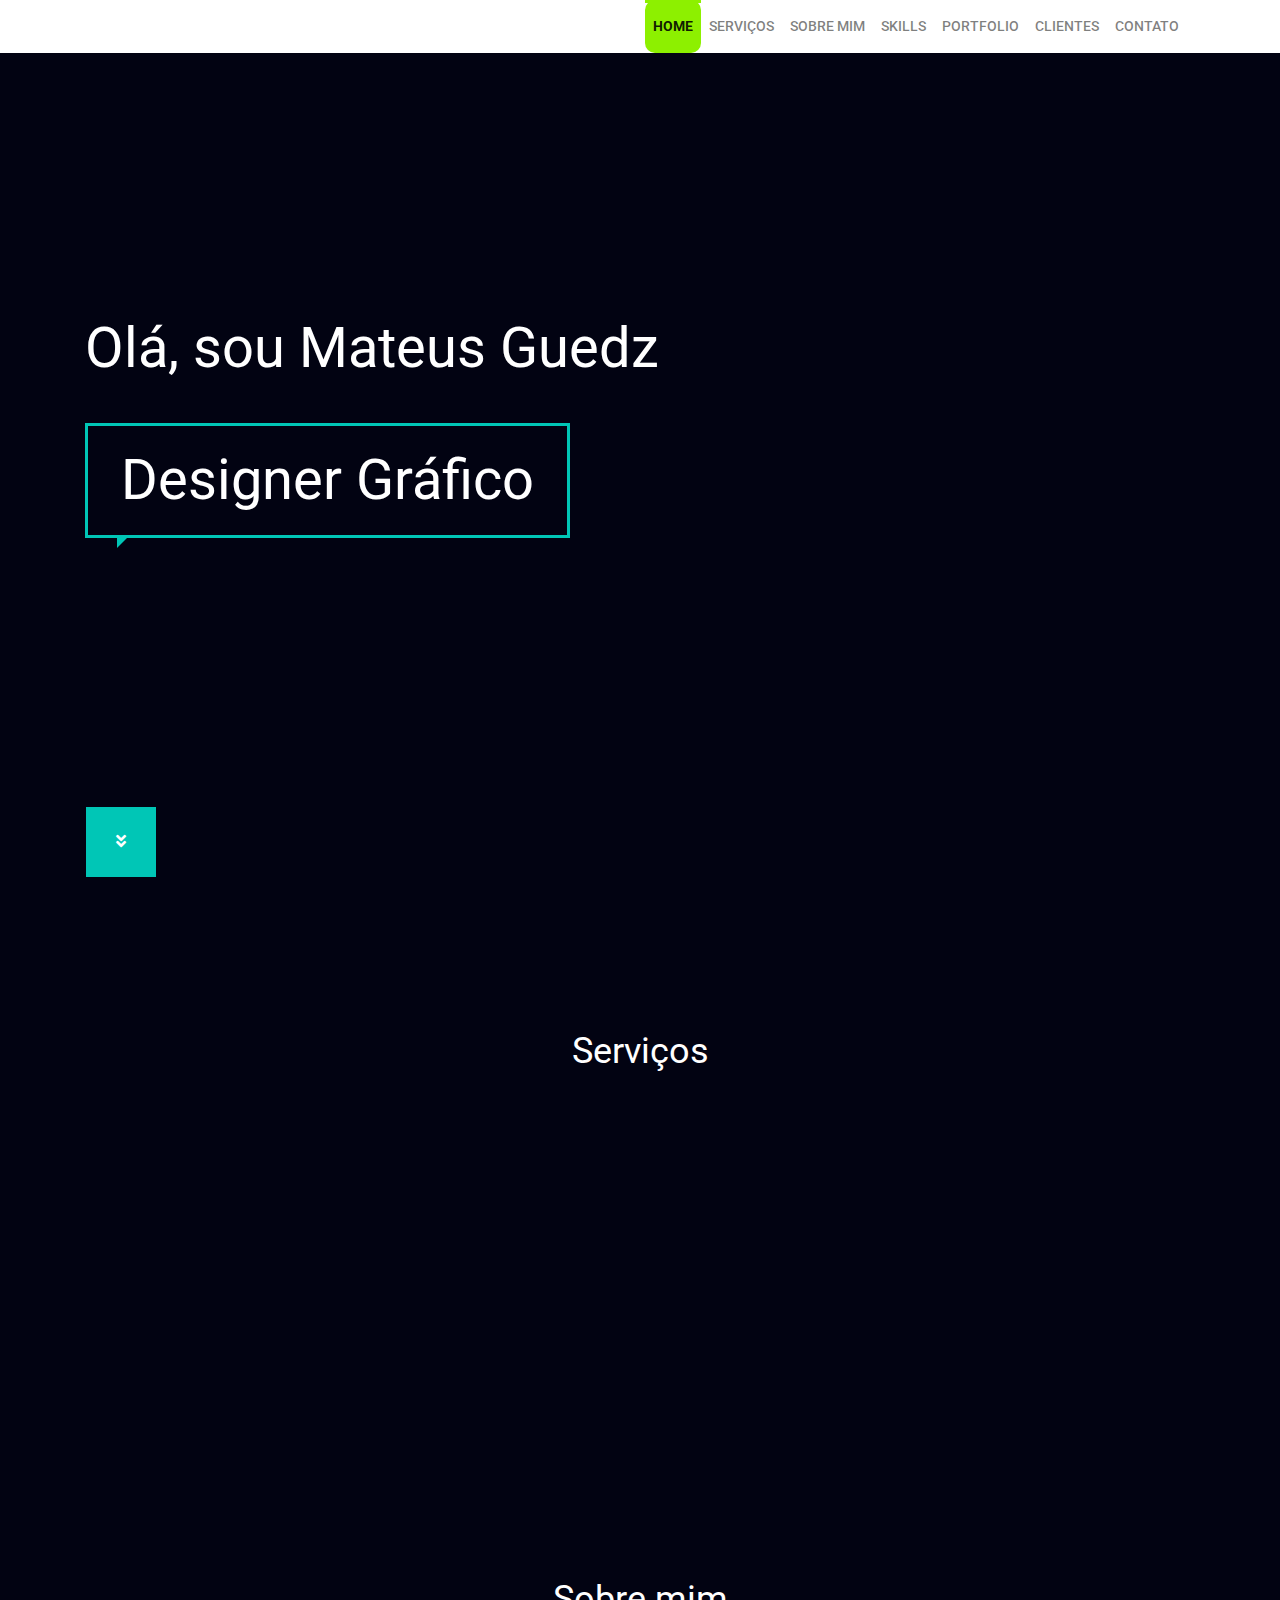
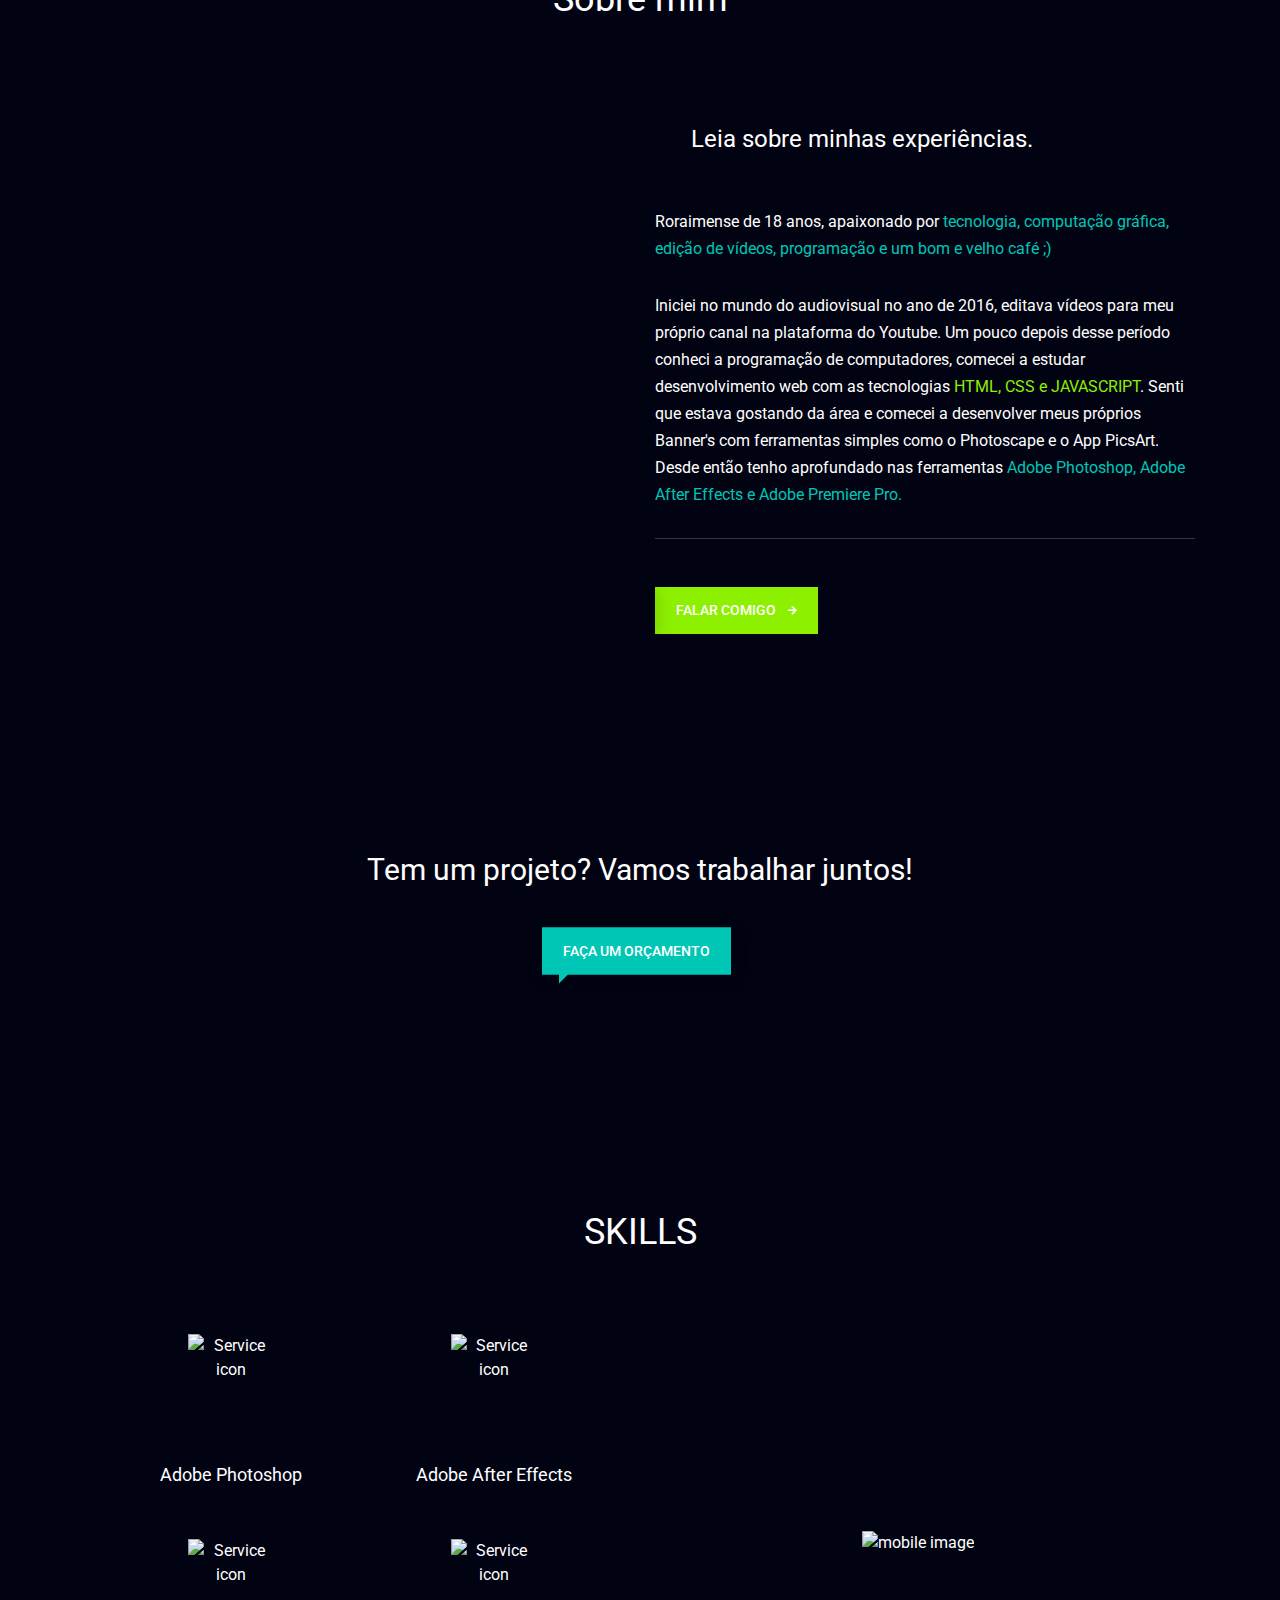
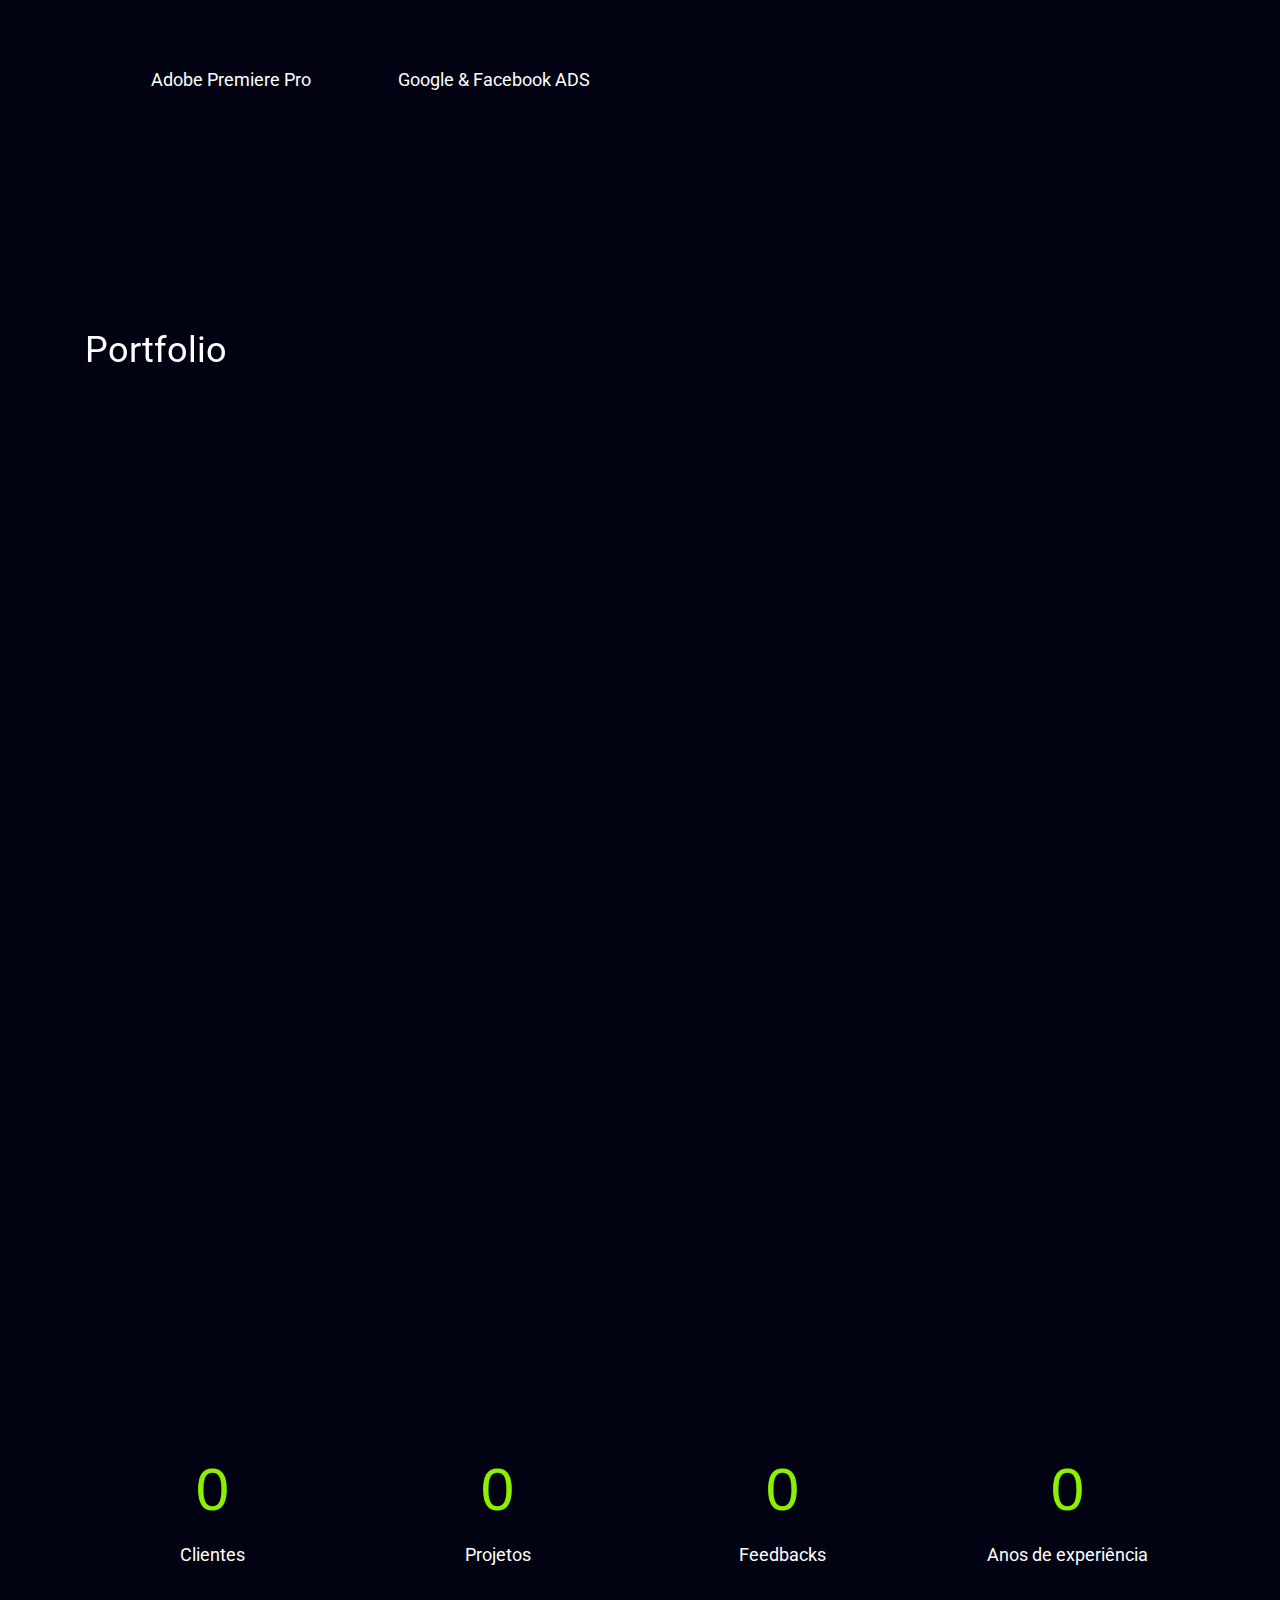
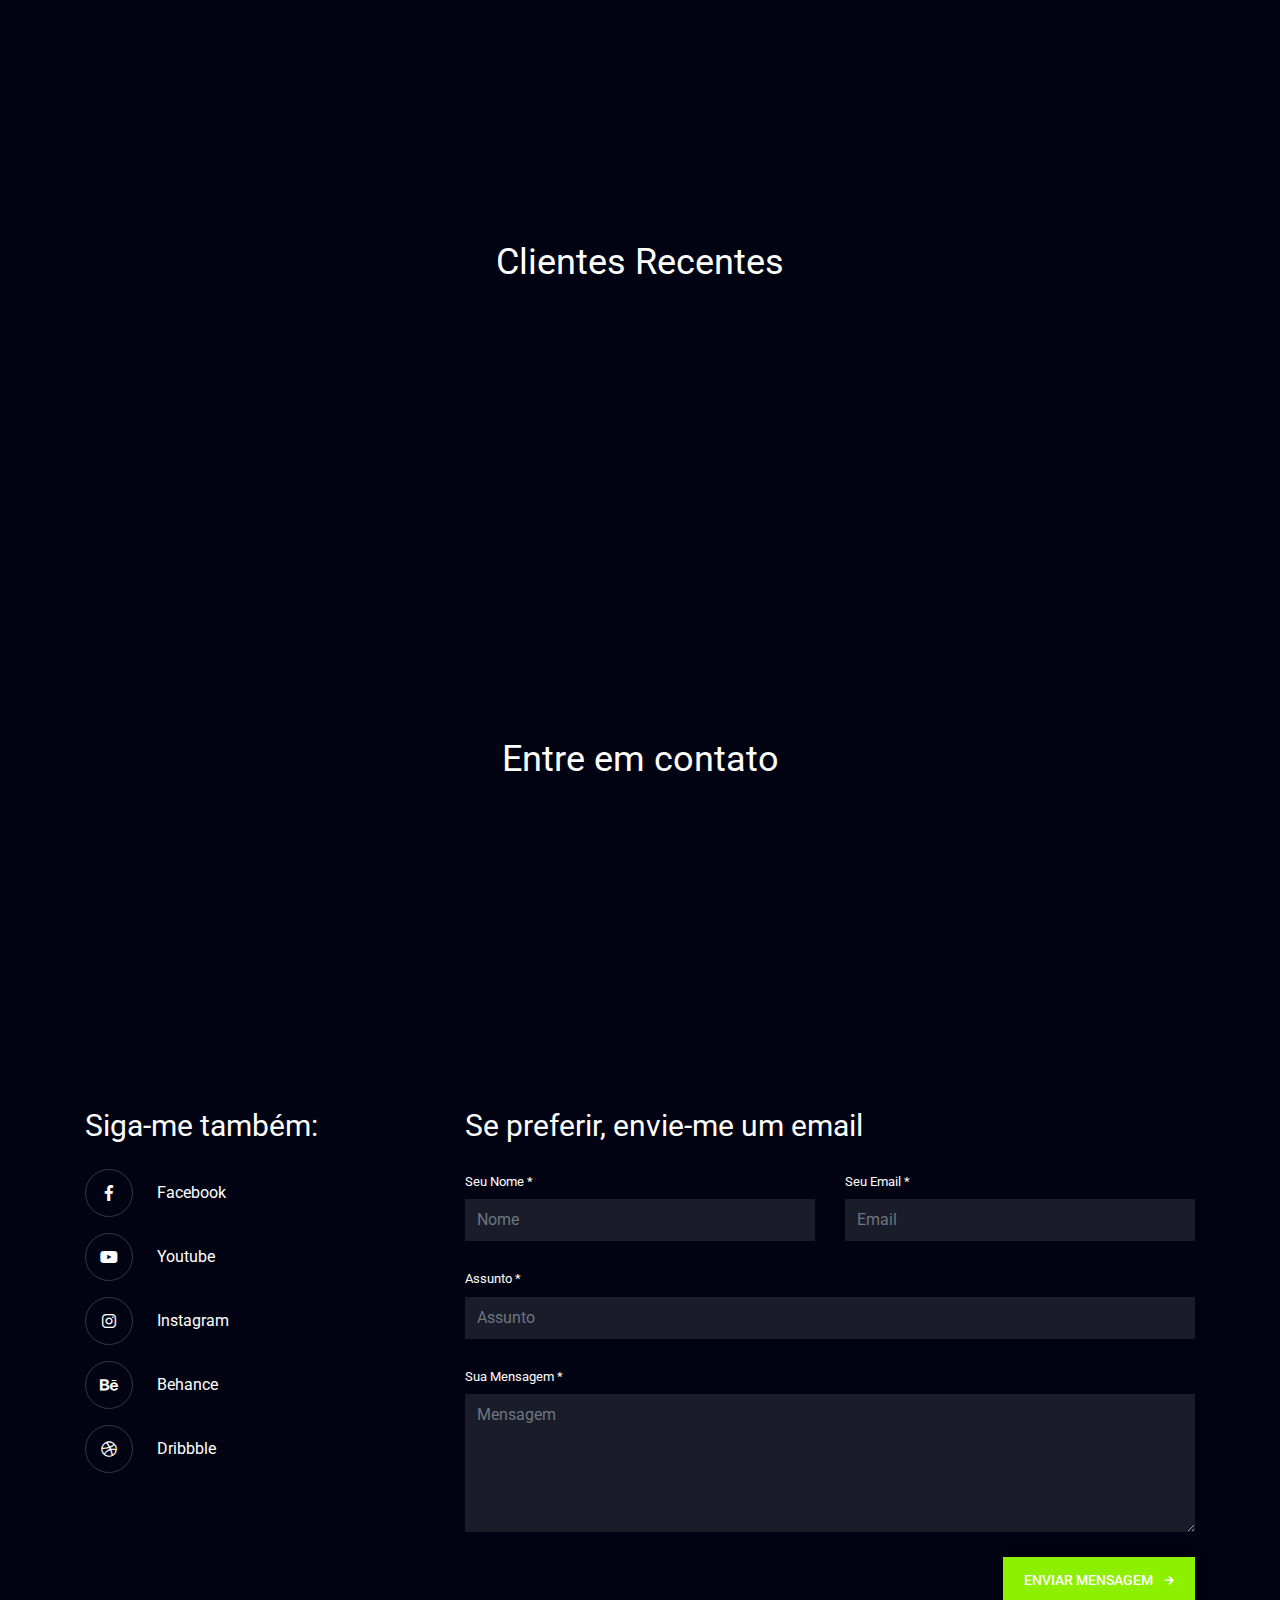
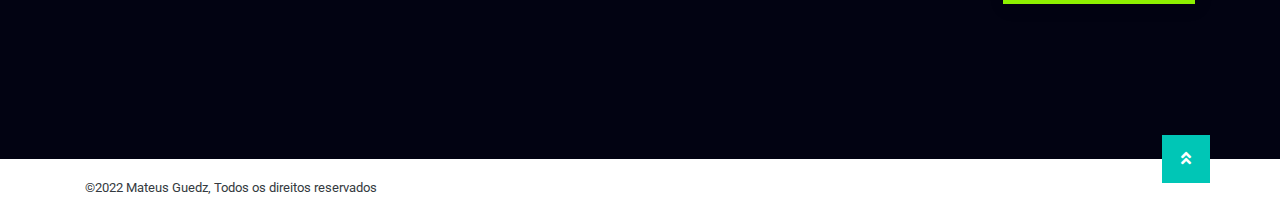
==== commit 4ecf4d11: "hospendando imagens" ====
--- a/index.html
+++ b/index.html
@@ -16,7 +16,7 @@
     <link rel="stylesheet" href="assets/css/odometer-theme-default.css">
     <link rel="stylesheet" href="assets/css/owl.carousel.min.css">
     <link rel="stylesheet" href="assets/css/style.css">
-    <link rel="shortcut icon" href="/assets/img/logo.webp" type="image/x-icon" />
+    <link rel="shortcut icon" href="https://raw.githubusercontent.com/MatteusGuedz/meu_site_porfolio/principal/assets/img/logo.webp" type="image/x-icon" />
 
     <!-- dd -->
   
@@ -33,7 +33,7 @@
 	<title>Mateus Guedz designer- Portfólio e Blog </title>
 
 </head>
-<body data-spy="scroll" data-target=".navbar" class="has-loading-screen">
+<body data-spy="scroll" data-target=".navbar" >
     <div class="ts-page-wrapper" id="page-top">
         <!--NAVIGATION ******************************************************************************************-->
         <nav class="navbar navbar-expand-lg navbar-light fixed-top bg-white">
@@ -108,7 +108,7 @@
              
                     <!-- <video  playsinline style="pointer-events: none;" loop   autoplay="autoplay" src="assets/img/semfundoteste.webm"></video> -->
 
-                    <img src="assets/img/bg.webp" class="video-back-pc img-logo video-frame-borda-cllr" />
+                    <img src="https://raw.githubusercontent.com/MatteusGuedz/meu_site_porfolio/principal/assets/img/bg.webp" class="video-back-pc img-logo video-frame-borda-cllr" />
 
 
                   
@@ -139,7 +139,7 @@
                                 <div class="ts-item-content">
                                     <div class="ts-item-header">
                                         <figure class="icon">
-                                            <img src="assets/img/icon-brushes.webp" alt="">
+                                            <img src="https://raw.githubusercontent.com/MatteusGuedz/meu_site_porfolio/principal/assets/img/icon-brushes.webp" alt="">
                                         </figure>
                                         <!--end icon-->
                                     </div>
@@ -168,7 +168,7 @@
                                 <div class="ts-item-content">
                                     <div class="ts-item-header">
                                         <figure class="icon">
-                                            <img src="assets/img/icon-motion.webp" alt="">
+                                            <img src="https://raw.githubusercontent.com/MatteusGuedz/meu_site_porfolio/principal/assets/img/icon-motion.webp" alt="">
                                         </figure>
                                         <!--end icon-->
                                     </div>
@@ -197,7 +197,7 @@
                                 <div class="ts-item-content">
                                     <div class="ts-item-header">
                                         <figure class="icon">
-                                            <img src="assets/img/icon-video.webp" alt="">
+                                            <img src="https://raw.githubusercontent.com/MatteusGuedz/meu_site_porfolio/principal/assets/img/icon-video.webp" alt="">
                                         </figure>
                                         <!--end icon-->
                                     </div>
@@ -224,7 +224,7 @@
                             </div>
                             <!--end ts-item-->
                         </div>
-                        <div class="ts-background ts-opacity__20" data-bg-image="assets/img/bg-keyboard_left.webp"></div>
+                        <div class="ts-background ts-opacity__20" data-bg-image="https://raw.githubusercontent.com/MatteusGuedz/meu_site_porfolio/principal/assets/img/bg-keyboard_left.webp"></div>
 
                     </div>
                     <!--end row-->
@@ -241,7 +241,7 @@
                     <!--end ts-title-->
                     <div class="row ts-align__vertical">
                         <div class="col-md-6">
-                            <img src="assets/img/img-man-looking.webp" alt="" class="mw-100 mb-5 video-frame-borda-cllr  img-fluid2">
+                            <img src="https://raw.githubusercontent.com/MatteusGuedz/meu_site_porfolio/principal/assets/img/img-man-looking.webp" alt="" class="mw-100 mb-5 video-frame-borda-cllr  img-fluid2">
                         </div>
                         <div class="col-md-6">
                             <h4 class="ts-bubble-border">Leia sobre minhas experiências.</h4>
@@ -273,7 +273,7 @@
                             Tem um projeto? Vamos trabalhar juntos!
                         </h3>
                         <a target="_blank" href="https://wa.me/5595991505157?text=Ol%C3%A1%2C+Guedz%21+Acabei+de+encontrar+seu+site%2C+gostaria+de+solicitar+um+or%C3%A7amento." class="btn btn-primary2 mr-2 ts-push-down__50 ts-has-talk-arrow">Faça um Orçamento</a>
-                        <div class="ts-background ts-opacity__20" data-bg-image="assets/img/bg-keyboard.webp"></div>
+                        <div class="ts-background ts-opacity__20" data-bg-image="https://raw.githubusercontent.com/MatteusGuedz/meu_site_porfolio/principal/assets/img/bg-keyboard.webp"></div>
                     </div>
                 </div>
             </section>
@@ -307,22 +307,22 @@
                                     <!-- skills guedz -->
                                     <div class="prt_services_slider_box">
                                         <div class="prt_services_slider_text prt_img_click active" id="1">
-                                            <img height="30px" width="30px" src="assets/img/serv_icon1.webp" alt="Service icon">
+                                            <img height="30px" width="30px" src="https://raw.githubusercontent.com/MatteusGuedz/meu_site_porfolio/principal/assets/img/serv_icon1.webp" alt="Service icon">
                                             <h4>Adobe Photoshop</h4>
                                             <p>Criação de imagens que vão impactar!</p>
                                         </div>
                                         <div class="prt_services_slider_text prt_img_click active" id="2">
-                                            <img src="assets/img/serv_icon2.webp" alt="Service icon">
+                                            <img src="https://raw.githubusercontent.com/MatteusGuedz/meu_site_porfolio/principal/assets/img/serv_icon2.webp" alt="Service icon">
                                             <h4>Adobe After Effects</h4>
                                             <p> Animar seus projetos!</p>
                                         </div>
                                         <div class="prt_services_slider_text prt_img_click active" id="3">
-                                            <img src="assets/img/serv_icon3.webp" alt="Service icon">
+                                            <img src="https://raw.githubusercontent.com/MatteusGuedz/meu_site_porfolio/principal/assets/img/serv_icon3.webp" alt="Service icon">
                                             <h4>Adobe Premiere Pro</h4>
                                             <p>Profissionalismo frame a frame!</p>
                                         </div>
                                         <div class="prt_services_slider_text prt_img_click active" id="4">
-                                            <img src="assets/img/serv_icon4.webp" alt="Service icon">
+                                            <img src="https://raw.githubusercontent.com/MatteusGuedz/meu_site_porfolio/principal/assets/img/serv_icon4.webp" alt="Service icon">
                                             <h4>Google & Facebook ADS</h4>
                                             <p>Esteja nas pesquisas.</p>
                                         </div>
@@ -331,7 +331,7 @@
                                  
                                  </div>
                                  <div class="col-lg-6 col-md-6 text-center">
-                                     <img src="assets/img/mobile-image.webp" class="img-fluid video-frame-borda-cllr" alt="mobile image">
+                                     <img src="https://raw.githubusercontent.com/MatteusGuedz/meu_site_porfolio/principal/assets/img/mobile-image.webp" class="img-fluid video-frame-borda-cllr" alt="mobile image">
                                      <div class="carousel-inner">
 
         <div class="carousel-item active">
@@ -363,7 +363,7 @@
    
                 </div>
 
-                <div class="ts-background ts-opacity__20" data-bg-image="assets/img/bg-keyboard_left.webp"></div>
+                <div class="ts-background ts-opacity__20" data-bg-image="https://raw.githubusercontent.com/MatteusGuedz/meu_site_porfolio/principal/assets/img/bg-keyboard_left.webp"></div>
                
             </section>
 
@@ -394,7 +394,7 @@
                                 <h6 class="ts-opacity__50">RNP-Net</h6>
                                 <h4>Post carrossel</h4>
                             </div>
-                            <img src="assets/img/imgs_potfolio/img-work-01.webp" class="card-img" alt="">
+                            <img src="https://raw.githubusercontent.com/MatteusGuedz/meu_site_porfolio/principal/assets/img/imgs_potfolio/img-work-01.webp" class="card-img" alt="">
                             <!--end ts-gallery__image-->
                         </a>
                         <!--end card ts-gallery__item-->
@@ -404,7 +404,7 @@
                                     <h6 class="ts-opacity__50">RNP-Net</h6>
                                     <h4>Post comemorativo</h4>
                                 </div>
-                                <img src="assets/img/imgs_potfolio/img-work-02 copiar.webp" class="card-img" alt="">
+                                <img src="https://raw.githubusercontent.com/MatteusGuedz/meu_site_porfolio/principal/assets/img/imgs_potfolio/img-work-02%20copiar.webp" class="card-img" alt="">
                                 <!--end ts-gallery__item-description-->
                             </div>
                             <!--end ts-gallery__image-->
@@ -412,7 +412,7 @@
                         <!--end card ts-gallery__item-->
                         <a href="#portfolio" class="card ts-gallery__item popup-image" data-animate="ts-fadeInUp">
                             <div class="ts-gallery__image">
-                                <img src="assets/img/imgs_potfolio/img-work-03.webp" class="card-img" alt="">
+                                <img src="https://raw.githubusercontent.com/MatteusGuedz/meu_site_porfolio/principal/assets/img/imgs_potfolio/img-work-03.webp" class="card-img" alt="">
                                 <div class="ts-gallery__item-description">
                                     <h6 class="ts-opacity__50">Carlos Contabilidade</h6>
                                     <h4>Post Dica</h4>
@@ -424,7 +424,7 @@
                         <!--end card ts-gallery__item-->
                         <a  href="#portfolio" class="card ts-gallery__item popup-image" data-animate="ts-fadeInUp">
                             <div class="ts-gallery__image">
-                                <img src="assets/img/imgs_potfolio/img-work-04.webp" class="card-img" alt="">
+                                <img src="https://raw.githubusercontent.com/MatteusGuedz/meu_site_porfolio/principal/assets/img/imgs_potfolio/img-work-04.webp" class="card-img" alt="">
                                 <div class="ts-gallery__item-description">
                                     <h6 class="ts-opacity__50">RNP-Net</h6>
                                     <h4>Flyer de campanha</h4>
@@ -436,7 +436,7 @@
                         <!--end card ts-gallery__item-->
                         <a  href="#portfolio" class="card ts-gallery__item popup-image" data-animate="ts-fadeInUp">
                             <div class="ts-gallery__image">
-                                <img src="assets/img/imgs_potfolio/img-work-05.webp" class="card-img" alt="">
+                                <img src="https://raw.githubusercontent.com/MatteusGuedz/meu_site_porfolio/principal/assets/img/imgs_potfolio/img-work-05.webp" class="card-img" alt="">
                                 <div class="ts-gallery__item-description">
                                     <h6 class="ts-opacity__50">RNP-Net</h6>
                                     <h4>Flyer de desconto</h4>
@@ -448,7 +448,7 @@
                         <!--end card ts-gallery__item-->
                         <a  href="#portfolio" class="card ts-gallery__item popup-image" data-animate="ts-fadeInUp">
                             <div class="ts-gallery__image">
-                                <img src="assets/img/imgs_potfolio/img-work-06.webp" class="card-img" alt="">
+                                <img src="https://raw.githubusercontent.com/MatteusGuedz/meu_site_porfolio/principal/assets/img/imgs_potfolio/img-work-06.webp" class="card-img" alt="">
                                 <div class="ts-gallery__item-description">
                                     <h6 class="ts-opacity__50">BOX CENTER </h6>
                                     <h4>Post de desconto</h4>
@@ -460,7 +460,7 @@
                         <!--end card ts-gallery__item-->
                         <a  href="#portfolio" class="card ts-gallery__item popup-image" data-animate="ts-fadeInUp">
                             <div class="ts-gallery__image">
-                                <img src="assets/img/imgs_potfolio/img-work-07.webp" class="card-img" alt="">
+                                <img src="https://raw.githubusercontent.com/MatteusGuedz/meu_site_porfolio/principal/assets/img/imgs_potfolio/img-work-07.webp" class="card-img" alt="">
                                 <div class="ts-gallery__item-description">
                                     <h6 class="ts-opacity__50">RNP-Net</h6>
                                     <h4>Arte para caneca</h4>
@@ -475,7 +475,7 @@
 
                         <a  href="#portfolio" class="card ts-gallery__item popup-image" data-animate="ts-fadeInUp">
                             <div class="ts-gallery__image">
-                                <img src="assets/img/imgs_potfolio/img-work-08.webp" class="card-img" alt="">
+                                <img src="https://raw.githubusercontent.com/MatteusGuedz/meu_site_porfolio/principal/assets/img/imgs_potfolio/img-work-08.webp" class="card-img" alt="">
                                 <div class="ts-gallery__item-description">
                                     <h6 class="ts-opacity__50">RNP-Net</h6>
                                     <h4>Flyer comunicado</h4>
@@ -487,7 +487,7 @@
                         <!--end card ts-gallery__item-->
                         <a  href="#portfolio" class="card ts-gallery__item popup-image" data-animate="ts-fadeInUp">
                             <div class="ts-gallery__image">
-                                <img src="assets/img/imgs_potfolio/img-work-09.webp" class="card-img" alt="">
+                                <img src="https://raw.githubusercontent.com/MatteusGuedz/meu_site_porfolio/principal/assets/img/imgs_potfolio/img-work-09.webp" class="card-img" alt="">
                                 <div class="ts-gallery__item-description">
                                     <h6 class="ts-opacity__50">Ferguedz</h6>
                                     <h4>Imagem de perfil</h4>
@@ -499,7 +499,7 @@
                         <!--end card ts-gallery__item-->
                         <a  href="#portfolio" class="card ts-gallery__item popup-image" data-animate="ts-fadeInUp">
                             <div class="ts-gallery__image">
-                                <img src="assets/img/imgs_potfolio/img-work-10.webp" class="card-img" alt="">
+                                <img src="https://raw.githubusercontent.com/MatteusGuedz/meu_site_porfolio/principal/assets/img/imgs_potfolio/img-work-10.webp" class="card-img" alt="">
                                 <div class="ts-gallery__item-description">
                                     <h6 class="ts-opacity__50">DELOM MARANTA</h6>
                                     <h4>Adesivo para impressos</h4>
@@ -511,7 +511,7 @@
                         <!--end card ts-gallery__item-->
                         <a  href="#portfolio" class="card ts-gallery__item popup-image" data-animate="ts-fadeInUp">
                             <div class="ts-gallery__image">
-                                <img src="assets/img/imgs_potfolio/img-work-11.webp" class="card-img" alt="">
+                                <img src="https://raw.githubusercontent.com/MatteusGuedz/meu_site_porfolio/principal/assets/img/imgs_potfolio/img-work-11.webp" class="card-img" alt="">
                                 <div class="ts-gallery__item-description">
                                     <h6 class="ts-opacity__50">LOJA UNIÃO</h6>
                                     <h4>Post Black Friday 2021</h4>
@@ -526,7 +526,7 @@
                 </div>
                 <!--end container-->
 
-                <div class="ts-background ts-opacity__20" data-bg-image="assets/img/bg-keyboard_terc.webp"></div>
+                <div class="ts-background ts-opacity__20" data-bg-image="https://raw.githubusercontent.com/MatteusGuedz/meu_site_porfolio/principal/assets/img/bg-keyboard_terc.webp"></div>
             </section>
             <!--end portfolio-->
 
@@ -641,26 +641,26 @@
                     <!--block of logos-->
                     <div class="d-block d-md-flex justify-content-between align-items-center text-center ts-partners py-3">
                         <a href="#">
-                            <img class="logosize" src="assets/img/logo-01-w.webp" alt="">
+                            <img class="logosize" src="https://raw.githubusercontent.com/MatteusGuedz/meu_site_porfolio/principal/assets/img/logo-01-w.webp" alt="">
                         </a>
                         <a href="#">
-                            <img   class="logosize" src="assets/img/logo-02-w.webp" alt="">
+                            <img   class="logosize" src="https://raw.githubusercontent.com/MatteusGuedz/meu_site_porfolio/principal/assets/img/logo-02-w.webp" alt="">
                         </a>
                         <a href="#">
-                            <img   class="logosize" src="assets/img/logo-03-w.webp" alt="">
+                            <img   class="logosize" src="https://raw.githubusercontent.com/MatteusGuedz/meu_site_porfolio/principal/assets/img/logo-03-w.webp" alt="">
                         </a>
                         <a href="#">
-                            <img   class="logosize" src="assets/img/logo-04-w.webp" alt="">
+                            <img   class="logosize" src="https://raw.githubusercontent.com/MatteusGuedz/meu_site_porfolio/principal/assets/img/logo-04-w.webp" alt="">
                         </a>
                         <a href="#">
-                            <img   class="logosize" src="assets/img/logo-05-w.webp" alt="">
+                            <img   class="logosize" src="https://raw.githubusercontent.com/MatteusGuedz/meu_site_porfolio/principal/assets/img/logo-05-w.webp" alt="">
                         </a>
                     </div>
                     <!--end logos-->
                 </div>
                 <!--end container-->
 
-                <div class="ts-background ts-opacity__20" data-bg-image="assets/img/bg-keyboardclient.webp"></div>
+                <div class="ts-background ts-opacity__20" data-bg-image="https://github.com/MatteusGuedz/meu_site_porfolio/blob/principal/assets/img/bg-keyboardclient.webp"></div>
             </section>
             <!--END LOGOS *******************************************************************************************-->
 
@@ -679,7 +679,7 @@
                     </div>
                     <div class="row ts-xs-text-center ">
                         <div class="col-sm-6 col-md-3 mb-4" data-animate="ts-fadeInUp">
-                            <img src="assets/img/icon-pin.webp" class="mb-4" alt="">
+                            <img src="https://raw.githubusercontent.com/MatteusGuedz/meu_site_porfolio/principal/assets/img/icon-pin.webp" class="mb-4" alt="">
                             <h5>Endereço</h5>
                             <div class="ts-opacity__50">
                                 <figure class="mb-0">Rua José de Alencar, N° 95</figure>
@@ -691,7 +691,7 @@
                        
                         <div class="col-sm-6 col-md-3 mb-4" data-animate="ts-fadeInUp" data-delay=".1s">
                             <a target="_blank" style="text-decoration: none; color: #fff; " href="https://wa.me/5595991505157?text=Ol%C3%A1%2C+Guedz%21+Acabei+de+encontrar+seu+site%2C+gostaria+de+solicitar+um+or%C3%A7amento.">
-                            <img src="assets/img/icon-phone-02.webp" class="mb-4" alt="">
+                            <img src="https://raw.githubusercontent.com/MatteusGuedz/meu_site_porfolio/principal/assets/img/icon-phone-02.webp" class="mb-4" alt="">
                             <h5>Whatsapp</h5>
                             <div class="ts-opacity__50">
                                 <figure class="mb-0">(95) 9 9150-5157</figure>
@@ -703,7 +703,7 @@
                         </div>
                         <!--end col-md-3-->
                         <div class="col-sm-6 col-md-3 mb-4" data-animate="ts-fadeInUp" data-delay=".2s">
-                            <img src="assets/img/icon-envelope.webp" class="mb-4" alt="">
+                            <img src="https://raw.githubusercontent.com/MatteusGuedz/meu_site_porfolio/principal/assets/img/icon-envelope.webp" class="mb-4" alt="">
                             <h5>Email</h5>
                             <div class="ts-opacity__50">
                                 <figure class="mb-0">guedzm@gmail.com</figure>
@@ -713,7 +713,7 @@
                         </div>
                         <!--end col-md-3-->
                         <div class="col-sm-6 col-md-3 mb-4" data-animate="ts-fadeInUp" data-delay=".3s">
-                            <img src="assets/img/icon-talk-bubble.webp" class="mb-4" alt="">
+                            <img src="https://raw.githubusercontent.com/MatteusGuedz/meu_site_porfolio/principal/assets/img/icon-talk-bubble.webp" class="mb-4" alt="">
                             <h5>Perfil no Instagram</h5>
                             <div class="ts-opacity__50">
                                 <figure>@ferguedz.log</figure>
@@ -823,7 +823,7 @@
                 </div>
                 <!--end container-->
 
-                <div class="ts-background ts-opacity__20" data-bg-image="assets/img/bg-keyboard_left.webp"></div>
+                <div class="ts-background ts-opacity__20" data-bg-image="https://raw.githubusercontent.com/MatteusGuedz/meu_site_porfolio/principal/assets/img/bg-keyboard_left.webp"></div>
             </section>
             <!--end #contact-->
 
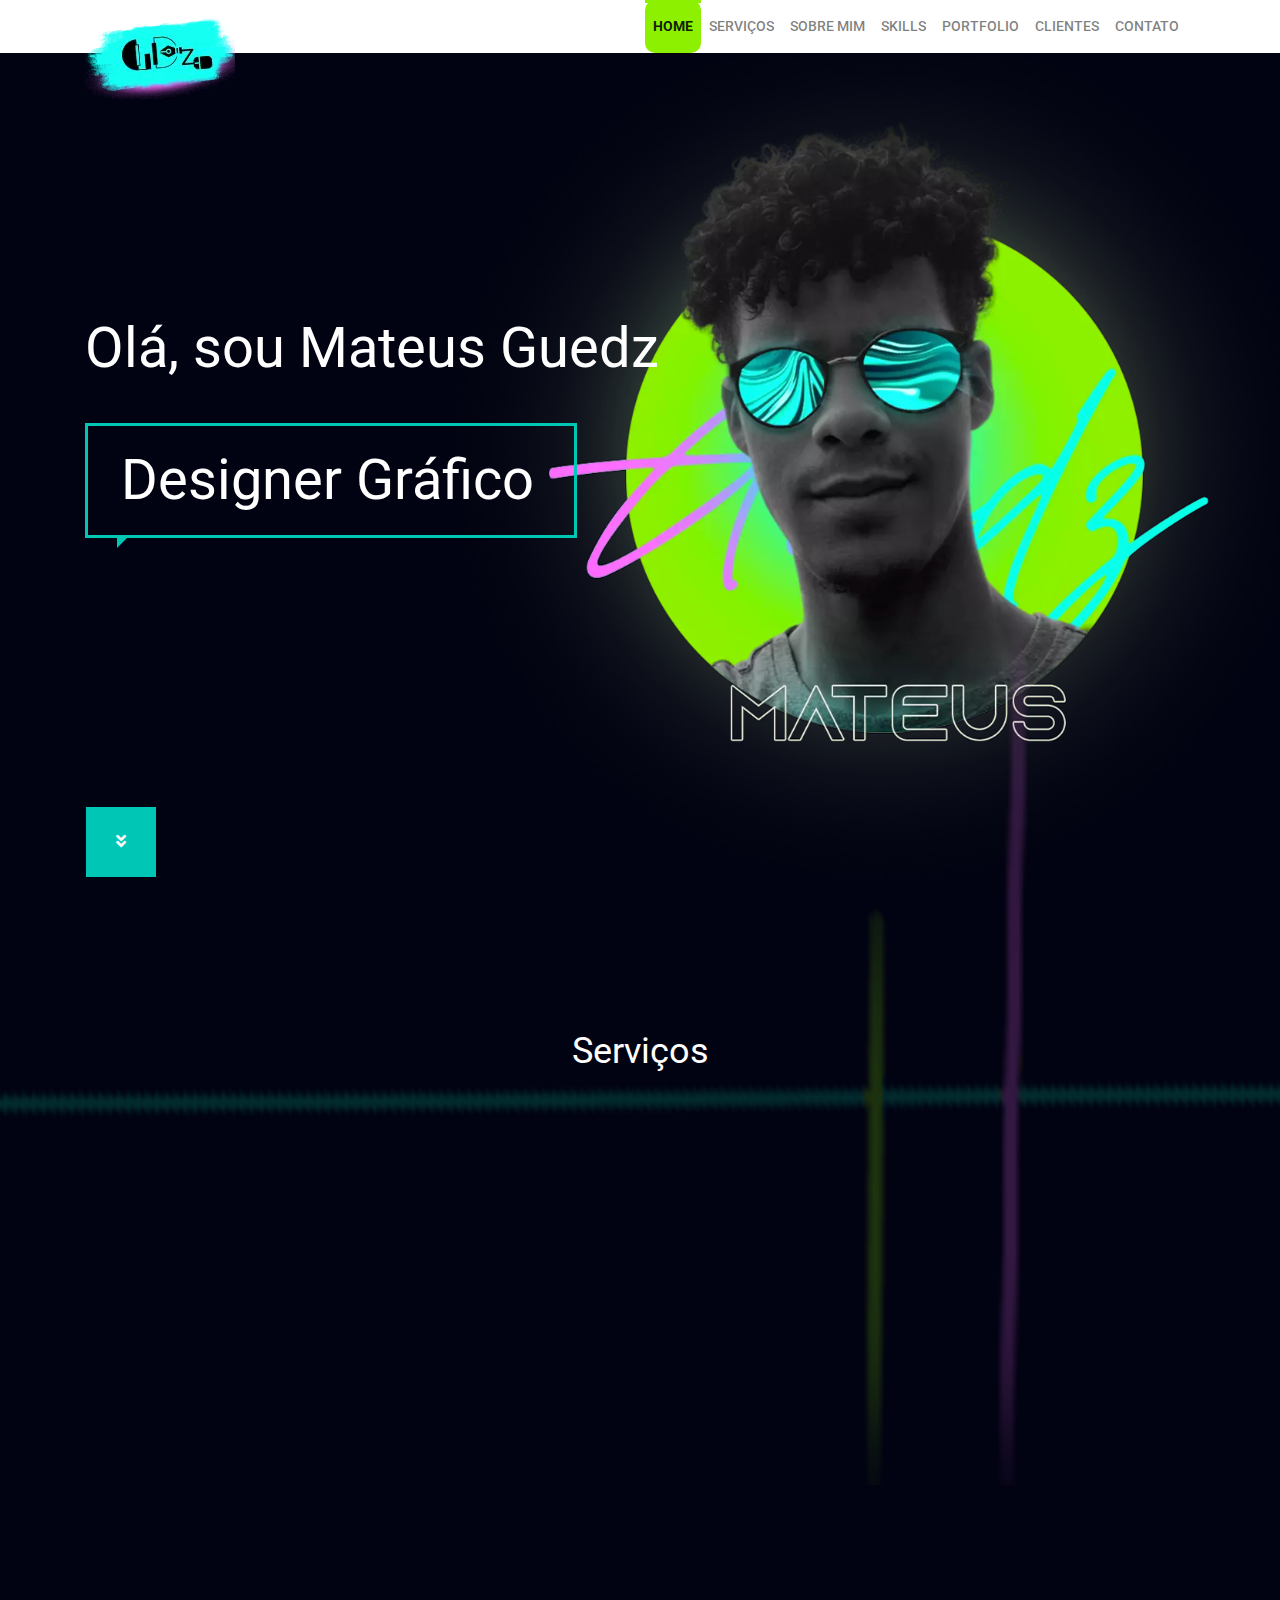
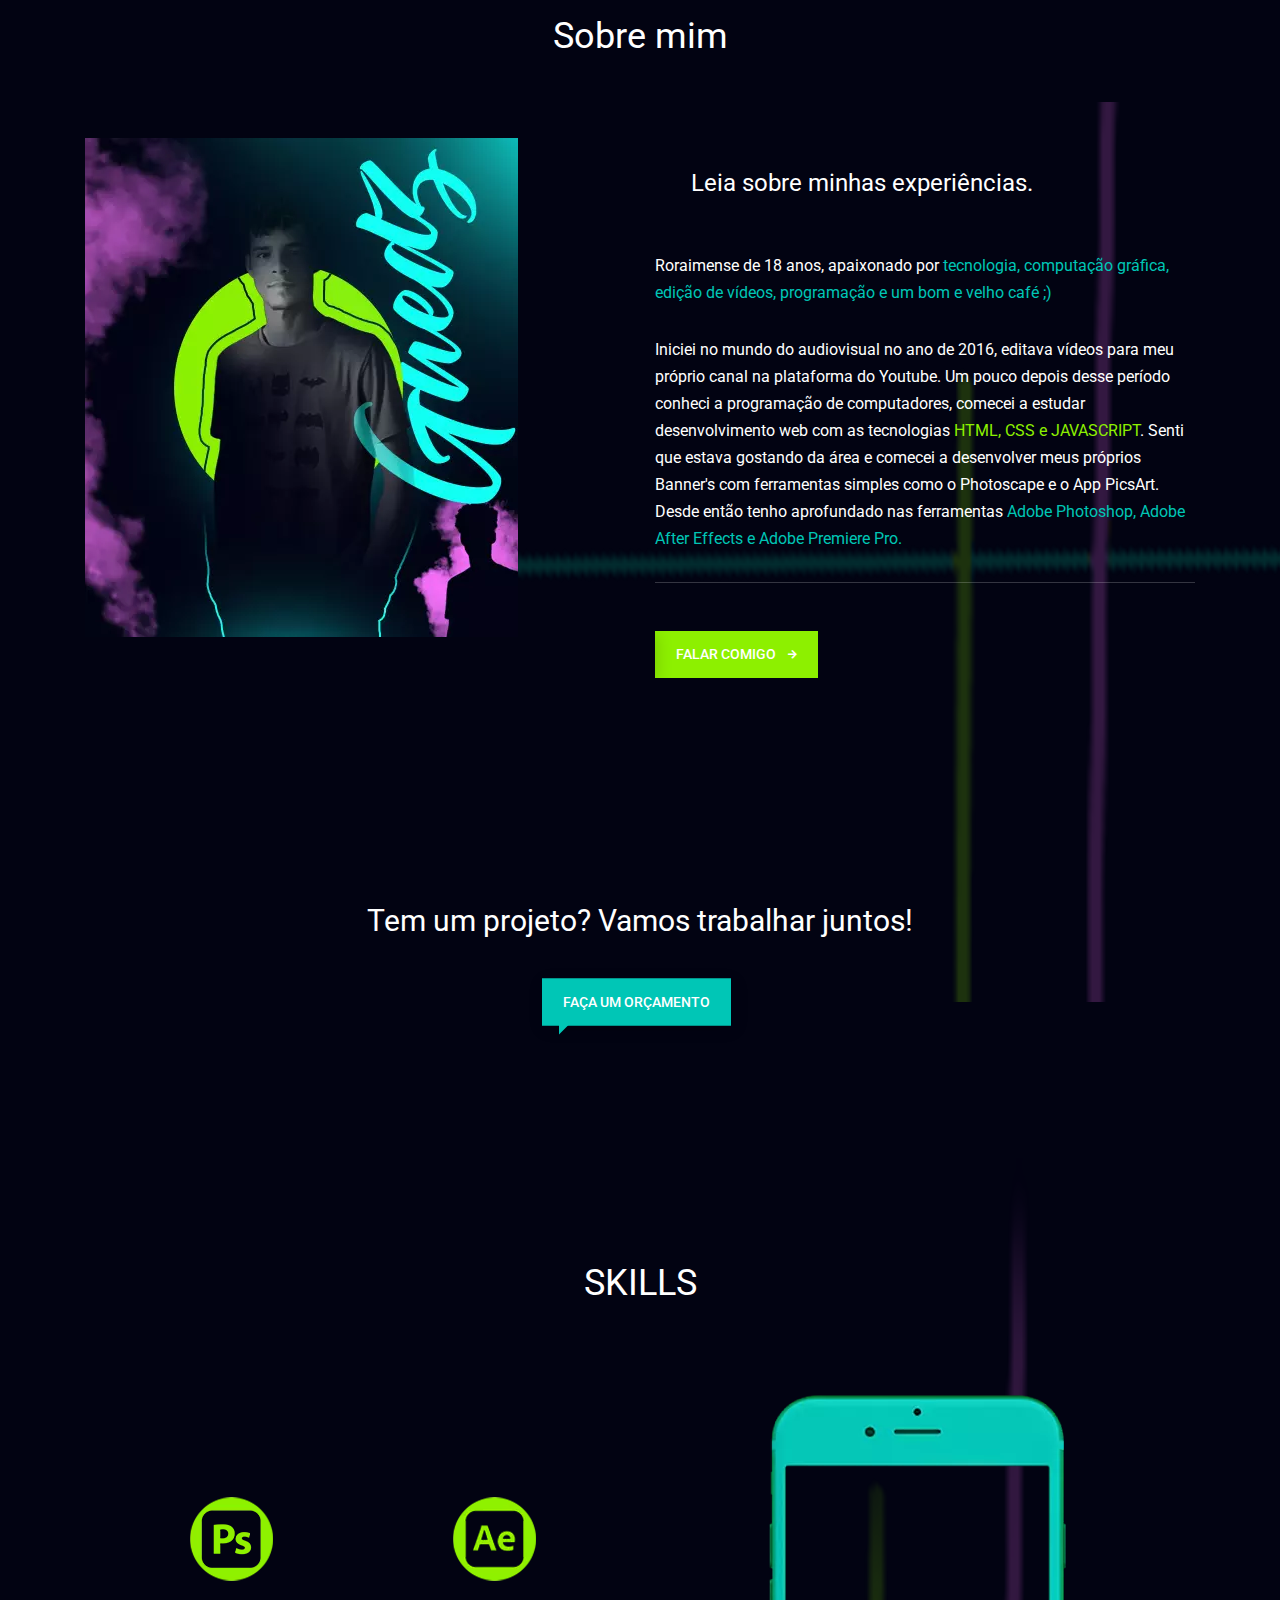
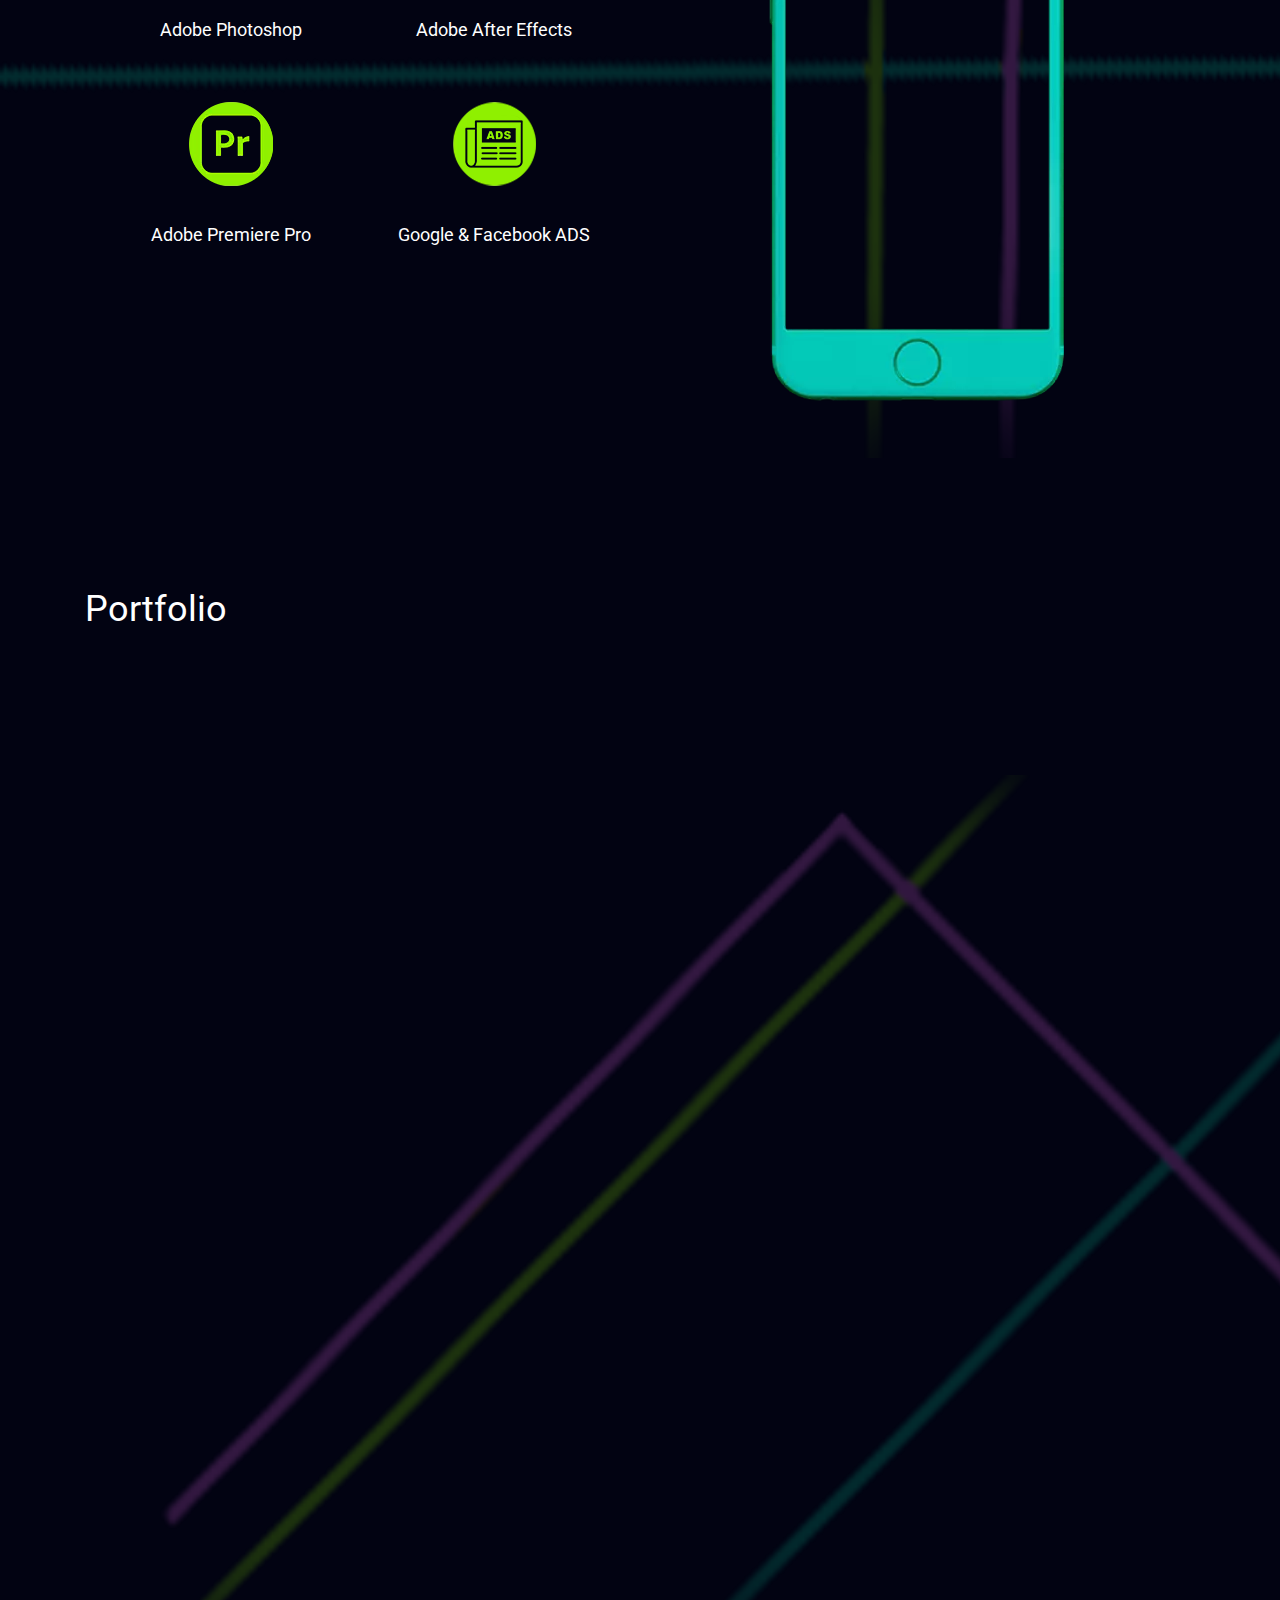
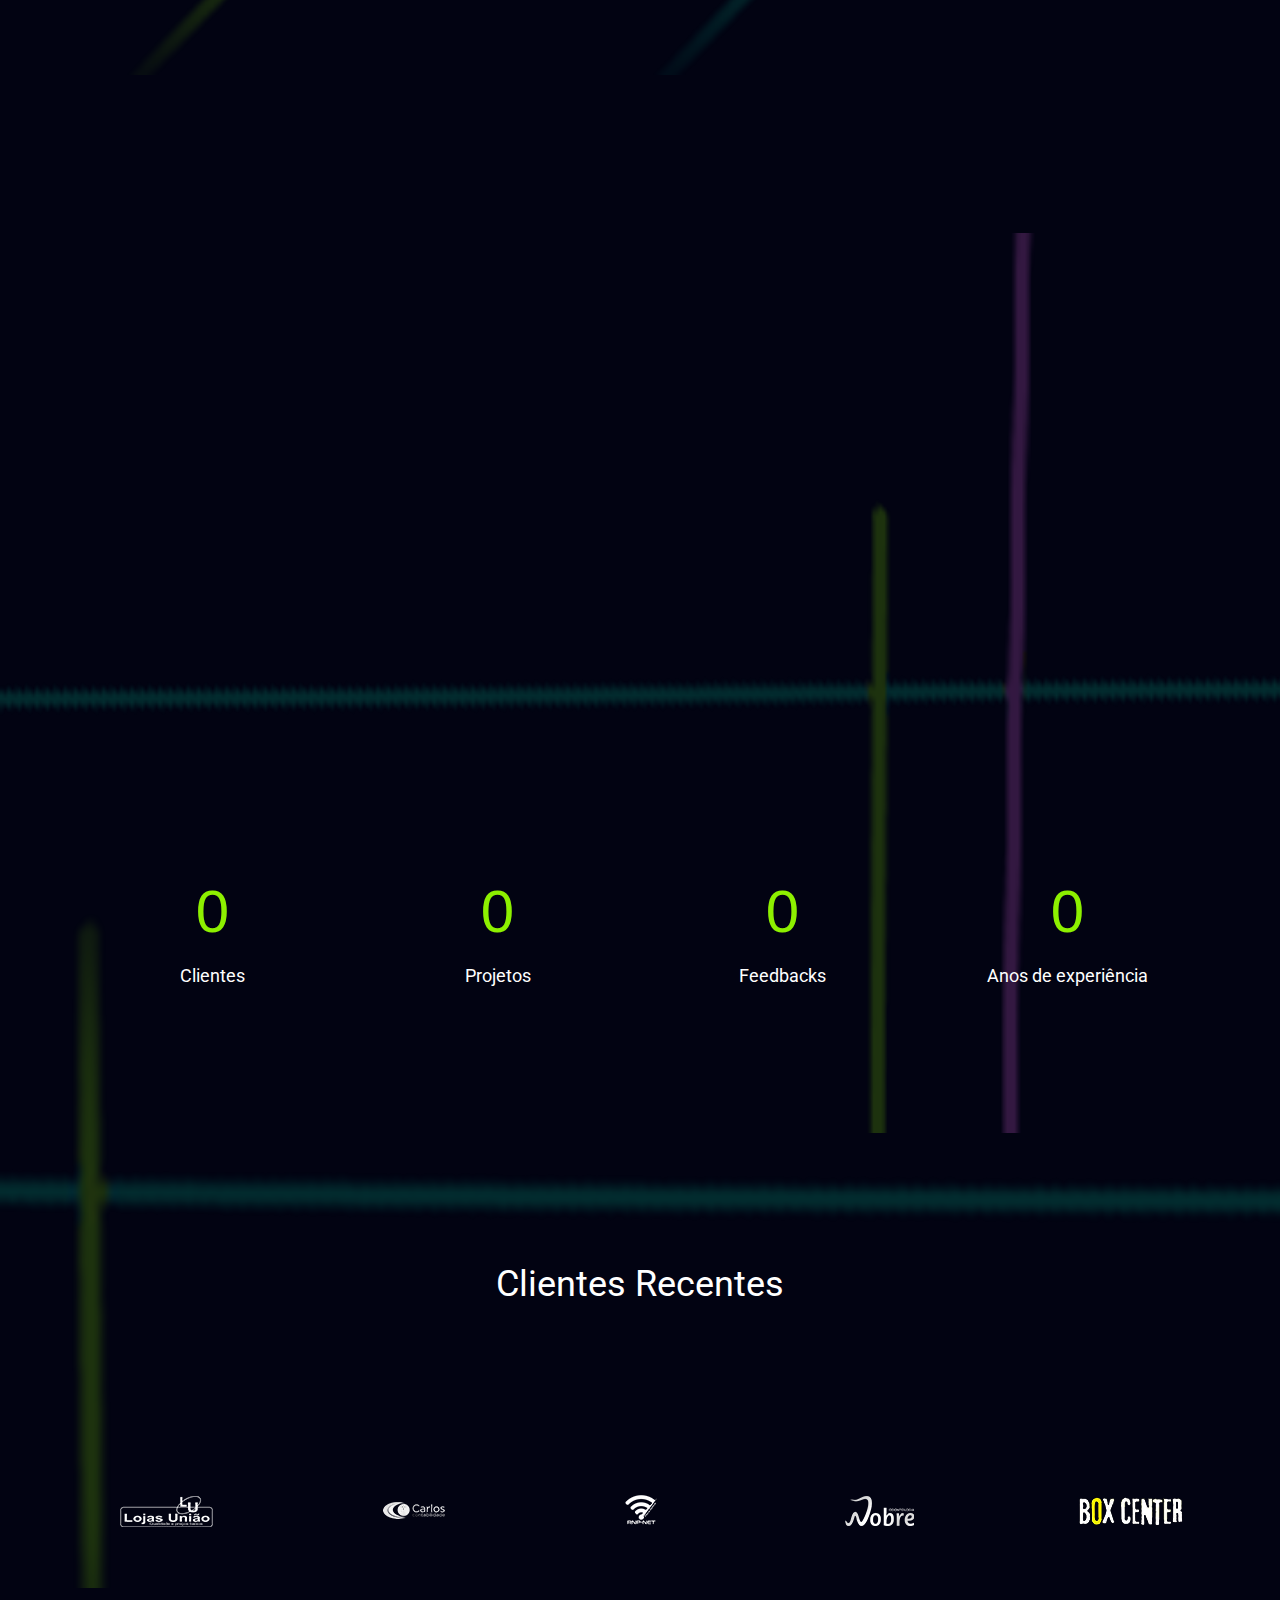
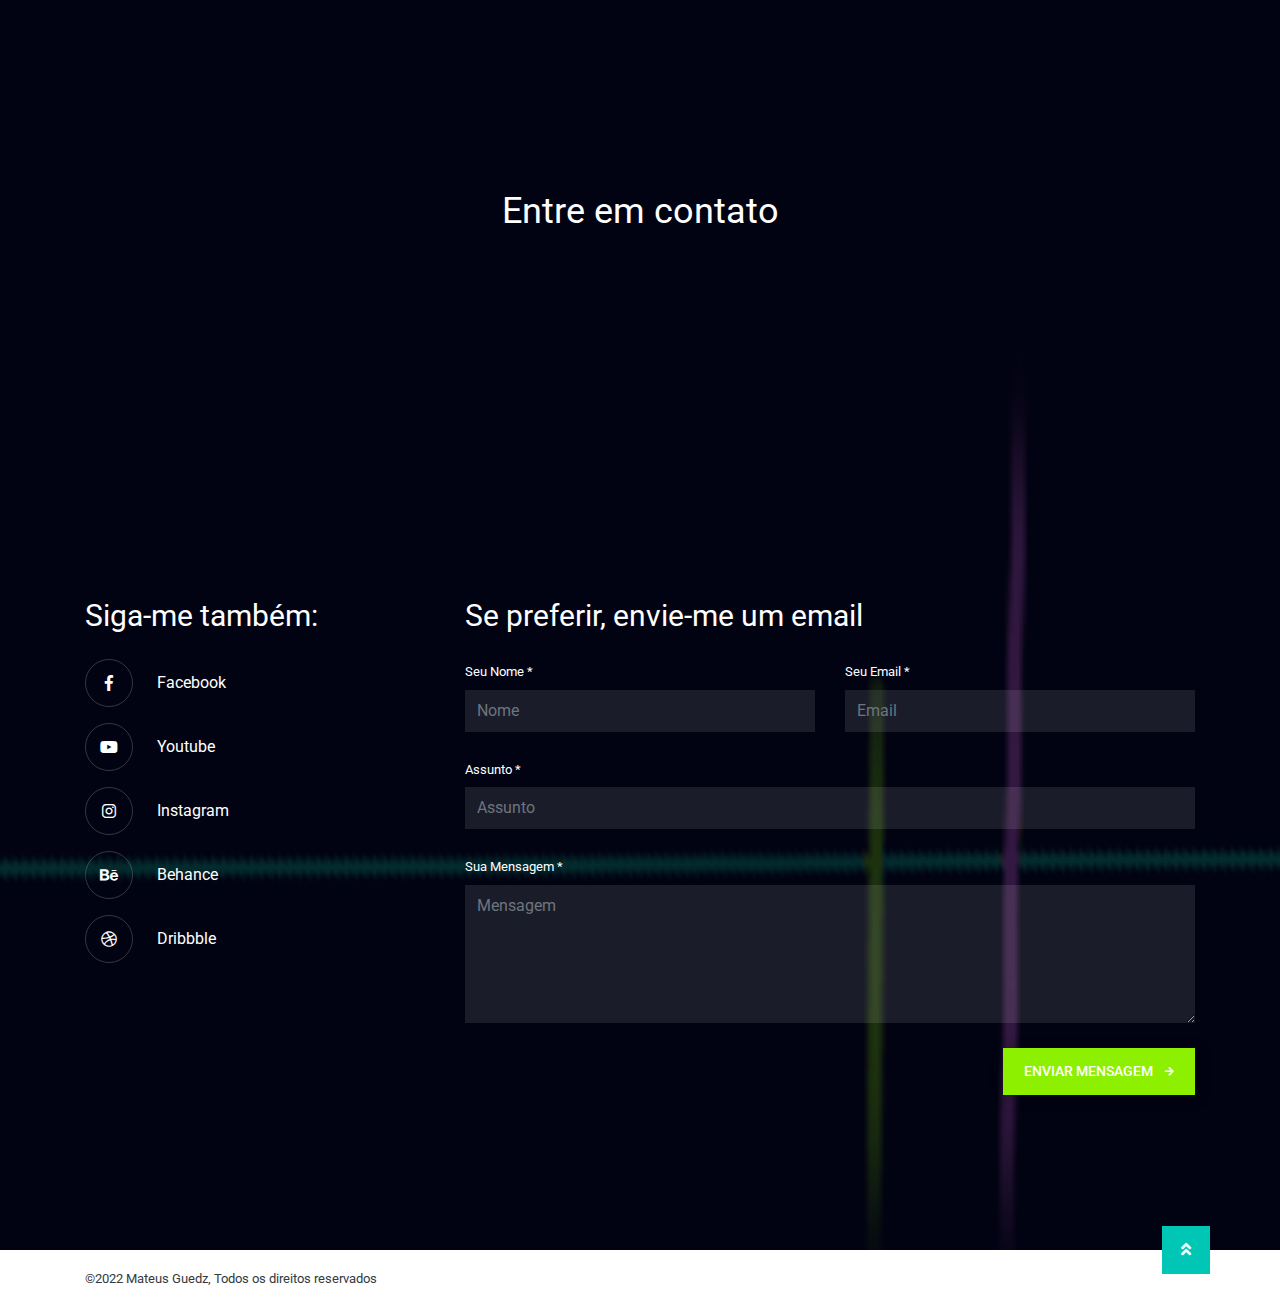
==== commit d561dc12: "new" ====
--- a/index.html
+++ b/index.html
@@ -16,7 +16,7 @@
     <link rel="stylesheet" href="assets/css/odometer-theme-default.css">
     <link rel="stylesheet" href="assets/css/owl.carousel.min.css">
     <link rel="stylesheet" href="assets/css/style.css">
-    <link rel="shortcut icon" href="https://raw.githubusercontent.com/MatteusGuedz/meu_site_porfolio/principal/assets/img/logo.webp" type="image/x-icon" />
+    <link rel="shortcut icon" href="/assets/img/logo.webp" type="image/x-icon" />
 
     <!-- dd -->
   
@@ -33,7 +33,7 @@
 	<title>Mateus Guedz designer- Portfólio e Blog </title>
 
 </head>
-<body data-spy="scroll" data-target=".navbar" >
+<body data-spy="scroll" data-target=".navbar" class="has-loading-screen">
     <div class="ts-page-wrapper" id="page-top">
         <!--NAVIGATION ******************************************************************************************-->
         <nav class="navbar navbar-expand-lg navbar-light fixed-top bg-white">
@@ -108,7 +108,7 @@
              
                     <!-- <video  playsinline style="pointer-events: none;" loop   autoplay="autoplay" src="assets/img/semfundoteste.webm"></video> -->
 
-                    <img src="https://raw.githubusercontent.com/MatteusGuedz/meu_site_porfolio/principal/assets/img/bg.webp" class="video-back-pc img-logo video-frame-borda-cllr" />
+                    <img src="assets/img/bg.webp" class="video-back-pc img-logo video-frame-borda-cllr" />
 
 
                   
@@ -139,7 +139,7 @@
                                 <div class="ts-item-content">
                                     <div class="ts-item-header">
                                         <figure class="icon">
-                                            <img src="https://raw.githubusercontent.com/MatteusGuedz/meu_site_porfolio/principal/assets/img/icon-brushes.webp" alt="">
+                                            <img src="assets/img/icon-brushes.webp" alt="">
                                         </figure>
                                         <!--end icon-->
                                     </div>
@@ -168,7 +168,7 @@
                                 <div class="ts-item-content">
                                     <div class="ts-item-header">
                                         <figure class="icon">
-                                            <img src="https://raw.githubusercontent.com/MatteusGuedz/meu_site_porfolio/principal/assets/img/icon-motion.webp" alt="">
+                                            <img src="assets/img/icon-motion.webp" alt="">
                                         </figure>
                                         <!--end icon-->
                                     </div>
@@ -197,7 +197,7 @@
                                 <div class="ts-item-content">
                                     <div class="ts-item-header">
                                         <figure class="icon">
-                                            <img src="https://raw.githubusercontent.com/MatteusGuedz/meu_site_porfolio/principal/assets/img/icon-video.webp" alt="">
+                                            <img src="assets/img/icon-video.webp" alt="">
                                         </figure>
                                         <!--end icon-->
                                     </div>
@@ -224,7 +224,7 @@
                             </div>
                             <!--end ts-item-->
                         </div>
-                        <div class="ts-background ts-opacity__20" data-bg-image="https://raw.githubusercontent.com/MatteusGuedz/meu_site_porfolio/principal/assets/img/bg-keyboard_left.webp"></div>
+                        <div class="ts-background ts-opacity__20" data-bg-image="assets/img/bg-keyboard_left.webp"></div>
 
                     </div>
                     <!--end row-->
@@ -241,7 +241,7 @@
                     <!--end ts-title-->
                     <div class="row ts-align__vertical">
                         <div class="col-md-6">
-                            <img src="https://raw.githubusercontent.com/MatteusGuedz/meu_site_porfolio/principal/assets/img/img-man-looking.webp" alt="" class="mw-100 mb-5 video-frame-borda-cllr  img-fluid2">
+                            <img src="assets/img/img-man-looking.webp" alt="" class="mw-100 mb-5 video-frame-borda-cllr  img-fluid2">
                         </div>
                         <div class="col-md-6">
                             <h4 class="ts-bubble-border">Leia sobre minhas experiências.</h4>
@@ -273,7 +273,7 @@
                             Tem um projeto? Vamos trabalhar juntos!
                         </h3>
                         <a target="_blank" href="https://wa.me/5595991505157?text=Ol%C3%A1%2C+Guedz%21+Acabei+de+encontrar+seu+site%2C+gostaria+de+solicitar+um+or%C3%A7amento." class="btn btn-primary2 mr-2 ts-push-down__50 ts-has-talk-arrow">Faça um Orçamento</a>
-                        <div class="ts-background ts-opacity__20" data-bg-image="https://raw.githubusercontent.com/MatteusGuedz/meu_site_porfolio/principal/assets/img/bg-keyboard.webp"></div>
+                        <div class="ts-background ts-opacity__20" data-bg-image="assets/img/bg-keyboard.webp"></div>
                     </div>
                 </div>
             </section>
@@ -307,22 +307,22 @@
                                     <!-- skills guedz -->
                                     <div class="prt_services_slider_box">
                                         <div class="prt_services_slider_text prt_img_click active" id="1">
-                                            <img height="30px" width="30px" src="https://raw.githubusercontent.com/MatteusGuedz/meu_site_porfolio/principal/assets/img/serv_icon1.webp" alt="Service icon">
+                                            <img height="30px" width="30px" src="assets/img/serv_icon1.webp" alt="Service icon">
                                             <h4>Adobe Photoshop</h4>
                                             <p>Criação de imagens que vão impactar!</p>
                                         </div>
                                         <div class="prt_services_slider_text prt_img_click active" id="2">
-                                            <img src="https://raw.githubusercontent.com/MatteusGuedz/meu_site_porfolio/principal/assets/img/serv_icon2.webp" alt="Service icon">
+                                            <img src="assets/img/serv_icon2.webp" alt="Service icon">
                                             <h4>Adobe After Effects</h4>
                                             <p> Animar seus projetos!</p>
                                         </div>
                                         <div class="prt_services_slider_text prt_img_click active" id="3">
-                                            <img src="https://raw.githubusercontent.com/MatteusGuedz/meu_site_porfolio/principal/assets/img/serv_icon3.webp" alt="Service icon">
+                                            <img src="assets/img/serv_icon3.webp" alt="Service icon">
                                             <h4>Adobe Premiere Pro</h4>
                                             <p>Profissionalismo frame a frame!</p>
                                         </div>
                                         <div class="prt_services_slider_text prt_img_click active" id="4">
-                                            <img src="https://raw.githubusercontent.com/MatteusGuedz/meu_site_porfolio/principal/assets/img/serv_icon4.webp" alt="Service icon">
+                                            <img src="assets/img/serv_icon4.webp" alt="Service icon">
                                             <h4>Google & Facebook ADS</h4>
                                             <p>Esteja nas pesquisas.</p>
                                         </div>
@@ -331,7 +331,7 @@
                                  
                                  </div>
                                  <div class="col-lg-6 col-md-6 text-center">
-                                     <img src="https://raw.githubusercontent.com/MatteusGuedz/meu_site_porfolio/principal/assets/img/mobile-image.webp" class="img-fluid video-frame-borda-cllr" alt="mobile image">
+                                     <img src="assets/img/mobile-image.webp" class="img-fluid video-frame-borda-cllr" alt="mobile image">
                                      <div class="carousel-inner">
 
         <div class="carousel-item active">
@@ -363,7 +363,7 @@
    
                 </div>
 
-                <div class="ts-background ts-opacity__20" data-bg-image="https://raw.githubusercontent.com/MatteusGuedz/meu_site_porfolio/principal/assets/img/bg-keyboard_left.webp"></div>
+                <div class="ts-background ts-opacity__20" data-bg-image="assets/img/bg-keyboard_left.webp"></div>
                
             </section>
 
@@ -394,7 +394,7 @@
                                 <h6 class="ts-opacity__50">RNP-Net</h6>
                                 <h4>Post carrossel</h4>
                             </div>
-                            <img src="https://raw.githubusercontent.com/MatteusGuedz/meu_site_porfolio/principal/assets/img/imgs_potfolio/img-work-01.webp" class="card-img" alt="">
+                            <img src="assets/img/imgs_potfolio/img-work-01.webp" class="card-img" alt="">
                             <!--end ts-gallery__image-->
                         </a>
                         <!--end card ts-gallery__item-->
@@ -404,7 +404,7 @@
                                     <h6 class="ts-opacity__50">RNP-Net</h6>
                                     <h4>Post comemorativo</h4>
                                 </div>
-                                <img src="https://raw.githubusercontent.com/MatteusGuedz/meu_site_porfolio/principal/assets/img/imgs_potfolio/img-work-02%20copiar.webp" class="card-img" alt="">
+                                <img src="assets/img/imgs_potfolio/img-work-02 copiar.webp" class="card-img" alt="">
                                 <!--end ts-gallery__item-description-->
                             </div>
                             <!--end ts-gallery__image-->
@@ -412,7 +412,7 @@
                         <!--end card ts-gallery__item-->
                         <a href="#portfolio" class="card ts-gallery__item popup-image" data-animate="ts-fadeInUp">
                             <div class="ts-gallery__image">
-                                <img src="https://raw.githubusercontent.com/MatteusGuedz/meu_site_porfolio/principal/assets/img/imgs_potfolio/img-work-03.webp" class="card-img" alt="">
+                                <img src="assets/img/imgs_potfolio/img-work-03.webp" class="card-img" alt="">
                                 <div class="ts-gallery__item-description">
                                     <h6 class="ts-opacity__50">Carlos Contabilidade</h6>
                                     <h4>Post Dica</h4>
@@ -424,7 +424,7 @@
                         <!--end card ts-gallery__item-->
                         <a  href="#portfolio" class="card ts-gallery__item popup-image" data-animate="ts-fadeInUp">
                             <div class="ts-gallery__image">
-                                <img src="https://raw.githubusercontent.com/MatteusGuedz/meu_site_porfolio/principal/assets/img/imgs_potfolio/img-work-04.webp" class="card-img" alt="">
+                                <img src="assets/img/imgs_potfolio/img-work-04.webp" class="card-img" alt="">
                                 <div class="ts-gallery__item-description">
                                     <h6 class="ts-opacity__50">RNP-Net</h6>
                                     <h4>Flyer de campanha</h4>
@@ -436,7 +436,7 @@
                         <!--end card ts-gallery__item-->
                         <a  href="#portfolio" class="card ts-gallery__item popup-image" data-animate="ts-fadeInUp">
                             <div class="ts-gallery__image">
-                                <img src="https://raw.githubusercontent.com/MatteusGuedz/meu_site_porfolio/principal/assets/img/imgs_potfolio/img-work-05.webp" class="card-img" alt="">
+                                <img src="assets/img/imgs_potfolio/img-work-05.webp" class="card-img" alt="">
                                 <div class="ts-gallery__item-description">
                                     <h6 class="ts-opacity__50">RNP-Net</h6>
                                     <h4>Flyer de desconto</h4>
@@ -448,7 +448,7 @@
                         <!--end card ts-gallery__item-->
                         <a  href="#portfolio" class="card ts-gallery__item popup-image" data-animate="ts-fadeInUp">
                             <div class="ts-gallery__image">
-                                <img src="https://raw.githubusercontent.com/MatteusGuedz/meu_site_porfolio/principal/assets/img/imgs_potfolio/img-work-06.webp" class="card-img" alt="">
+                                <img src="assets/img/imgs_potfolio/img-work-06.webp" class="card-img" alt="">
                                 <div class="ts-gallery__item-description">
                                     <h6 class="ts-opacity__50">BOX CENTER </h6>
                                     <h4>Post de desconto</h4>
@@ -460,7 +460,7 @@
                         <!--end card ts-gallery__item-->
                         <a  href="#portfolio" class="card ts-gallery__item popup-image" data-animate="ts-fadeInUp">
                             <div class="ts-gallery__image">
-                                <img src="https://raw.githubusercontent.com/MatteusGuedz/meu_site_porfolio/principal/assets/img/imgs_potfolio/img-work-07.webp" class="card-img" alt="">
+                                <img src="assets/img/imgs_potfolio/img-work-07.webp" class="card-img" alt="">
                                 <div class="ts-gallery__item-description">
                                     <h6 class="ts-opacity__50">RNP-Net</h6>
                                     <h4>Arte para caneca</h4>
@@ -475,7 +475,7 @@
 
                         <a  href="#portfolio" class="card ts-gallery__item popup-image" data-animate="ts-fadeInUp">
                             <div class="ts-gallery__image">
-                                <img src="https://raw.githubusercontent.com/MatteusGuedz/meu_site_porfolio/principal/assets/img/imgs_potfolio/img-work-08.webp" class="card-img" alt="">
+                                <img src="assets/img/imgs_potfolio/img-work-08.webp" class="card-img" alt="">
                                 <div class="ts-gallery__item-description">
                                     <h6 class="ts-opacity__50">RNP-Net</h6>
                                     <h4>Flyer comunicado</h4>
@@ -487,7 +487,7 @@
                         <!--end card ts-gallery__item-->
                         <a  href="#portfolio" class="card ts-gallery__item popup-image" data-animate="ts-fadeInUp">
                             <div class="ts-gallery__image">
-                                <img src="https://raw.githubusercontent.com/MatteusGuedz/meu_site_porfolio/principal/assets/img/imgs_potfolio/img-work-09.webp" class="card-img" alt="">
+                                <img src="assets/img/imgs_potfolio/img-work-09.webp" class="card-img" alt="">
                                 <div class="ts-gallery__item-description">
                                     <h6 class="ts-opacity__50">Ferguedz</h6>
                                     <h4>Imagem de perfil</h4>
@@ -499,7 +499,7 @@
                         <!--end card ts-gallery__item-->
                         <a  href="#portfolio" class="card ts-gallery__item popup-image" data-animate="ts-fadeInUp">
                             <div class="ts-gallery__image">
-                                <img src="https://raw.githubusercontent.com/MatteusGuedz/meu_site_porfolio/principal/assets/img/imgs_potfolio/img-work-10.webp" class="card-img" alt="">
+                                <img src="assets/img/imgs_potfolio/img-work-10.webp" class="card-img" alt="">
                                 <div class="ts-gallery__item-description">
                                     <h6 class="ts-opacity__50">DELOM MARANTA</h6>
                                     <h4>Adesivo para impressos</h4>
@@ -511,7 +511,7 @@
                         <!--end card ts-gallery__item-->
                         <a  href="#portfolio" class="card ts-gallery__item popup-image" data-animate="ts-fadeInUp">
                             <div class="ts-gallery__image">
-                                <img src="https://raw.githubusercontent.com/MatteusGuedz/meu_site_porfolio/principal/assets/img/imgs_potfolio/img-work-11.webp" class="card-img" alt="">
+                                <img src="assets/img/imgs_potfolio/img-work-11.webp" class="card-img" alt="">
                                 <div class="ts-gallery__item-description">
                                     <h6 class="ts-opacity__50">LOJA UNIÃO</h6>
                                     <h4>Post Black Friday 2021</h4>
@@ -526,7 +526,7 @@
                 </div>
                 <!--end container-->
 
-                <div class="ts-background ts-opacity__20" data-bg-image="https://raw.githubusercontent.com/MatteusGuedz/meu_site_porfolio/principal/assets/img/bg-keyboard_terc.webp"></div>
+                <div class="ts-background ts-opacity__20" data-bg-image="assets/img/bg-keyboard_terc.webp"></div>
             </section>
             <!--end portfolio-->
 
@@ -641,26 +641,26 @@
                     <!--block of logos-->
                     <div class="d-block d-md-flex justify-content-between align-items-center text-center ts-partners py-3">
                         <a href="#">
-                            <img class="logosize" src="https://raw.githubusercontent.com/MatteusGuedz/meu_site_porfolio/principal/assets/img/logo-01-w.webp" alt="">
+                            <img class="logosize" src="assets/img/logo-01-w.webp" alt="">
                         </a>
                         <a href="#">
-                            <img   class="logosize" src="https://raw.githubusercontent.com/MatteusGuedz/meu_site_porfolio/principal/assets/img/logo-02-w.webp" alt="">
+                            <img   class="logosize" src="assets/img/logo-02-w.webp" alt="">
                         </a>
                         <a href="#">
-                            <img   class="logosize" src="https://raw.githubusercontent.com/MatteusGuedz/meu_site_porfolio/principal/assets/img/logo-03-w.webp" alt="">
+                            <img   class="logosize" src="assets/img/logo-03-w.webp" alt="">
                         </a>
                         <a href="#">
-                            <img   class="logosize" src="https://raw.githubusercontent.com/MatteusGuedz/meu_site_porfolio/principal/assets/img/logo-04-w.webp" alt="">
+                            <img   class="logosize" src="assets/img/logo-04-w.webp" alt="">
                         </a>
                         <a href="#">
-                            <img   class="logosize" src="https://raw.githubusercontent.com/MatteusGuedz/meu_site_porfolio/principal/assets/img/logo-05-w.webp" alt="">
+                            <img   class="logosize" src="assets/img/logo-05-w.webp" alt="">
                         </a>
                     </div>
                     <!--end logos-->
                 </div>
                 <!--end container-->
 
-                <div class="ts-background ts-opacity__20" data-bg-image="https://github.com/MatteusGuedz/meu_site_porfolio/blob/principal/assets/img/bg-keyboardclient.webp"></div>
+                <div class="ts-background ts-opacity__20" data-bg-image="assets/img/bg-keyboardclient.webp"></div>
             </section>
             <!--END LOGOS *******************************************************************************************-->
 
@@ -679,7 +679,7 @@
                     </div>
                     <div class="row ts-xs-text-center ">
                         <div class="col-sm-6 col-md-3 mb-4" data-animate="ts-fadeInUp">
-                            <img src="https://raw.githubusercontent.com/MatteusGuedz/meu_site_porfolio/principal/assets/img/icon-pin.webp" class="mb-4" alt="">
+                            <img src="assets/img/icon-pin.webp" class="mb-4" alt="">
                             <h5>Endereço</h5>
                             <div class="ts-opacity__50">
                                 <figure class="mb-0">Rua José de Alencar, N° 95</figure>
@@ -691,7 +691,7 @@
                        
                         <div class="col-sm-6 col-md-3 mb-4" data-animate="ts-fadeInUp" data-delay=".1s">
                             <a target="_blank" style="text-decoration: none; color: #fff; " href="https://wa.me/5595991505157?text=Ol%C3%A1%2C+Guedz%21+Acabei+de+encontrar+seu+site%2C+gostaria+de+solicitar+um+or%C3%A7amento.">
-                            <img src="https://raw.githubusercontent.com/MatteusGuedz/meu_site_porfolio/principal/assets/img/icon-phone-02.webp" class="mb-4" alt="">
+                            <img src="assets/img/icon-phone-02.webp" class="mb-4" alt="">
                             <h5>Whatsapp</h5>
                             <div class="ts-opacity__50">
                                 <figure class="mb-0">(95) 9 9150-5157</figure>
@@ -703,7 +703,7 @@
                         </div>
                         <!--end col-md-3-->
                         <div class="col-sm-6 col-md-3 mb-4" data-animate="ts-fadeInUp" data-delay=".2s">
-                            <img src="https://raw.githubusercontent.com/MatteusGuedz/meu_site_porfolio/principal/assets/img/icon-envelope.webp" class="mb-4" alt="">
+                            <img src="assets/img/icon-envelope.webp" class="mb-4" alt="">
                             <h5>Email</h5>
                             <div class="ts-opacity__50">
                                 <figure class="mb-0">guedzm@gmail.com</figure>
@@ -713,7 +713,7 @@
                         </div>
                         <!--end col-md-3-->
                         <div class="col-sm-6 col-md-3 mb-4" data-animate="ts-fadeInUp" data-delay=".3s">
-                            <img src="https://raw.githubusercontent.com/MatteusGuedz/meu_site_porfolio/principal/assets/img/icon-talk-bubble.webp" class="mb-4" alt="">
+                            <img src="assets/img/icon-talk-bubble.webp" class="mb-4" alt="">
                             <h5>Perfil no Instagram</h5>
                             <div class="ts-opacity__50">
                                 <figure>@ferguedz.log</figure>
@@ -823,7 +823,7 @@
                 </div>
                 <!--end container-->
 
-                <div class="ts-background ts-opacity__20" data-bg-image="https://raw.githubusercontent.com/MatteusGuedz/meu_site_porfolio/principal/assets/img/bg-keyboard_left.webp"></div>
+                <div class="ts-background ts-opacity__20" data-bg-image="assets/img/bg-keyboard_left.webp"></div>
             </section>
             <!--end #contact-->
 
@@ -887,4 +887,4 @@
 </body>
 
 
-</html>
+</html>